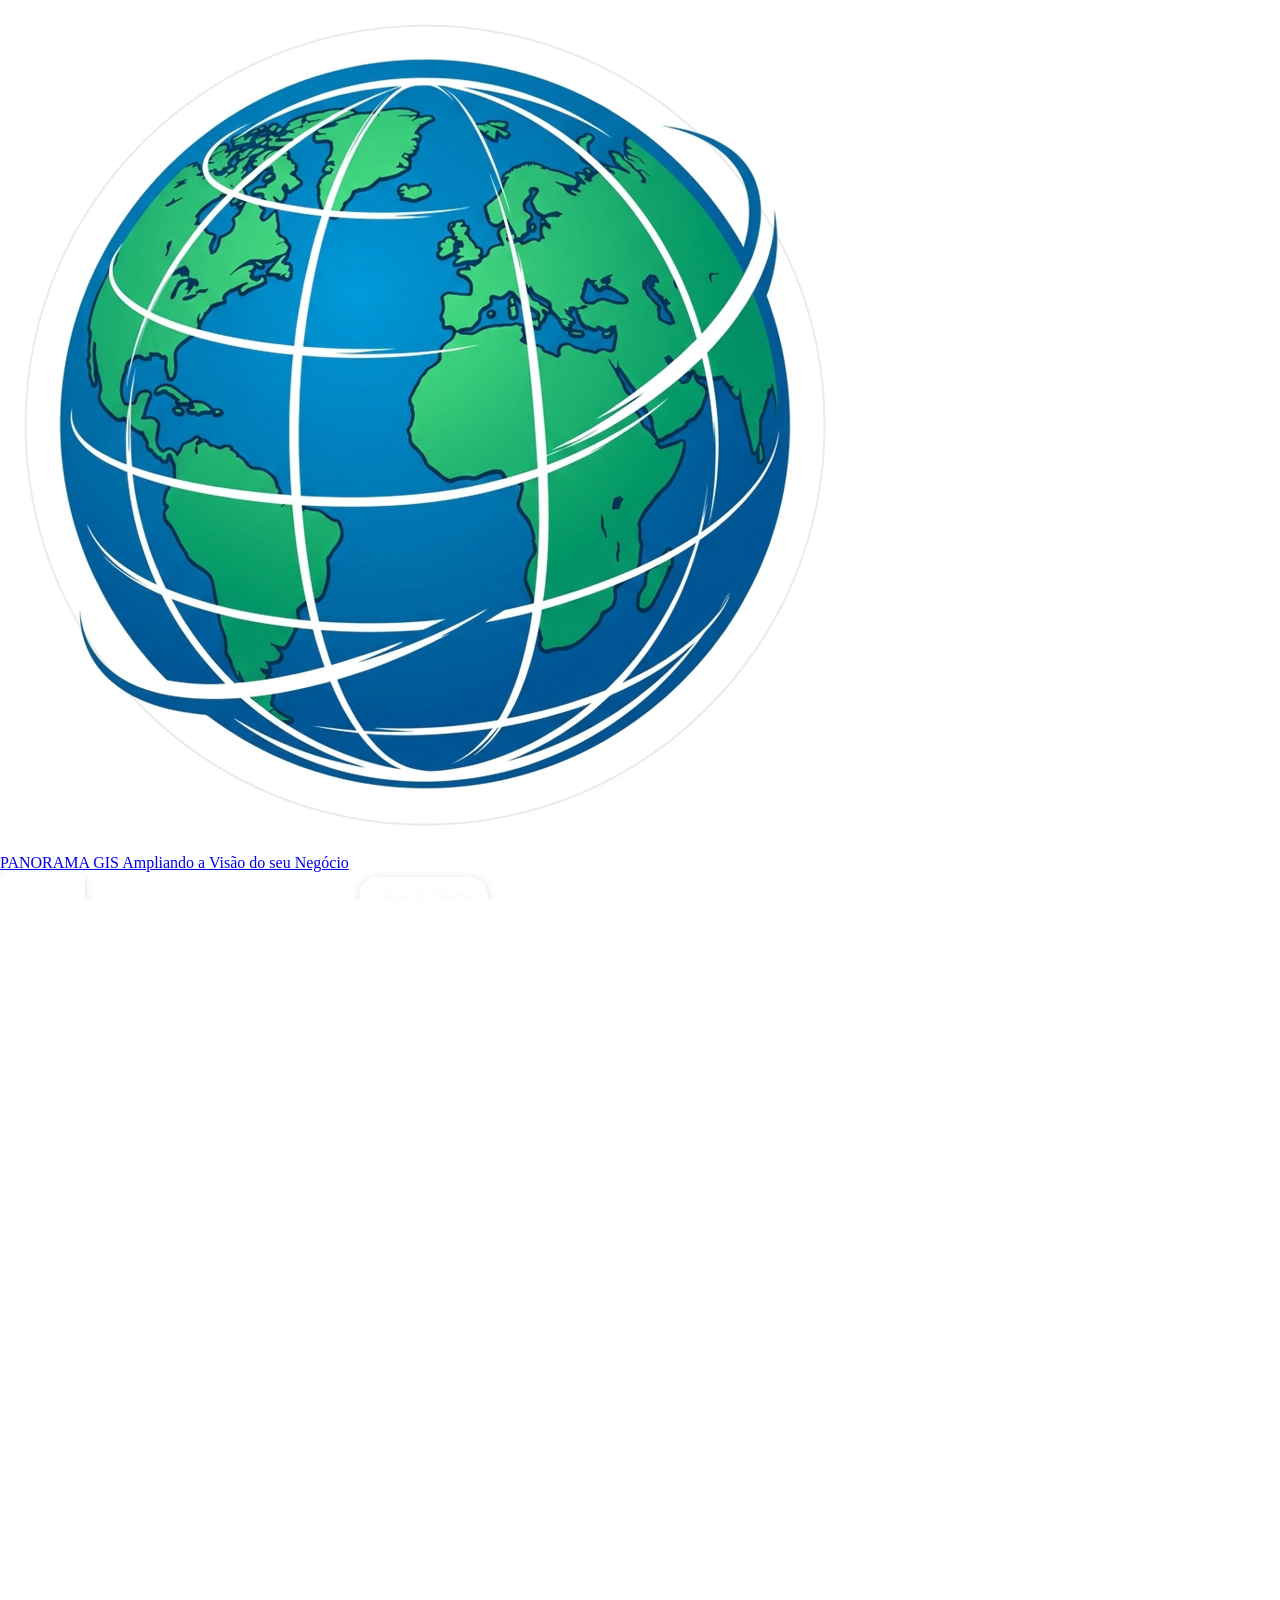
==== index.html @ eb2e35ec "feat: release v1 panorama gis" ====
<!DOCTYPE html>
<html lang="pt-BR">
<head>
  <meta charset="UTF-8" />
  <meta name="viewport" content="width=device-width, initial-scale=1.0" />
  <title>Panorama GIS — Ampliando a Visão do seu Negócio</title>

  <!-- Google Fonts: Plus Jakarta Sans & JetBrains Mono -->
  <link rel="preconnect" href="https://fonts.googleapis.com">
  <link rel="preconnect" href="https://fonts.gstatic.com" crossorigin>
  <link href="https://fonts.googleapis.com/css2?family=JetBrains+Mono:wght@400;500;600&family=Plus+Jakarta+Sans:wght@400;500;600;700;800&display=swap" rel="stylesheet">

  <!-- Tailwind CSS CDN -->
  <script src="https://cdn.tailwindcss.com"></script>
  <script>
    tailwind.config = {
      theme: {
        extend: {
          fontFamily: {
            sans: ['"Plus Jakarta Sans"', 'sans-serif'],
            mono: ['"JetBrains Mono"', 'monospace'],
          },
          colors: {
          teal: {
            50: '#edf7fc',
            100: '#d7eff9',
            200: '#b4e1f4',
            300: '#80d0ff',
            400: '#00A0FF',
            500: '#00A0FF',
            600: '#008ee0',
            700: '#007acc',
            800: '#00629b',
            900: '#003350',
            950: '#001e30',
          },
          emerald: {
            50: '#edf7fc',
            100: '#d7eff9',
            200: '#b4e1f4',
            300: '#80d0ff',
            400: '#00A0FF',
            500: '#00A0FF',
            600: '#008ee0',
            700: '#007acc',
            800: '#00629b',
            900: '#003350',
            950: '#001e30',
          }
          }
        }
      }
    }
        }
      }
    }
  </script>

  <!-- Leaflet CSS & JS -->
  <link rel="stylesheet" href="https://unpkg.com/leaflet@1.9.4/dist/leaflet.css" />
  <script src="https://unpkg.com/leaflet@1.9.4/dist/leaflet.js"></script>

  <!-- Turf.js for instant geospatial area, perimeter & intersection calculations -->
  <script src="https://cdn.jsdelivr.net/npm/@turf/turf@6/turf.min.js"></script>

  <!-- shpjs for reading Shapefile (.zip / .shp) directly in the browser -->
  <script src="https://unpkg.com/shpjs@latest/dist/shp.js"></script>
  <script src="https://unpkg.com/@mapbox/shp-write@0.4.3/shpwrite.js"></script>

  <!-- Lucide Icons -->
  <script src="https://unpkg.com/lucide@latest"></script>

  <!-- Custom CSS -->
  <link rel="stylesheet" href="styles.css" />
</head>
<body class="bg-slate-950 text-slate-100 font-sans antialiased overflow-hidden select-none">

  <!-- ==================== LANDING PAGE OVERLAY (SISGIM-STYLE FOR PANORAMA GIS) ==================== -->
  <!-- ==================== LANDING PAGE OVERLAY (GISCARTA-INSPIRED MODERN LAYOUT FOR PANORAMA GIS) ==================== -->
  <!-- ==================== LANDING PAGE OVERLAY (GISCARTA-INSPIRED MODERN LAYOUT FOR PANORAMA GIS) ==================== -->
  <!-- ==================== LANDING PAGE OVERLAY (GISCARTA VISUAL IDENTITY & MULTI-PAGE SYSTEM) ==================== -->
  <div id="landing-page-view" class="fixed inset-0 bg-[#234066] text-slate-100 z-50 overflow-y-auto custom-scrollbar select-text font-sans">
    <!-- GISCARTA Ambient Radial Glows (Exact Petroleum Blue & Soft Periwinkle/Teal Diffusions) -->
    <div class="pointer-events-none fixed -top-40 left-1/2 -translate-x-1/2 w-[900px] h-[500px] bg-[#2d5282]/40 rounded-full blur-[150px]"></div>
    <div class="pointer-events-none fixed top-1/3 -right-40 w-[600px] h-[600px] bg-[#00A0FF]/10 rounded-full blur-[180px]"></div>
    <div class="pointer-events-none fixed bottom-10 -left-40 w-[550px] h-[550px] bg-[#00A0FF]/10 rounded-full blur-[160px]"></div>

    <!-- Modern Top Navbar (GISCARTA Style: Deep Blue #243f64 with Clean Active Indicators) -->
    <nav class="w-full border-b border-[#35598a]/70 bg-[#234066]/95 backdrop-blur-xl sticky top-0 z-40 transition-all shadow-md">
      <div class="max-w-7xl mx-auto px-6 h-20 flex items-center justify-between">
        <!-- Logo & Brand Lockup with Updated Emblem -->
        <a href="javascript:void(0)" onclick="window.showLandingPage('page-solucoes')" class="flex items-center gap-3.5 group cursor-pointer">
          <img src="assets/branding/atuais/Panorama_GIS_Emblema_Transparente.png" alt="Emblema PANORAMA GIS" class="h-12 w-auto object-contain transition-transform group-hover:scale-105" />
          <div class="flex flex-col justify-center">
            <span class="font-black text-xl tracking-tight text-white leading-none">PANORAMA <span class="text-[#00A0FF]">GIS</span></span>
            <span class="text-[11px] text-[#9bb3d3] font-medium tracking-wide mt-1">Ampliando a Vis&#227;o do seu Neg&#243;cio</span>
          </div>
        </a>

        <!-- Navigation Links: Clean & Elegant Floating Menu (Sem caixa azul escura) -->
                <div class="hidden lg:flex items-center gap-8 sm:gap-9">
          <button id="nav-link-solucoes" onclick="window.showLandingPage('page-solucoes')" class="nav-saas-item active">
            <span>Solu&#231;&#227;o</span>
          </button>
          <button id="nav-link-vantagens" onclick="window.showLandingPage('page-vantagens')" class="nav-saas-item">
            <span>Vantagens</span>
          </button>
          <button id="nav-link-produtos" onclick="window.showLandingPage('page-produtos')" class="nav-saas-item">
            <span>Produtos</span>
          </button>
          <button id="nav-link-planos" onclick="window.showLandingPage('page-planos')" class="nav-saas-item">
            <span>Planos</span>
          </button>
          <button id="nav-link-cliente" onclick="window.showLandingPage('page-cliente')" class="hidden nav-client-pill">
            <i data-lucide="user" class="w-3.5 h-3.5 text-[#0EA5E9]"></i>
            <span>&#193;rea do Cliente</span>
          </button>
        </div>

        <!-- Action CTAs: Quando deslogado -> Botão Entrar Azul ArcGIS. Quando logado -> Perfil + Sair -->
        <div class="flex items-center gap-2 sm:gap-3">
          <a href="login.html" id="btn-landing-login-main" class="btn-panorama-page px-4 sm:px-6 py-2 sm:py-2.5 text-xs sm:text-sm">
            <i data-lucide="log-in" class="w-4 h-4"></i>
            <span>Entrar</span>
          </a>

          <!-- Bloco do Usuário Conectado -->
          <div id="landing-user-profile-widget" class="hidden flex items-center gap-2">
            <button onclick="window.showLandingPage('page-cliente')" class="flex items-center gap-2 px-2.5 sm:px-3 py-1.5 rounded-xl bg-[#1d3554]/90 border border-[#35598a] hover:border-[#00A0FF] text-xs font-semibold text-white transition cursor-pointer">
              <div class="w-7 h-7 rounded-full bg-[#00A0FF] text-white flex items-center justify-center font-bold text-xs" id="landing-user-avatar">
                RV
              </div>
              <span id="landing-user-display-name" class="font-bold text-slate-100 max-w-[90px] sm:max-w-[130px] truncate">Rodrigo</span>
            </button>
            <button id="btn-landing-top-logout" onclick="window.handleLandingLogout()" class="px-2.5 sm:px-3 py-1.5 rounded-xl bg-rose-500/15 hover:bg-rose-500/25 border border-rose-500/30 text-rose-300 hover:text-white text-xs font-bold transition flex items-center gap-1 cursor-pointer" title="Desconectar">
              <i data-lucide="log-out" class="w-3.5 h-3.5"></i>
              <span class="hidden sm:inline">Sair</span>
            </button>
          </div>
        </div>
      </div>

      <!-- Mobile Navigation Drawer / Sub-bar with smooth horizontal scroll and clear targets -->
      <div class="lg:hidden flex items-center justify-between px-3 py-2 border-t border-[#35598a]/50 bg-[#1b3353] text-xs overflow-x-auto custom-scrollbar gap-2">
        <button onclick="window.showLandingPage('page-solucoes')" class="px-2.5 py-1.5 rounded-lg text-slate-200 hover:bg-white/10 hover:text-[#00A0FF] font-semibold whitespace-nowrap min-h-[38px]">Soluções</button>
        <button onclick="window.showLandingPage('page-vantagens')" class="px-2.5 py-1.5 rounded-lg text-slate-200 hover:bg-white/10 hover:text-[#00A0FF] font-semibold whitespace-nowrap min-h-[38px]">Vantagens</button>
        <button onclick="window.showLandingPage('page-produtos')" class="px-2.5 py-1.5 rounded-lg text-slate-200 hover:bg-white/10 hover:text-[#00A0FF] font-semibold whitespace-nowrap min-h-[38px]">Produtos (ASE)</button>
        <button onclick="window.showLandingPage('page-planos')" class="px-2.5 py-1.5 rounded-lg text-slate-200 hover:bg-white/10 hover:text-[#00A0FF] font-semibold whitespace-nowrap min-h-[38px]">Planos</button>
      </div>
</nav>

    <!-- ==================== PÁGINA 1: SOLUÇÃO (HERO & SHOWCASE DA PLATAFORMA) ==================== -->
    <div id="page-solucoes" class="landing-page-content max-w-7xl mx-auto px-6 pt-12 pb-20 relative z-10 text-center animate-fadeIn">
      <div class="inline-flex items-center gap-2 px-4 py-1.5 rounded-full bg-[#1b3353] border border-[#35598a] text-xs text-[#a0c2e8] font-semibold mb-6 shadow-sm">
        <span class="w-2 h-2 rounded-full bg-[#00A0FF] animate-pulse"></span>
        <span>A intelig&#234;ncia territorial automatizada para equipes que exigem agilidade e precis&#227;o</span>
      </div>

      <!-- Main Headline (GISCARTA Format) -->
      <h1 class="text-3xl sm:text-5xl lg:text-6xl font-black tracking-tight leading-[1.12] text-white max-w-5xl mx-auto">
        An&#225;lise geoespacial de alta precis&#227;o: <br class="hidden sm:inline" />
        <span class="text-transparent bg-clip-text bg-gradient-to-r from-white via-[#7eceec] to-[#00A0FF]">de horas no GIS desktop para segundos na nuvem</span>
      </h1>

      <!-- Subtitle -->
      <p class="mt-6 text-sm sm:text-base text-[#cfdeef] leading-relaxed max-w-3xl mx-auto font-normal">
        O <strong>PANORAMA GIS</strong> é a plataforma de análises geoespaciais que combina agilidade comercial com rigor geodésico oficial. AtÃ©ravés do seu produto <strong>ASE (Análise Socioambiental Expedita)</strong>, cruze qualquer gleba rural instantaneamente contra SIGEF/INCRA, CAR Federal, FUNAI, IBAMA, ICMBio, CANIE e IPHAN. Emita laudos periciais com a marca da sua consultoria e ART.
      </p>

      <!-- CTA Buttons GISCARTA Format: Purple/Periwinkle primary (#00A0FF) + Slate outline secondary -->
      <div class="mt-8 flex flex-col sm:flex-row items-center justify-center gap-4">
        <a href="signup.html" target="_blank" id="btn-landing-trial-hero" class="btn-panorama-page w-full sm:w-auto px-8 py-3.5 text-sm">
          <span>Comece gratuitamente</span>
          <i data-lucide="arrow-right" class="w-4 h-4"></i>
        </a>
        <button onclick="if(window.enterSandboxMode){window.enterSandboxMode();}else{document.getElementById('landing-page-view')?.classList.add('hidden');}" class="btn-panorama-page-secondary w-full sm:w-auto px-6 py-3.5 text-sm">
          <i data-lucide="play" class="w-4 h-4 text-[#00A0FF]"></i>
          <span>Explorar mapa interativo</span>
        </button>
      </div>

      <!-- Micro-Trust Bar -->
      <p class="mt-4 text-xs text-[#9bb3d3]">Sem cartão de crédito. Sem necessidade de instalar softwares pesados de SIG.</p>

      <!-- App Mockup Window (GISCARTA Showcase in Blue Tone) -->
      <div class="mt-12 relative max-w-5xl mx-auto rounded-2xl p-1 bg-gradient-to-b from-[#3d6599] via-[#2a4973] to-[#1c3352] shadow-[0_25px_70px_rgba(15,28,48,0.9)] border border-[#3d6599]/80">
        <div class="bg-[#182c46] rounded-xl overflow-hidden border border-[#2e4f7a] text-left">
          <!-- Window Header / Browser Bar -->
          <div class="h-10 bg-[#14253b] border-b border-[#2a476d] px-4 flex items-center justify-between">
            <div class="flex items-center gap-2">
              <span class="w-3 h-3 rounded-full bg-rose-500/80"></span>
              <span class="w-3 h-3 rounded-full bg-amber-500/80"></span>
              <span class="w-3 h-3 rounded-full bg-[#00A0FF]"></span>
              <span class="ml-3 text-[11px] font-mono text-[#a0c2e8] flex items-center gap-1.5 bg-[#0f1d2e] px-3 py-0.5 rounded-md border border-[#2a476d]">
                <i data-lucide="lock" class="w-3 h-3 text-[#00A0FF]"></i>
                https://panorama.gis.br/analise/gleba-santa-maria-mt
              </span>
            </div>
            <div class="flex items-center gap-2 text-[11px] text-[#a0c2e8] font-mono">
              <span class="w-2 h-2 rounded-full bg-[#00A0FF] animate-ping"></span>
              <span>Bases Federativas Conectadas</span>
            </div>
          </div>

          <!-- Window Inner Simulated Layout -->
          <div class="relative grid grid-cols-12 h-[420px] bg-[#122237] overflow-hidden select-none">
            <!-- Left Layers Control Mockup -->
            <div class="col-span-3 bg-[#15273e] border-r border-[#264165] p-3.5 space-y-3 hidden sm:block">
              <div class="flex items-center justify-between pb-2 border-b border-[#264165]">
                <span class="text-[11px] font-extrabold uppercase text-[#9bb3d3] tracking-wider">Camadas Oficiais</span>
                <span class="text-[10px] px-1.5 py-0.5 rounded bg-[#00A0FF]/20 text-[#00A0FF] font-bold">8 Conectadas</span>
              </div>
              <div class="space-y-1.5 text-xs">
                <div class="flex items-center justify-between p-2 rounded-lg bg-[#1a3852] border border-[#00A0FF]/40 text-[#7eceec]">
                  <div class="flex items-center gap-2">
                    <span class="w-2 h-2 rounded-full bg-[#00A0FF]"></span>
                    <span class="font-semibold text-[11px]">INCRA - SIGEF</span>
                  </div>
                  <span class="text-[10px] text-[#9bb3d3]">0 Sobr.</span>
                </div>
                <div class="flex items-center justify-between p-2 rounded-lg bg-[#1a3852] border border-[#00A0FF]/40 text-[#7eceec]">
                  <div class="flex items-center gap-2">
                    <span class="w-2 h-2 rounded-full bg-[#00A0FF]"></span>
                    <span class="font-semibold text-[11px]">CAR Federal (SICAR)</span>
                  </div>
                  <span class="text-[10px] text-[#9bb3d3]">AtÃ©ivo</span>
                </div>
                <div class="flex items-center justify-between p-2 rounded-lg bg-[#182c44] border border-[#264165] text-[#cfdeef]">
                  <div class="flex items-center gap-2">
                    <span class="w-2 h-2 rounded-full bg-[#a855f7]"></span>
                    <span class="font-semibold text-[11px]">FUNAI - Terras Indíg.</span>
                  </div>
                  <span class="text-[10px] text-[#00A0FF]">0 Sobr.</span>
                </div>
                <div class="flex items-center justify-between p-2 rounded-lg bg-[#182c44] border border-[#264165] text-[#cfdeef]">
                  <div class="flex items-center gap-2">
                    <span class="w-2 h-2 rounded-full bg-[#00A0FF]"></span>
                    <span class="font-semibold text-[11px]">IBAMA - Embargos</span>
                  </div>
                  <span class="text-[10px] text-[#00A0FF]">Livre</span>
                </div>
                <div class="flex items-center justify-between p-2 rounded-lg bg-[#182c44] border border-[#264165] text-[#cfdeef]">
                  <div class="flex items-center gap-2">
                    <span class="w-2 h-2 rounded-full bg-[#00A0FF]"></span>
                    <span class="font-semibold text-[11px]">ICMBio - UCs</span>
                  </div>
                  <span class="text-[10px] text-[#00A0FF]">Livre</span>
                </div>
              </div>
            </div>

            <!-- Center Interactive Map Area Mockup -->
            <div class="col-span-12 sm:col-span-6 relative bg-[#0e1b2c] flex items-center justify-center overflow-hidden">
              <div class="absolute inset-0 bg-[radial-gradient(#254166_1px,transparent_1px)] [background-size:16px_16px] opacity-70"></div>
              
              <svg class="absolute inset-0 w-full h-full opacity-70" viewBox="0 0 500 350" fill="none" xmlns="http://www.w3.org/2000/svg">
                <!-- Watercourse -->
                <path d="M-20 80 C 100 120, 220 60, 320 180 C 380 250, 450 280, 520 300" stroke="#00A0FF" stroke-width="4" stroke-dasharray="8 4" opacity="0.6" />
                <path d="M-20 80 C 100 120, 220 60, 320 180 C 380 250, 450 280, 520 300" stroke="#00A0FF" stroke-width="1.5" />
                
                <!-- Buffer / Area Protegida -->
                <polygon points="340,40 480,20 460,140 320,110" fill="rgba(0, 160, 255, 0.15)" stroke="#00A0FF" stroke-width="1.5" stroke-dasharray="4 4" />
                <text x="350" y="85" fill="#80d0ff" font-size="10" font-family="sans-serif" font-weight="bold">Zona de Amortecimento UC</text>

                <!-- Gleba Polygon Under Analysis -->
                <polygon points="120,110 280,90 310,240 180,270 90,200" fill="rgba(33, 182, 111, 0.25)" stroke="#00A0FF" stroke-width="2.5" />
                <circle cx="120" cy="110" r="4" fill="#00A0FF" />
                <circle cx="280" cy="90" r="4" fill="#00A0FF" />
                <circle cx="310" cy="240" r="4" fill="#00A0FF" />
                <circle cx="180" cy="270" r="4" fill="#00A0FF" />
                <circle cx="90" cy="200" r="4" fill="#00A0FF" />
              </svg>

              <!-- On-Map Floating Property Card -->
              <div class="relative z-10 p-3.5 rounded-xl bg-[#162a42]/95 border border-[#00A0FF]/60 backdrop-blur-md shadow-2xl max-w-xs text-center space-y-1.5">
                <div class="flex items-center justify-center gap-1.5 text-[#00A0FF] font-extrabold text-xs">
                  <i data-lucide="check-circle-2" class="w-4 h-4"></i>
                  <span>Gleba Santa Maria — 1.428,50 ha</span>
                </div>
                <p class="text-[11px] text-[#cfdeef]">Sorriso / MT • SIRGAS 2000 UTM 21S</p>
                <div class="inline-block px-2.5 py-0.5 rounded-full bg-[#00A0FF] text-white font-extrabold text-[10px] tracking-wide">
                  100% REGULAR • SEM SOBREPOSIÇÕES
                </div>
              </div>

              <div class="absolute bottom-3 left-3 bg-[#112136]/90 backdrop-blur border border-[#264165] px-2.5 py-1 rounded text-[10px] text-[#9bb3d3] font-mono">
                EPSG: 4674 (SIRGAS 2000)
              </div>
            </div>

            <!-- Right Diagnosis & Action Mockup -->
            <div class="col-span-3 bg-[#15273e] border-l border-[#264165] p-3.5 space-y-3.5 hidden sm:block">
              <div class="flex items-center justify-between pb-2 border-b border-[#264165]">
                <span class="text-[11px] font-extrabold uppercase text-[#9bb3d3] tracking-wider">Diagnóstico Auto</span>
                <span class="text-[10px] text-[#00A0FF] font-mono">0.94 seg</span>
              </div>

              <div class="space-y-2 text-xs">
                <div class="p-2.5 rounded-lg bg-[#0f1d2e] border border-[#264165]">
                  <div class="text-[10px] text-[#9bb3d3]">Sobreposição Restritiva</div>
                  <div class="text-sm font-black text-[#00A0FF]">0.00 ha (0.0%)</div>
                </div>
                <div class="p-2.5 rounded-lg bg-[#0f1d2e] border border-[#264165]">
                  <div class="text-[10px] text-[#9bb3d3]">Risco Jurídico</div>
                  <div class="text-xs font-bold text-[#7eceec] flex items-center gap-1.5">
                    <span class="w-2 h-2 rounded-full bg-[#00A0FF]"></span> Baixo / Apto para Licença
                  </div>
                </div>
                <div class="p-2.5 rounded-lg bg-[#0f1d2e] border border-[#264165]">
                  <div class="text-[10px] text-[#9bb3d3]">ART / Responsável</div>
                  <div class="text-xs font-medium text-slate-200">Eng. Agrônomo • CREA/MT</div>
                </div>
              </div>

              <button class="btn-panorama-page w-full py-2.5 text-[11px]">
                <i data-lucide="file-check-2" class="w-3.5 h-3.5"></i>
                <span>Emitir Laudo PDF</span>
              </button>
            </div>
          </div>
        </div>

        <div class="hidden lg:flex items-center gap-2 absolute -top-5 -right-4 bg-[#1b3353] border border-[#00A0FF]/50 rounded-xl px-4 py-2 shadow-2xl backdrop-blur-md">
          <i data-lucide="zap" class="w-4 h-4 text-[#00A0FF]"></i>
          <span class="text-xs font-bold text-white">Triagem Concluída em 1.4s</span>
        </div>

        <div class="hidden lg:flex items-center gap-2 absolute -bottom-5 -left-4 bg-[#1b3353] border border-[#00A0FF]/50 rounded-xl px-4 py-2 shadow-2xl backdrop-blur-md">
          <i data-lucide="shield-check" class="w-4 h-4 text-[#00A0FF]"></i>
          <span class="text-xs font-bold text-slate-200">Laudo Técnico White-Label com ART</span>
        </div>
      </div>

      <!-- Bottom Next Page Navigation Link -->
      <div class="mt-12 flex justify-center">
        <button onclick="window.showLandingPage('page-vantagens')" class="btn-panorama-page-secondary px-5 py-2.5 text-xs">
          <span>Ver Vantagens da Plataforma</span>
          <i data-lucide="chevron-right" class="w-4 h-4"></i>
        </button>
      </div>
    </div>

    <!-- ==================== PÁGINA 2: VANTAGENS (GRID 4x2) ==================== -->
    <div id="page-vantagens" class="landing-page-content hidden max-w-7xl mx-auto px-6 py-16 relative z-10 animate-fadeIn">
      <div class="text-center max-w-3xl mx-auto space-y-3 mb-14">
        <h2 class="text-2xl sm:text-4xl font-black tracking-tight text-white">
          Por que consultorias e peritos escolhem o PANORAMA GIS
        </h2>
        <p class="text-sm text-[#cfdeef]">
          A combina&#231;&#227;o perfeita entre velocidade comercial para fechar propostas e rigor cartogr&#225;fico.
        </p>
      </div>

      <!-- 8 Feature Cards with Green Checkmarks -->
      <!-- 3 Cards de Retorno & Economia de Recursos (Essencia Integrada) -->
      <div class="grid grid-cols-1 md:grid-cols-3 gap-6 mb-14">
        <!-- Card 1: Menos Tempo -->
        <div class="p-8 rounded-3xl bg-[#1c3352] border border-[#2e4f7a] space-y-4 shadow-xl hover:border-[#00A0FF]/50 transition">
          <div class="w-12 h-12 rounded-2xl bg-[#00A0FF]/20 border border-[#00A0FF]/40 flex items-center justify-center text-[#00A0FF]">
            <i data-lucide="clock-4" class="w-6 h-6"></i>
          </div>
          <div class="text-3xl sm:text-4xl font-black text-white tracking-tight">Menos <span class="text-[#00A0FF]">Tempo</span></div>
          <p class="text-xs text-[#cfdeef] leading-relaxed">
            Elimine o tempo gasto baixando dezenas de shapefiles pesados de portais diferentes, convertendo proje&#231;&#245;es e recortando pol&#237;gonos manualmente.
          </p>
        </div>

        <!-- Card 2: Zero ComplicaÃ§Ãµes -->
        <div class="p-8 rounded-3xl bg-[#1c3352] border border-[#2e4f7a] space-y-4 shadow-xl hover:border-[#00A0FF]/50 transition">
          <div class="w-12 h-12 rounded-2xl bg-[#00A0FF]/20 border border-[#00A0FF]/40 flex items-center justify-center text-[#00A0FF]">
            <i data-lucide="check-check" class="w-6 h-6"></i>
          </div>
          <div class="text-3xl sm:text-4xl font-black text-white tracking-tight">Zero <span class="text-[#00A0FF]">Complica&#231;&#245;es</span></div>
          <p class="text-xs text-[#cfdeef] leading-relaxed">
            Evite emitir laudos com bases desatualizadas salvas no computador. O PANORAMA GIS consome diretamente os webservices federativos oficiais.
          </p>
        </div>

        <!-- Card 3: Mais Faturamento -->
        <div class="p-8 rounded-3xl bg-[#1c3352] border border-[#2e4f7a] space-y-4 shadow-xl hover:border-[#00A0FF]/50 transition">
          <div class="w-12 h-12 rounded-2xl bg-[#00A0FF]/20 border border-[#00A0FF]/40 flex items-center justify-center text-[#00A0FF]">
            <i data-lucide="trending-up" class="w-6 h-6"></i>
          </div>
          <div class="text-3xl sm:text-4xl font-black text-white tracking-tight">Mais <span class="text-[#00A0FF]">Faturamento</span></div>
          <p class="text-xs text-[#cfdeef] leading-relaxed">
            Aumente a velocidade de entrega de propostas e diagn&#243;sticos preliminares, fechando contratos antes que a concorr&#234;ncia consiga abrir o software GIS.
          </p>
        </div>
      </div>

      <div class="mb-6 flex items-center gap-2 text-white font-extrabold text-sm uppercase tracking-wider">
        <i data-lucide="shield-check" class="w-4 h-4 text-[#00A0FF]"></i>
        <span>Diferenciais T&#233;cnicos e Operacionais</span>
      </div>

      <!-- 8 Feature Cards with Green Checkmarks -->
      <div class="grid grid-cols-1 sm:grid-cols-2 lg:grid-cols-4 gap-6">
        <!-- Card 1 -->
        <div class="p-6 rounded-2xl bg-[#1c3352]/90 border border-[#2e4f7a] hover:border-[#00A0FF]/60 transition-all group space-y-3 shadow-md">
          <div class="w-9 h-9 rounded-xl bg-[#00A0FF]/15 border border-[#00A0FF]/40 flex items-center justify-center text-[#00A0FF] group-hover:scale-110 transition-transform">
            <i data-lucide="zap" class="w-5 h-5"></i>
          </div>
          <h3 class="text-base font-bold text-white group-hover:text-[#00A0FF] transition-colors">Análise com 1 Clique</h3>
          <p class="text-xs text-[#cfdeef] leading-relaxed">
            Cruzamento automatizado contra bases geoespaciais restritivas em poucos segundos.
          </p>
        </div>

        <!-- Card 2 -->
        <div class="p-6 rounded-2xl bg-[#1c3352]/90 border border-[#2e4f7a] hover:border-[#00A0FF]/60 transition-all group space-y-3 shadow-md">
          <div class="w-9 h-9 rounded-xl bg-[#00A0FF]/15 border border-[#00A0FF]/40 flex items-center justify-center text-[#00A0FF] group-hover:scale-110 transition-transform">
            <i data-lucide="globe" class="w-5 h-5"></i>
          </div>
          <h3 class="text-base font-bold text-white group-hover:text-[#00A0FF] transition-colors">Rigor Cartográfico</h3>
          <p class="text-xs text-[#cfdeef] leading-relaxed">
            Adoção do sistema geodésico de referência oficial do Brasil. Cálculo exato de áreas geodésicas sem distorções cartográficas.
          </p>
        </div>

        <!-- Card 3 -->
        <div class="p-6 rounded-2xl bg-[#1c3352]/90 border border-[#2e4f7a] hover:border-[#00A0FF]/60 transition-all group space-y-3 shadow-md">
          <div class="w-9 h-9 rounded-xl bg-[#00A0FF]/15 border border-[#00A0FF]/40 flex items-center justify-center text-[#00A0FF] group-hover:scale-110 transition-transform">
            <i data-lucide="file-text" class="w-5 h-5"></i>
          </div>
          <h3 class="text-base font-bold text-white group-hover:text-[#00A0FF] transition-colors">Laudo PDF Personalizado</h3>
          <p class="text-xs text-[#cfdeef] leading-relaxed">
            Exporte relatórios técnicos formatados com a logomarca e número de ART/CREA da sua consultoria.
          </p>
        </div>

        <!-- Card 4 -->
        <div class="p-6 rounded-2xl bg-[#1c3352]/90 border border-[#2e4f7a] hover:border-[#00A0FF]/60 transition-all group space-y-3 shadow-md">
          <div class="w-9 h-9 rounded-xl bg-[#00A0FF]/15 border border-[#00A0FF]/40 flex items-center justify-center text-[#00A0FF] group-hover:scale-110 transition-transform">
            <i data-lucide="database" class="w-5 h-5"></i>
          </div>
          <h3 class="text-base font-bold text-white group-hover:text-[#00A0FF] transition-colors">Camadas em Tempo Real</h3>
          <p class="text-xs text-[#cfdeef] leading-relaxed">
            Conexão com webservices.
          </p>
        </div>

        <!-- Card 5 -->
        <div class="p-6 rounded-2xl bg-[#1c3352]/90 border border-[#2e4f7a] hover:border-[#00A0FF]/60 transition-all group space-y-3 shadow-md">
          <div class="w-9 h-9 rounded-xl bg-[#00A0FF]/15 border border-[#00A0FF]/40 flex items-center justify-center text-[#00A0FF] group-hover:scale-110 transition-transform">
            <i data-lucide="key" class="w-5 h-5"></i>
          </div>
          <h3 class="text-base font-bold text-white group-hover:text-[#00A0FF] transition-colors">Portal do seu Cliente com PIN</h3>
          <p class="text-xs text-[#cfdeef] leading-relaxed">
            Compartilhe o projeto com o empreendedor para aprovação remota transparente via código PIN seguro.
          </p>
        </div>

        <!-- Card 6 -->
        <div class="p-6 rounded-2xl bg-[#1c3352]/90 border border-[#2e4f7a] hover:border-[#00A0FF]/60 transition-all group space-y-3 shadow-md">
          <div class="w-9 h-9 rounded-xl bg-[#00A0FF]/15 border border-[#00A0FF]/40 flex items-center justify-center text-[#00A0FF] group-hover:scale-110 transition-transform">
            <i data-lucide="layers" class="w-5 h-5"></i>
          </div>
          <h3 class="text-base font-bold text-white group-hover:text-[#00A0FF] transition-colors">Multi-Formato Sem Travas</h3>
          <p class="text-xs text-[#cfdeef] leading-relaxed">
            Importação e exportação direta de Shapefile (.zip), KML/KMZ do Google Earth e GeoJSON.
          </p>
        </div>

        <!-- Card 7 -->
        <div class="p-6 rounded-2xl bg-[#1c3352]/90 border border-[#2e4f7a] hover:border-[#00A0FF]/60 transition-all group space-y-3 shadow-md">
          <div class="w-9 h-9 rounded-xl bg-[#00A0FF]/15 border border-[#00A0FF]/40 flex items-center justify-center text-[#00A0FF] group-hover:scale-110 transition-transform">
            <i data-lucide="shield-alert" class="w-5 h-5"></i>
          </div>
          <h3 class="text-base font-bold text-white group-hover:text-[#00A0FF] transition-colors">Auditoria & Rastreabilidade</h3>
          <p class="text-xs text-[#cfdeef] leading-relaxed">
            Registro de data, hora, versões das bases governamentais e hash de validação para segurança pericial incontestável.
          </p>
        </div>

        <!-- Card 8 -->
        <div class="p-6 rounded-2xl bg-[#1c3352]/90 border border-[#2e4f7a] hover:border-[#00A0FF]/60 transition-all group space-y-3 shadow-md">
          <div class="w-9 h-9 rounded-xl bg-[#00A0FF]/15 border border-[#00A0FF]/40 flex items-center justify-center text-[#00A0FF] group-hover:scale-110 transition-transform">
            <i data-lucide="cloud" class="w-5 h-5"></i>
          </div>
          <h3 class="text-base font-bold text-white group-hover:text-[#00A0FF] transition-colors">Zero Instalação</h3>
          <p class="text-xs text-[#cfdeef] leading-relaxed">
            100% no navegador. Acesse do computador do escritório, do tablet na vistoria em campo ou do notebook em reuniões de negócios.
          </p>
        </div>
      </div>

      <!-- Navigation Footer for Page -->
      <div class="mt-12 flex items-center justify-between pt-6 border-t border-[#35598a]/60">
        <button onclick="window.showLandingPage('page-solucoes')" class="btn-panorama-page-secondary px-5 py-2.5 text-xs">
          <i data-lucide="chevron-left" class="w-4 h-4"></i>
          <span>Voltar para Solu&#231;&#227;o</span>
        </button>
        <button onclick="window.showLandingPage('page-produtos')" class="btn-panorama-page-secondary px-5 py-2.5 text-xs">
          <span>Ver Nossos Produtos</span>
          <i data-lucide="chevron-right" class="w-4 h-4"></i>
        </button>
      </div>
    </div>

    <!-- ==================== PÁGINA 3: PRODUTOS & LAUDO (BENTO GRID) ==================== -->
    <div id="page-produtos" class="landing-page-content hidden max-w-7xl mx-auto px-6 py-16 relative z-10 animate-fadeIn">
      <!-- Sub-navegaÃ§Ã£o da PÃ¡gina PRODUTOS: SubpÃ¡gina ASE (AtÃ©ivo) e futuros produtos -->
      <div class="flex flex-col sm:flex-row sm:items-center justify-between gap-4 mb-10 pb-6 border-b border-[#35598a]/60">
        <div>
          <span class="text-[10px] uppercase font-bold tracking-widest text-[#00A0FF] block mb-1">Ecossistema de Solu&#231;&#245;es PANORAMA</span>
          <h1 class="text-xl sm:text-2xl font-black text-white">Produtos da Plataforma</h1>
        </div>

        
      </div>

      <!-- ConteÃºdo da SubpÃ¡gina: ASE - AnÃ¡lise Socioambiental Expedita -->
      <div id="subpage-ase-content" class="space-y-12">
        <div class="text-center max-w-3xl mx-auto space-y-3 mb-10">
          <div class="inline-flex items-center gap-2 px-3 py-1 rounded-full bg-[#00A0FF]/15 border border-[#00A0FF]/40 text-[#00A0FF] text-xs font-bold uppercase tracking-wider">
            <i data-lucide="shield-check" class="w-3.5 h-3.5"></i>
            <span>Produto da Plataforma PANORAMA</span>
          </div>
          <h2 class="text-3xl sm:text-5xl font-black tracking-tight text-white">
            ASE - An&#225;lise Socioambiental Expedita
          </h2>
          <p class="text-sm text-[#cfdeef]">
            Tudo o que sua consultoria precisa para liderar o mercado. Entreg&#225;veis profissionais prontos para encantar seus clientes e atender exig&#234;ncias de bancos, cart&#243;rios e &#243;rg&#227;os ambientais.
          </p>
        </div>

      <!-- Bento Grid Layout in Blue Tone -->
      <div class="grid grid-cols-1 lg:grid-cols-12 gap-6">
        <!-- Bento 1: Triagem Socioambiental Automatizada (8 cols) -->
        <div class="lg:col-span-8 p-8 rounded-3xl bg-gradient-to-br from-[#1c3352] via-[#182c44] to-[#122237] border border-[#2e4f7a] flex flex-col justify-between relative overflow-hidden shadow-xl">
          <div class="space-y-3 max-w-xl relative z-10">
            <div class="inline-flex items-center gap-2 text-xs font-bold text-[#00A0FF] bg-[#1a3852] px-3 py-1 rounded-lg border border-[#00A0FF]/40">
              <i data-lucide="cpu" class="w-3.5 h-3.5"></i>
              Mecanismo Cartográfico Turf.js
            </div>
            <h3 class="text-2xl font-black text-white">Triagem Socioambiental Automatizada</h3>
            <p class="text-xs sm:text-sm text-[#cfdeef] leading-relaxed">
              Importe o polígono da gleba e o PANORAMA GIS executa operações booleanas e de interseção espacial contra os 8 bancos de dados oficiais simultaneamente. O resultado aponta se há sobreposição, a área exata em hectares e o percentual de conformidade.
            </p>
          </div>

          <div class="mt-8 pt-6 border-t border-[#2e4f7a] grid grid-cols-2 sm:grid-cols-4 gap-3 relative z-10">
            <div class="p-3 rounded-xl bg-[#122237]/90 border border-[#2e4f7a]">
              <span class="text-[10px] text-[#9bb3d3] block font-medium">INCRA SIGEF</span>
              <span class="text-xs font-bold text-[#00A0FF] flex items-center gap-1 mt-0.5"><i data-lucide="check" class="w-3 h-3"></i> 0 Conflitos</span>
            </div>
            <div class="p-3 rounded-xl bg-[#122237]/90 border border-[#2e4f7a]">
              <span class="text-[10px] text-[#9bb3d3] block font-medium">FUNAI TI</span>
              <span class="text-xs font-bold text-[#00A0FF] flex items-center gap-1 mt-0.5"><i data-lucide="check" class="w-3 h-3"></i> Livre</span>
            </div>
            <div class="p-3 rounded-xl bg-[#122237]/90 border border-[#2e4f7a]">
              <span class="text-[10px] text-[#9bb3d3] block font-medium">IBAMA Embargos</span>
              <span class="text-xs font-bold text-[#00A0FF] flex items-center gap-1 mt-0.5"><i data-lucide="check" class="w-3 h-3"></i> Sem Autuação</span>
            </div>
            <div class="p-3 rounded-xl bg-[#122237]/90 border border-[#2e4f7a]">
              <span class="text-[10px] text-[#9bb3d3] block font-medium">ICMBio UCs</span>
              <span class="text-xs font-bold text-[#00A0FF] flex items-center gap-1 mt-0.5"><i data-lucide="check" class="w-3 h-3"></i> 0 Sobreposição</span>
            </div>
          </div>
        </div>

        <!-- Bento 2: Laudo Técnico PDF White-Label (4 cols) -->
        <div class="lg:col-span-4 p-8 rounded-3xl bg-[#1c3352] border border-[#2e4f7a] flex flex-col justify-between relative shadow-xl hover:border-[#00A0FF]/50 transition">
          <div class="space-y-3">
            <div class="inline-flex items-center gap-2 text-xs font-bold text-[#00A0FF] bg-[#1a3852] px-3 py-1 rounded-lg border border-[#00A0FF]/40">
              <i data-lucide="award" class="w-3.5 h-3.5"></i>
              White-Label Completo
            </div>
            <h3 class="text-xl font-black text-white">Laudo Pericial com sua Marca e ART</h3>
            <p class="text-xs text-[#cfdeef] leading-relaxed">
              O cliente final recebe um documento com a identidade visual da sua consultoria, mapa temático de situação, tabela de conformidade e termo de responsabilidade técnica assinado.
            </p>
          </div>

          <div class="mt-6 p-4 rounded-xl bg-[#122237] border border-[#2e4f7a] space-y-2 text-xs">
            <div class="flex items-center justify-between text-[#cfdeef]">
              <span>Logomarca da Consultoria:</span>
              <span class="text-[#00A0FF] font-bold">Personalizada</span>
            </div>
            <div class="flex items-center justify-between text-[#cfdeef]">
              <span>Número de ART/CREA:</span>
              <span class="text-white font-mono">Automático</span>
            </div>
            <div class="flex items-center justify-between text-[#cfdeef]">
              <span>Validação Criptográfica:</span>
              <span class="text-[#00A0FF] font-bold">SHA-256</span>
            </div>
          </div>
        </div>

        <!-- Bento 3: Portal do seu Cliente com PIN (4 cols) -->
        <div class="lg:col-span-4 p-8 rounded-3xl bg-[#1c3352] border border-[#2e4f7a] flex flex-col justify-between relative shadow-xl hover:border-[#00A0FF]/50 transition">
          <div class="space-y-3">
            <div class="inline-flex items-center gap-2 text-xs font-bold text-[#00A0FF] bg-[#1a2d48] px-3 py-1 rounded-lg border border-[#00A0FF]/40">
              <i data-lucide="smartphone" class="w-3.5 h-3.5"></i>
              Aprovação Remota
            </div>
            <h3 class="text-xl font-black text-white">Portal do seu Cliente com PIN</h3>
            <p class="text-xs text-[#cfdeef] leading-relaxed">
              Envie um link seguro para o produtor rural ou investidor. Ele acessa com PIN exclusivo de 6 dígitos, visualiza a área no mapa e aprova ou solicita ajustes sem complicações.
            </p>
          </div>

          <div class="mt-6 p-3.5 rounded-xl bg-[#122237] border border-[#00A0FF]/40 flex items-center justify-between">
            <div class="flex items-center gap-2">
              <i data-lucide="key-round" class="w-4 h-4 text-[#00A0FF]"></i>
              <span class="text-xs font-mono font-bold text-[#80d0ff]">PIN: 849-201</span>
            </div>
            <span class="text-[10px] px-2 py-0.5 rounded bg-[#00A0FF]/20 text-[#80d0ff] font-bold">AtÃ©ivo</span>
          </div>
        </div>

        <!-- Bento 4: Hub da Consultoria Multi-Projetos (8 cols) -->
        <div class="lg:col-span-8 p-8 rounded-3xl bg-gradient-to-br from-[#1c3352] via-[#182c44] to-[#14263d] border border-[#2e4f7a] flex flex-col justify-between relative shadow-xl">
          <div class="space-y-3 max-w-xl">
            <div class="inline-flex items-center gap-2 text-xs font-bold text-[#00A0FF] bg-[#1a3852] px-3 py-1 rounded-lg border border-[#00A0FF]/40">
              <i data-lucide="briefcase" class="w-3.5 h-3.5"></i>
              Gestão Corporativa
            </div>
            <h3 class="text-2xl font-black text-white">Hub Centralizado da Consultoria</h3>
            <p class="text-xs sm:text-sm text-[#cfdeef] leading-relaxed">
              Gerencie toda a carteira de clientes, projetos de regularização fundiária (CAR, SIGEF, Licenciamento Ambiental), cadastro de técnicos responsáveis e emissão de ARTs em um único painel.
            </p>
          </div>

          <div class="mt-8 grid grid-cols-1 sm:grid-cols-3 gap-3">
            <div class="p-3.5 rounded-xl bg-[#122237] border border-[#2e4f7a] space-y-1">
              <span class="text-[10px] text-[#9bb3d3] uppercase tracking-wider font-bold">Projetos AtÃ©ivos</span>
              <div class="text-xl font-black text-white">42 Imóveis</div>
              <span class="text-[10px] text-[#00A0FF] font-semibold">18.420 ha sob gestão</span>
            </div>
            <div class="p-3.5 rounded-xl bg-[#122237] border border-[#2e4f7a] space-y-1">
              <span class="text-[10px] text-[#9bb3d3] uppercase tracking-wider font-bold">Laudos Emitidos</span>
              <div class="text-xl font-black text-white">128 Laudos</div>
              <span class="text-[10px] text-[#80d0ff] font-semibold">100% aprovados</span>
            </div>
            <div class="p-3.5 rounded-xl bg-[#122237] border border-[#2e4f7a] space-y-1">
              <span class="text-[10px] text-[#9bb3d3] uppercase tracking-wider font-bold">Equipe Técnica</span>
              <div class="text-xl font-black text-white">6 Analistas</div>
              <span class="text-[10px] text-[#cfdeef] font-semibold">Acesso simultâneo</span>
            </div>
          </div>
        </div>
      </div>

        <!-- ==================== CAMADAS OFICIAIS DO PRODUTO ASE ==================== -->
        <div id="ase-camadas-oficiais" class="pt-12 space-y-8 border-t border-[#2e4f7a]/80">
          <div class="text-center max-w-3xl mx-auto space-y-3">
            <div class="inline-flex items-center gap-2 px-3 py-1 rounded-full bg-[#00A0FF]/15 border border-[#00A0FF]/40 text-[#00A0FF] text-xs font-bold uppercase tracking-wider">
              <span class="w-2 h-2 rounded-full bg-[#00A0FF] animate-pulse"></span>
              <span>Bases Geoespaciais Conectadas ao Produto ASE</span>
            </div>
            <h3 class="text-2xl sm:text-4xl font-black tracking-tight text-white">
              8 Camadas Oficiais Conectadas em Tempo Real
            </h3>
            <p class="text-sm text-[#cfdeef]">
              Garantia de conformidade com os principais &#243;rg&#227;os de fiscaliza&#231;&#227;o e regula&#231;&#227;o territorial do Brasil, consultadas diretamente nos servidores oficiais dos &#243;rg&#227;os (WMS/WFS) em tempo real, sem intermedi&#225;rios.
            </p>
          </div>

          <!-- Grid dos 8 Cards Conectados ao Vivo no Motor ASE -->
          <div class="grid grid-cols-1 sm:grid-cols-2 lg:grid-cols-4 gap-5">
            <!-- 1 INCRA SIGEF -->
            <div class="p-5 rounded-2xl bg-[#1c3352] border border-[#2e4f7a] space-y-2.5 shadow-md hover:border-[#00A0FF]/50 transition group">
              <div class="flex items-center justify-between">
                <span class="text-xs font-black text-[#00A0FF] tracking-wider">INCRA - SIGEF</span>
                <span class="flex items-center gap-1.5 text-[10px] text-[#00A0FF] font-bold bg-[#00A0FF]/15 px-2 py-0.5 rounded-full border border-[#00A0FF]/30">
                  <span class="w-1.5 h-1.5 rounded-full bg-[#00A0FF] animate-pulse"></span>
                  Ao vivo WFS
                </span>
              </div>
              <p class="text-xs font-bold text-white group-hover:text-[#00A0FF] transition-colors">Certifica&#231;&#227;o de Im&#243;veis Rurais</p>
              <p class="text-[11px] text-[#cfdeef] leading-relaxed">Glebas p&#250;blicas e privadas certificadas pela Lei 10.267/01 com memorial descritivo e limites georreferenciados.</p>
              <div class="pt-2 border-t border-[#2e4f7a]/60 text-[10px] text-slate-400 flex items-center justify-between">
                <span>Fonte: GeoPortal INCRA</span>
                <span class="text-[#00A0FF] font-semibold">Sobreposi&#231;&#227;o</span>
              </div>
            </div>

            <!-- 2 ICMBio CNUC -->
            <div class="p-5 rounded-2xl bg-[#1c3352] border border-[#2e4f7a] space-y-2.5 shadow-md hover:border-[#00A0FF]/50 transition group">
              <div class="flex items-center justify-between">
                <span class="text-xs font-black text-[#00A0FF] tracking-wider">ICMBio / MMA</span>
                <span class="flex items-center gap-1.5 text-[10px] text-[#00A0FF] font-bold bg-[#00A0FF]/15 px-2 py-0.5 rounded-full border border-[#00A0FF]/30">
                  <span class="w-1.5 h-1.5 rounded-full bg-[#00A0FF] animate-pulse"></span>
                  Ao vivo WFS
                </span>
              </div>
              <p class="text-xs font-bold text-white group-hover:text-[#00A0FF] transition-colors">Unidades de Conserva&#231;&#227;o (CNUC)</p>
              <p class="text-[11px] text-[#cfdeef] leading-relaxed">Parques Nacionais, Florestas, APAs e zonas de amortecimento oficiais de 10 km (prote&#231;&#227;o integral e uso sustent&#225;vel).</p>
              <div class="pt-2 border-t border-[#2e4f7a]/60 text-[10px] text-slate-400 flex items-center justify-between">
                <span>Fonte: INDE / MMA</span>
                <span class="text-amber-400 font-semibold">10 km Entorno</span>
              </div>
            </div>

            <!-- 3 CANIE CECAV -->
            <div class="p-5 rounded-2xl bg-[#1c3352] border border-[#2e4f7a] space-y-2.5 shadow-md hover:border-[#00A0FF]/50 transition group">
              <div class="flex items-center justify-between">
                <span class="text-xs font-black text-[#00A0FF] tracking-wider">CANIE / CECAV</span>
                <span class="flex items-center gap-1.5 text-[10px] text-[#00A0FF] font-bold bg-[#00A0FF]/15 px-2 py-0.5 rounded-full border border-[#00A0FF]/30">
                  <span class="w-1.5 h-1.5 rounded-full bg-[#00A0FF] animate-pulse"></span>
                  Ao vivo WFS
                </span>
              </div>
              <p class="text-xs font-bold text-white group-hover:text-[#00A0FF] transition-colors">Patrim&#244;nio Espeleol&#243;gico</p>
              <p class="text-[11px] text-[#cfdeef] leading-relaxed">Cadastro Nacional de Informa&#231;&#245;es Espeleol&#243;gicas (cavernas e fei&#231;&#245;es c&#225;rsticas) com an&#225;lise de raio protetivo de 2,5 km.</p>
              <div class="pt-2 border-t border-[#2e4f7a]/60 text-[10px] text-slate-400 flex items-center justify-between">
                <span>Fonte: INDE / CECAV</span>
                <span class="text-rose-400 font-semibold">Raio 2,5 km</span>
              </div>
            </div>

            <!-- 4 FUNAI -->
            <div class="p-5 rounded-2xl bg-[#1c3352] border border-[#2e4f7a] space-y-2.5 shadow-md hover:border-[#00A0FF]/50 transition group">
              <div class="flex items-center justify-between">
                <span class="text-xs font-black text-[#00A0FF] tracking-wider">FUNAI</span>
                <span class="flex items-center gap-1.5 text-[10px] text-[#00A0FF] font-bold bg-[#00A0FF]/15 px-2 py-0.5 rounded-full border border-[#00A0FF]/30">
                  <span class="w-1.5 h-1.5 rounded-full bg-[#00A0FF] animate-pulse"></span>
                  Ao vivo WFS
                </span>
              </div>
              <p class="text-xs font-bold text-white group-hover:text-[#00A0FF] transition-colors">Terras Ind&#237;genas (TI)</p>
              <p class="text-[11px] text-[#cfdeef] leading-relaxed">Pol&#237;gonos homologados, regularizados, declarados e &#225;reas em estudo ou interdi&#231;&#227;o, com buffer de entorno de 10 km.</p>
              <div class="pt-2 border-t border-[#2e4f7a]/60 text-[10px] text-slate-400 flex items-center justify-between">
                <span>Fonte: GeoServer FUNAI</span>
                <span class="text-purple-400 font-semibold">10 km Entorno</span>
              </div>
            </div>

            <!-- 5 IPHAN -->
            <div class="p-5 rounded-2xl bg-[#1c3352] border border-[#2e4f7a] space-y-2.5 shadow-md hover:border-[#00A0FF]/50 transition group">
              <div class="flex items-center justify-between">
                <span class="text-xs font-black text-[#00A0FF] tracking-wider">IPHAN</span>
                <span class="flex items-center gap-1.5 text-[10px] text-[#00A0FF] font-bold bg-[#00A0FF]/15 px-2 py-0.5 rounded-full border border-[#00A0FF]/30">
                  <span class="w-1.5 h-1.5 rounded-full bg-[#00A0FF] animate-pulse"></span>
                  Ao vivo WFS
                </span>
              </div>
              <p class="text-xs font-bold text-white group-hover:text-[#00A0FF] transition-colors">S&#237;tios Arqueol&#243;gicos (SICG)</p>
              <p class="text-[11px] text-[#cfdeef] leading-relaxed">Cadastro Nacional de S&#237;tios Arqueol&#243;gicos e bens acautelados pelo patrim&#244;nio hist&#243;rico, com detec&#231;&#227;o em raio de 2,5 km.</p>
              <div class="pt-2 border-t border-[#2e4f7a]/60 text-[10px] text-slate-400 flex items-center justify-between">
                <span>Fonte: GeoServer IPHAN</span>
                <span class="text-fuchsia-400 font-semibold">Raio 2,5 km</span>
              </div>
            </div>

            <!-- 6 ICMBio Embargos -->
            <div class="p-5 rounded-2xl bg-[#1c3352] border border-[#2e4f7a] space-y-2.5 shadow-md hover:border-[#00A0FF]/50 transition group">
              <div class="flex items-center justify-between">
                <span class="text-xs font-black text-[#00A0FF] tracking-wider">ICMBio</span>
                <span class="flex items-center gap-1.5 text-[10px] text-[#00A0FF] font-bold bg-[#00A0FF]/15 px-2 py-0.5 rounded-full border border-[#00A0FF]/30">
                  <span class="w-1.5 h-1.5 rounded-full bg-[#00A0FF] animate-pulse"></span>
                  Ao vivo WFS
                </span>
              </div>
              <p class="text-xs font-bold text-white group-hover:text-[#00A0FF] transition-colors">&#193;reas Embargadas Federais</p>
              <p class="text-[11px] text-[#cfdeef] leading-relaxed">Termos de embargo e autua&#231;&#245;es oficiais com delimita&#231;&#227;o poligonal, impedindo riscos de san&#231;&#227;o e compliance banc&#225;rio.</p>
              <div class="pt-2 border-t border-[#2e4f7a]/60 text-[10px] text-slate-400 flex items-center justify-between">
                <span>Fonte: INDE / ICMBio</span>
                <span class="text-rose-400 font-semibold">Bloqueio AtÃ©ivo</span>
              </div>
            </div>

            <!-- 7 DNIT SNV -->
            <div class="p-5 rounded-2xl bg-[#1c3352] border border-[#2e4f7a] space-y-2.5 shadow-md hover:border-[#00A0FF]/50 transition group">
              <div class="flex items-center justify-between">
                <span class="text-xs font-black text-[#00A0FF] tracking-wider">DNIT / MT</span>
                <span class="flex items-center gap-1.5 text-[10px] text-[#00A0FF] font-bold bg-[#00A0FF]/15 px-2 py-0.5 rounded-full border border-[#00A0FF]/30">
                  <span class="w-1.5 h-1.5 rounded-full bg-[#00A0FF] animate-pulse"></span>
                  Ao vivo WFS
                </span>
              </div>
              <p class="text-xs font-bold text-white group-hover:text-[#00A0FF] transition-colors">Malha Rodovi&#225;ria (SNV)</p>
              <p class="text-[11px] text-[#cfdeef] leading-relaxed">Rodovias federais e estaduais do Sistema Nacional de Via&#231;&#227;o, com c&#225;lculo de faixas de dom&#237;nio e acessos log&#237;sticos.</p>
              <div class="pt-2 border-t border-[#2e4f7a]/60 text-[10px] text-slate-400 flex items-center justify-between">
                <span>Fonte: INDE / DNIT</span>
                <span class="text-amber-400 font-semibold">5 km Entorno</span>
              </div>
            </div>

            <!-- 8 IBGE BC250 -->
            <div class="p-5 rounded-2xl bg-[#1c3352] border border-[#2e4f7a] space-y-2.5 shadow-md hover:border-[#00A0FF]/50 transition group">
              <div class="flex items-center justify-between">
                <span class="text-xs font-black text-[#00A0FF] tracking-wider">IBGE / BC250</span>
                <span class="flex items-center gap-1.5 text-[10px] text-[#00A0FF] font-bold bg-[#00A0FF]/15 px-2 py-0.5 rounded-full border border-[#00A0FF]/30">
                  <span class="w-1.5 h-1.5 rounded-full bg-[#00A0FF] animate-pulse"></span>
                  Ao vivo WFS
                </span>
              </div>
              <p class="text-xs font-bold text-white group-hover:text-[#00A0FF] transition-colors">Hidrografia e Drenagem</p>
              <p class="text-[11px] text-[#cfdeef] leading-relaxed">Rios, c&#243;rregos e drenagem da Base Cartogr&#225;fica Cont&#237;nua do Brasil, auxiliando na estimativa de cursos d'&#225;gua e APPs h&#237;dricas.</p>
              <div class="pt-2 border-t border-[#2e4f7a]/60 text-[10px] text-slate-400 flex items-center justify-between">
                <span>Fonte: GeoServi&#231;os IBGE</span>
                <span class="text-cyan-400 font-semibold">2 km Entorno</span>
              </div>
            </div>
          </div>

          <!-- Faixa de TransparÃªncia: Bases Complementares & Em IntegraÃ§Ã£o -->
          <div class="p-6 rounded-2xl bg-[#14263e]/90 border border-dashed border-[#2e4f7a] space-y-4">
            <div class="flex flex-col sm:flex-row sm:items-center justify-between gap-2 border-b border-[#2e4f7a]/60 pb-3">
              <div class="flex items-center gap-2">
                <i data-lucide="layers" class="w-4 h-4 text-[#00A0FF]"></i>
                <span class="text-xs font-bold uppercase tracking-wider text-[#cfdeef]">Bases Complementares, Cruzamentos Declarat&#243;rios e Em Integra&#231;&#227;o</span>
              </div>
              <span class="text-[10px] text-slate-400 font-medium">Transpar&#234;ncia t&#233;cnica total da plataforma PANORAMA</span>
            </div>
            <div class="grid grid-cols-1 sm:grid-cols-2 lg:grid-cols-4 gap-4">
              <div class="space-y-1">
                <div class="flex items-center justify-between">
                  <span class="text-xs font-bold text-white">SICAR / CAR Federal</span>
                  <span class="text-[9px] px-1.5 py-0.5 rounded bg-blue-950 text-blue-300 border border-blue-800">Via Upload / Recibo</span>
                </div>
                <p class="text-[11px] text-slate-400 leading-relaxed">Importa&#231;&#227;o instant&#226;nea do shapefile/KML do CAR da gleba para valida&#231;&#227;o de APPs declaradas e Reserva Legal.</p>
              </div>
              <div class="space-y-1">
                <div class="flex items-center justify-between">
                  <span class="text-xs font-bold text-white">IBAMA (Autua&#231;&#245;es)</span>
                  <span class="text-[9px] px-1.5 py-0.5 rounded bg-amber-950 text-amber-300 border border-amber-800">Em Integra&#231;&#227;o</span>
                </div>
                <p class="text-[11px] text-slate-400 leading-relaxed">Cruzamento de dados tabulares de autua&#231;&#245;es do IBAMA (disponibilizados pelo &#243;rg&#227;o em tabelas abertas).</p>
              </div>
              <div class="space-y-1">
                <div class="flex items-center justify-between">
                  <span class="text-xs font-bold text-white">INCRA (Quilombolas)</span>
                  <span class="text-[9px] px-1.5 py-0.5 rounded bg-amber-950 text-amber-300 border border-amber-800">Em Integra&#231;&#227;o</span>
                </div>
                <p class="text-[11px] text-slate-400 leading-relaxed">Territ&#243;rios quilombolas e projetos de assentamento da reforma agr&#225;ria em processo de indexa&#231;&#227;o cartogr&#225;fica.</p>
              </div>
              <div class="space-y-1">
                <div class="flex items-center justify-between">
                  <span class="text-xs font-bold text-white">MapBiomas</span>
                  <span class="text-[9px] px-1.5 py-0.5 rounded bg-purple-950 text-purple-300 border border-purple-800">An&#225;lise Temporal</span>
                </div>
                <p class="text-[11px] text-slate-400 leading-relaxed">Camadas de uso e cobertura do solo para hist&#243;rico de supress&#227;o vegetal e regenera&#231;&#227;o ao longo dos anos.</p>
              </div>
            </div>
          </div>
        </div>

        </div><!-- /subpage-ase-content -->

      <!-- Navigation Footer for Page -->
      <div class="mt-12 flex items-center justify-between pt-6 border-t border-[#35598a]/60">
        <button onclick="window.showLandingPage('page-vantagens')" class="btn-panorama-page-secondary px-5 py-2.5 text-xs">
          <i data-lucide="chevron-left" class="w-4 h-4"></i>
          <span>Voltar para Vantagens</span>
        </button>
        <button onclick="window.showLandingPage('page-planos')" class="btn-panorama-page-secondary px-5 py-2.5 text-xs">
          <span>Ver Planos & Assinaturas</span>
          <i data-lucide="chevron-right" class="w-4 h-4"></i>
        </button>
      </div>
    </div>

    <!-- ==================== PÁGINA 4: ECONOMIA (3 CARDS DE IMPACTO & RETORNO) ==================== -->
    <div id="page-camadas" class="hidden"></div>

    <!-- ==================== PÁGINA 6: PLANOS & ASSINATURAS ==================== -->
    <div id="page-planos" class="landing-page-content hidden max-w-7xl mx-auto px-6 py-16 relative z-10 animate-fadeIn">
      <div class="text-center max-w-3xl mx-auto space-y-3 mb-10">
        <div class="inline-flex items-center gap-2 px-3.5 py-1 rounded-full bg-[#00A0FF]/15 border border-[#00A0FF]/40 text-[#00A0FF] text-xs font-bold uppercase tracking-wider mb-2">
          <i data-lucide="tag" class="w-3.5 h-3.5"></i>
          <span>Cobran&#231;a por Produto da Plataforma</span>
        </div>
        <h2 class="text-2xl sm:text-4xl font-black tracking-tight text-white">
          Planos de Assinatura &#8212; Produto ASE
        </h2>
        <p class="text-sm text-[#cfdeef] max-w-2xl mx-auto">
          Licenciamento oficial do <strong>Produto ASE (An&#225;lise Socioambiental Expedita)</strong>. Teste gratuitamente por 7 dias sem compromisso.
        </p>

        <!-- Toggle Mensal / Anual -->
        <div class="flex items-center justify-center gap-3 pt-4">
          <span id="plan-billing-monthly-lbl" class="text-xs font-bold text-white transition">Mensal</span>
          <button id="toggle-plan-period" type="button" class="w-12 h-6 bg-[#1f3a5f] rounded-full p-0.5 border border-[#355b8c] transition relative cursor-pointer" onclick="window.togglePlanBillingPeriod()">
            <div id="toggle-plan-knob" class="w-5 h-5 bg-emerald-400 rounded-full transition-all duration-200 transform translate-x-0 shadow-md"></div>
          </button>
          <div class="flex items-center gap-1.5">
            <span id="plan-billing-annual-lbl" class="text-xs font-semibold text-[#8ca8c7] transition">Anual</span>
            <span class="text-[10px] font-black uppercase tracking-wider px-2 py-0.5 rounded-full bg-emerald-500/20 border border-emerald-500/40 text-emerald-300">2 Meses Gr&#225;tis</span>
          </div>
        </div>
      </div>

      <div class="max-w-4xl mx-auto grid grid-cols-1 md:grid-cols-2 gap-8 items-stretch">
        <!-- Plano 1: Iniciante -->
        <div class="p-8 rounded-3xl bg-[#1c3352] border border-[#2e4f7a] flex flex-col justify-between space-y-6 shadow-xl hover:border-[#3b6399] transition duration-200">
          <div class="space-y-4">
            <div class="text-xs font-extrabold text-[#9bb3d3] uppercase tracking-wider">Produto ASE &bull; Consultor Individual</div>
            <h3 class="text-2xl font-black text-white">Iniciante (ASE)</h3>
            <div class="flex items-baseline gap-1.5">
              <span id="price-val-iniciante" class="text-4xl font-black text-white font-mono">R$ 149</span>
              <span class="text-xs text-[#9bb3d3]">/m&#234;s</span>
              <span id="price-sub-iniciante" class="text-[11px] text-slate-400 hidden font-sans ml-1">(R$ 1.428/ano)</span>
            </div>
            <p class="text-xs text-[#cfdeef] min-h-[32px]">Ideal para peritos aut&#244;nomos e consultores individuais que precisam de diagn&#243;sticos r&#225;pidos.</p>
            
            <ul class="space-y-3 text-xs text-[#cfdeef] pt-3 border-t border-[#2e4f7a]">
              <li class="flex items-center gap-2.5">
                <i data-lucide="check" class="w-4 h-4 text-emerald-400 shrink-0"></i>
                <span>At&#233; <strong>20 diagn&#243;sticos</strong> de glebas/m&#234;s</span>
              </li>
              <li class="flex items-center gap-2.5">
                <i data-lucide="check" class="w-4 h-4 text-emerald-400 shrink-0"></i>
                <span><strong>1 camada por vez</strong> (an&#225;lise focada)</span>
              </li>
              <li class="flex items-center gap-2.5">
                <i data-lucide="check" class="w-4 h-4 text-emerald-400 shrink-0"></i>
                <span>Buffer de an&#225;lise <strong>at&#233; 5 km</strong></span>
              </li>
              <li class="flex items-center gap-2.5">
                <i data-lucide="check" class="w-4 h-4 text-emerald-400 shrink-0"></i>
                <span>Bases oficiais atualizadas semanalmente</span>
              </li>
              <li class="flex items-center gap-2.5">
                <i data-lucide="check" class="w-4 h-4 text-emerald-400 shrink-0"></i>
                <span>Emiss&#227;o de Laudos em PDF</span>
              </li>
              <li class="flex items-center gap-2.5 text-slate-400">
                <i data-lucide="minus" class="w-4 h-4 text-slate-500 shrink-0"></i>
                <span>Cabe&#231;alho padr&#227;o do sistema</span>
              </li>
              <li class="flex items-center gap-2.5">
                <i data-lucide="check" class="w-4 h-4 text-emerald-400 shrink-0"></i>
                <span>Hist&#243;rico salvo por <strong>90 dias</strong></span>
              </li>
              <li class="flex items-center gap-2.5 text-slate-400">
                <i data-lucide="minus" class="w-4 h-4 text-slate-500 shrink-0"></i>
                <span>Envio de arquivo convencional</span>
              </li>
              <li class="flex items-center gap-2.5">
                <i data-lucide="check" class="w-4 h-4 text-emerald-400 shrink-0"></i>
                <span>Exporta&#231;&#227;o Shapefile e KML</span>
              </li>
              <li class="flex items-center gap-2.5">
                <i data-lucide="check" class="w-4 h-4 text-emerald-400 shrink-0"></i>
                <span><strong>1 Usu&#225;rio</strong> / Assento t&#233;cnico</span>
              </li>
            </ul>
          </div>
          <a href="signup.html?plan=iniciante" class="btn-panorama-page-secondary w-full py-3.5 text-xs text-center font-bold">Come&#231;ar Teste de 7 Dias Gr&#225;tis</a>
        </div>

        <!-- Plano 2: Profissional ⭐ O Campeão -->
        <div class="p-8 rounded-3xl bg-gradient-to-b from-[#1c3352] to-[#122237] border-2 border-emerald-500 flex flex-col justify-between space-y-6 relative shadow-2xl shadow-emerald-950/40 md:scale-[1.03]">
          <div class="absolute -top-3.5 left-1/2 -translate-x-1/2 px-4 py-1 rounded-full bg-emerald-500 text-slate-950 font-black text-[11px] uppercase tracking-wider shadow-lg flex items-center gap-1.5 whitespace-nowrap">
            <span>&#11088; MAIS ESCOLHIDO PELAS CONSULTORIAS</span>
          </div>
          <div class="space-y-4">
            <div class="text-xs font-extrabold text-emerald-400 uppercase tracking-wider">Produto ASE &bull; Consultorias &amp; Escrit&#243;rios</div>
            <h3 class="text-2xl font-black text-white">Profissional (ASE)</h3>
            <div class="flex items-baseline gap-1.5">
              <span id="price-val-profissional" class="text-4xl font-black text-white font-mono">R$ 297</span>
              <span class="text-xs text-[#9bb3d3]">/m&#234;s</span>
              <span id="price-sub-profissional" class="text-[11px] text-slate-400 hidden font-sans ml-1">(R$ 2.868/ano)</span>
            </div>
            <p class="text-xs text-[#cfdeef] min-h-[32px]">Para consultorias que querem acelerar entregas, laudos com sua marca e acesso em equipe.</p>
            
            <ul class="space-y-3 text-xs text-slate-200 pt-3 border-t border-[#2e4f7a]">
              <li class="flex items-center gap-2.5">
                <i data-lucide="check" class="w-4 h-4 text-emerald-400 shrink-0 font-bold"></i>
                <span>At&#233; <strong>60 diagn&#243;sticos</strong> de glebas/m&#234;s</span>
              </li>
              <li class="flex items-center gap-2.5">
                <i data-lucide="check" class="w-4 h-4 text-emerald-400 shrink-0"></i>
                <span><strong>1 camada por vez</strong> (an&#225;lise focada)</span>
              </li>
              <li class="flex items-center gap-2.5">
                <i data-lucide="check" class="w-4 h-4 text-emerald-400 shrink-0"></i>
                <span>Buffer regulat&#243;rio completo <strong>at&#233; 10 km</strong></span>
              </li>
              <li class="flex items-center gap-2.5">
                <i data-lucide="check" class="w-4 h-4 text-emerald-400 shrink-0"></i>
                <span>Bases oficiais atualizadas semanalmente</span>
              </li>
              <li class="flex items-center gap-2.5">
                <i data-lucide="check" class="w-4 h-4 text-emerald-400 shrink-0"></i>
                <span>Emiss&#227;o de Laudos em PDF</span>
              </li>
              <li class="flex items-center gap-2.5">
                <i data-lucide="check" class="w-4 h-4 text-emerald-400 shrink-0 font-bold"></i>
                <span><strong>Logo personaliz&#225;vel</strong> no laudo</span>
              </li>
              <li class="flex items-center gap-2.5">
                <i data-lucide="check" class="w-4 h-4 text-emerald-400 shrink-0 font-bold"></i>
                <span>Hist&#243;rico <strong>permanente e ilimitado</strong></span>
              </li>
              <li class="flex items-center gap-2.5">
                <i data-lucide="check" class="w-4 h-4 text-emerald-400 shrink-0 font-bold"></i>
                <span><strong>Portal do Cliente com Link/PIN</strong></span>
              </li>
              <li class="flex items-center gap-2.5">
                <i data-lucide="check" class="w-4 h-4 text-emerald-400 shrink-0"></i>
                <span>Exporta&#231;&#227;o Shapefile e KML</span>
              </li>
              <li class="flex items-center gap-2.5">
                <i data-lucide="check" class="w-4 h-4 text-emerald-400 shrink-0 font-bold"></i>
                <span>At&#233; <strong>3 Usu&#225;rios</strong> / Assentos t&#233;cnicos</span>
              </li>
            </ul>
          </div>
          <a href="signup.html?plan=profissional" class="btn-panorama-page w-full py-3.5 text-xs text-center font-bold bg-emerald-500 hover:bg-emerald-400 text-slate-950 shadow-lg shadow-emerald-500/25">Testar Plano Profissional Gr&#225;tis</a>
        </div>
      </div>

      <!-- Navigation Footer for Page -->
      <div class="mt-12 flex items-center justify-between pt-6 border-t border-[#35598a]/60">
        <button onclick="window.showLandingPage('page-produtos')" class="btn-panorama-page-secondary px-5 py-2.5 text-xs">
          <i data-lucide="chevron-left" class="w-4 h-4"></i>
          <span>Voltar para Produto ASE</span>
        </button>
        <button onclick="window.showLandingPage('page-solucoes')" class="btn-panorama-page-secondary px-5 py-2.5 text-xs">
          <span>Início (Solução)</span>
          <i data-lucide="rotate-ccw" class="w-3.5 h-3.5"></i>
        </button>
      </div>
    
    <!-- ==================== PÃGINA 5: ÃREA DO CLIENTE (PORTAL CORPORATIVO) ==================== -->
    <div id="page-cliente" class="landing-page-content hidden max-w-7xl mx-auto px-6 py-12 relative z-10 animate-fadeIn text-left">
      <!-- Top Welcome Banner -->
      <div class="p-8 rounded-3xl bg-gradient-to-r from-[#1c3352] via-[#203c62] to-[#172d4a] border border-[#35598a] shadow-2xl relative overflow-hidden mb-10">
        <div class="pointer-events-none absolute -right-10 -bottom-10 w-80 h-80 bg-[#00A0FF]/15 rounded-full blur-3xl"></div>
        <div class="relative z-10 flex flex-col md:flex-row md:items-center justify-between gap-6">
          <div class="space-y-2">
            <div class="inline-flex items-center gap-2 px-3 py-1 rounded-full bg-[#00A0FF]/20 border border-[#00A0FF]/40 text-[#0094e8] text-xs font-bold uppercase tracking-wider">
              <span class="w-2 h-2 rounded-full bg-[#00A0FF] animate-pulse"></span>
              <span>Portal do Assinante AtÃ©ivo</span>
            </div>
            <h1 class="text-2xl sm:text-3xl font-black text-white tracking-tight">
              Ãrea do Cliente &bull; <span id="client-area-name" class="text-[#0094e8]">Rodrigo Vasconcelos</span>
            </h1>
            <p id="client-area-company" class="text-xs sm:text-sm text-[#cfdeef]">
              Consultoria Ambiental & FundiÃ¡ria &bull; Acesso Corporativo PANORAMA GIS
            </p>
          </div>

          <div class="flex items-center gap-3">
            <div class="px-4 py-2.5 rounded-2xl bg-[#14253b] border border-[#2d4d75] text-right">
              <span class="text-[10px] uppercase font-bold text-slate-400 block">Status do Acesso</span>
              <span class="text-xs font-extrabold text-[#0094e8] flex items-center gap-1.5 justify-end">
                <i data-lucide="shield-check" class="w-3.5 h-3.5"></i> Autenticado
              </span>
            </div>
            <button onclick="window.handleLandingLogout()" class="px-4 py-2.5 rounded-xl bg-rose-500/15 hover:bg-rose-500/25 border border-rose-500/30 text-rose-300 text-xs font-bold transition flex items-center gap-1.5 cursor-pointer">
              <i data-lucide="log-out" class="w-3.5 h-3.5"></i>
              <span>Sair</span>
            </button>
          </div>
        </div>
      </div>

      <!-- Grid Principal: SoluÃ§Ãµes Contratadas + GestÃ£o da Conta -->
      <div class="grid grid-cols-1 lg:grid-cols-3 gap-8 items-start">
        
        <!-- COLUNA 1 & 2: SOLUÃ‡ÃƒO CONTRATADA (ASE) EM DESTAQUE MÃXIMO -->
        <div class="lg:col-span-2 space-y-8">
          
          <!-- Card de SoluÃ§Ã£o Contratada: ASE -->
          <div class="p-8 rounded-3xl bg-[#1c3352] border-2 border-[#00A0FF] shadow-2xl space-y-6 relative overflow-hidden group">
            <div class="flex flex-col sm:flex-row sm:items-center justify-between gap-4 pb-4 border-b border-[#2d4d75]">
              <div class="flex items-center gap-3.5">
                <div class="w-12 h-12 rounded-2xl bg-[#00A0FF] text-white flex items-center justify-center shadow-lg shadow-[#00A0FF]/40 shrink-0">
                  <i data-lucide="map" class="w-6 h-6"></i>
                </div>
                <div>
                  <div class="flex items-center gap-2">
                    <h2 class="text-xl font-black text-white tracking-tight">ASE â€” AnÃ¡lise Socioambiental Expedita</h2>
                    <span class="px-2.5 py-0.5 rounded-full bg-[#00A0FF]/20 border border-[#00A0FF]/50 text-[#0094e8] font-bold text-[10px] uppercase">
                      SoluÃ§Ã£o Contratada
                    </span>
                  </div>
                  <p class="text-xs text-[#9bb3d3] mt-0.5">VersÃ£o WebGIS Enterprise &bull; Bases Oficiais Conectadas</p>
                </div>
              </div>
            </div>

            <!-- DescriÃ§Ã£o e Recursos -->
            <p class="text-xs sm:text-sm text-[#cfdeef] leading-relaxed">
              Sua consultoria possui licenÃ§a ativa para o produto <strong>ASE</strong>. Realize diagnÃ³sticos territoriais periciais, cruzando qualquer polÃ­gono em segundos com as 8 bases oficiais normativas (SIGEF/INCRA, CAR, FUNAI, IBAMA, ICMBio, CANIE, IPHAN) e gere laudos com ART.
            </p>

            <!-- MÃ©tricas RÃ¡pidas do ASE -->
            <div class="grid grid-cols-3 gap-4 pt-2">
              <div class="p-4 rounded-2xl bg-[#14263e] border border-[#264165] text-center">
                <span class="text-[11px] text-slate-400 font-medium block">DiagnÃ³sticos do MÃªs</span>
                <span class="text-xl font-mono font-black text-white mt-1 block">12 <span class="text-xs text-slate-400 font-sans">/ 100</span></span>
              </div>
              <div class="p-4 rounded-2xl bg-[#14263e] border border-[#264165] text-center">
                <span class="text-[11px] text-slate-400 font-medium block">Bases Federativas</span>
                <span class="text-xl font-mono font-black text-[#0094e8] mt-1 block">8 / 8</span>
              </div>
              <div class="p-4 rounded-2xl bg-[#14263e] border border-[#264165] text-center">
                <span class="text-[11px] text-slate-400 font-medium block">Laudos Emitidos</span>
                <span class="text-xl font-mono font-black text-white mt-1 block">34</span>
              </div>
            </div>

            <!-- BOTÃƒO DE AÃ‡ÃƒO: ABRIR SOLUÃ‡ÃƒO CONTRATADA EM NOVA GUIA -->
            <div class="pt-4 flex flex-col sm:flex-row items-center justify-between gap-4 border-t border-[#2d4d75]">
              <div class="flex items-center gap-2 text-xs text-[#9bb3d3]">
                <i data-lucide="info" class="w-4 h-4 text-[#00A0FF] shrink-0"></i>
                <span>AbrirÃ¡ em uma nova guia com acesso direto autorizado.</span>
              </div>

              <a 
                href="ase.html" 
                target="_blank" 
                class="btn-panorama-page w-full sm:w-auto px-8 py-3.5 text-sm"
              >
                <i data-lucide="layers" class="w-4 h-4"></i>
                <span>Acessar SoluÃ§Ã£o ASE</span>
                <i data-lucide="external-link" class="w-4 h-4 ml-1"></i>
              </a>
            </div>
          </div>

          <!-- HistÃ³rico Recente de Laudos do ASE -->
          <div class="p-6 rounded-3xl bg-[#1c3352] border border-[#2e4f7a] shadow-xl space-y-4">
            <div class="flex items-center justify-between pb-3 border-b border-[#2e4f7a]">
              <div class="flex items-center gap-2">
                <i data-lucide="history" class="w-4 h-4 text-[#0094e8]"></i>
                <h3 class="text-sm font-bold text-white uppercase tracking-wider">HistÃ³rico Recente de DiagnÃ³sticos (ASE)</h3>
              </div>
              <span class="text-xs text-slate-400">Ãšltimos diagnÃ³sticos realizados</span>
            </div>

            <div class="space-y-2.5">
              <div class="p-3.5 rounded-xl bg-[#15273e] border border-[#264165] flex items-center justify-between gap-3 text-xs">
                <div class="space-y-0.5">
                  <div class="font-bold text-white">Fazenda Primavera (Gleba Santa Maria)</div>
                  <div class="text-[11px] text-slate-400 font-mono">Rio Verde - GO &bull; 1.265,4 ha &bull; CAR: GO-5218805-2A84B97C</div>
                </div>
                <div class="flex items-center gap-2">
                  <span class="px-2 py-0.5 rounded bg-[#00A0FF]/20 text-[#0094e8] font-bold text-[10px]">Liberado</span>
                  <a href="ase.html" target="_blank" class="btn-panorama-page px-3.5 py-1.5 text-xs">Abrir no ASE</a>
                </div>
              </div>

              <div class="p-3.5 rounded-xl bg-[#15273e] border border-[#264165] flex items-center justify-between gap-3 text-xs">
                <div class="space-y-0.5">
                  <div class="font-bold text-white">Gleba EsperanÃ§a</div>
                  <div class="text-[11px] text-slate-400 font-mono">Cristalina - GO &bull; 450,2 ha &bull; Buffer FUNAI 8km</div>
                </div>
                <div class="flex items-center gap-2">
                  <span class="px-2 py-0.5 rounded bg-amber-500/20 text-amber-400 font-bold text-[10px]">AtÃ©enÃ§Ã£o</span>
                  <a href="ase.html" target="_blank" class="btn-panorama-page px-3.5 py-1.5 text-xs">Abrir no ASE</a>
                </div>
              </div>
            </div>
          </div>

        </div>

        <!-- COLUNA 3: PLANO CONTRATADO & CONFIGURAÃ‡Ã•ES DE ACESSO -->
        <div class="space-y-8">
          
          <!-- Card: Plano Contratado -->
          <div class="p-6 rounded-3xl bg-[#1c3352] border border-[#2e4f7a] shadow-xl space-y-4">
            <div class="flex items-center justify-between pb-3 border-b border-[#2e4f7a]">
              <span class="text-xs font-bold uppercase tracking-wider text-[#0094e8]">Plano Contratado</span>
              <span class="px-2 py-0.5 rounded-full bg-[#00A0FF]/20 text-[#0094e8] text-[10px] font-bold">AtÃ©ivo</span>
            </div>
            <div>
              <h3 id="client-plan-title" class="text-xl font-black text-white">Plano Corporativo (ASE)</h3>
              <p class="text-xs text-[#cfdeef] mt-1">Licenciamento anual multiusuÃ¡rio com suporte prioritÃ¡rio.</p>
            </div>
            <ul class="space-y-2 text-xs text-[#cfdeef] pt-2 border-t border-[#264165]">
              <li class="flex items-center gap-2"><i data-lucide="check" class="w-3.5 h-3.5 text-[#0094e8]"></i> DiagnÃ³sticos de glebas ilimitados</li>
              <li class="flex items-center gap-2"><i data-lucide="check" class="w-3.5 h-3.5 text-[#0094e8]"></i> 8 Bases Governamentais Oficiais</li>
              <li class="flex items-center gap-2"><i data-lucide="check" class="w-3.5 h-3.5 text-[#0094e8]"></i> Laudo Pericial White-Label com ART</li>
              <li class="flex items-center gap-2"><i data-lucide="check" class="w-3.5 h-3.5 text-[#0094e8]"></i> ExportaÃ§Ã£o KML, Shapefile e GeoJSON</li>
              <li class="flex items-center gap-2"><i data-lucide="check" class="w-3.5 h-3.5 text-[#0094e8]"></i> AtÃ©Ã© 5 assentos simultÃ¢neos</li>
            </ul>
          </div>

          <!-- Card: ConfiguraÃ§Ãµes de Acesso ao PANORAMA -->
          <div class="p-6 rounded-3xl bg-[#1c3352] border border-[#2e4f7a] shadow-xl space-y-4">
            <div class="flex items-center justify-between pb-3 border-b border-[#2e4f7a]">
              <div class="flex items-center gap-2">
                <i data-lucide="key" class="w-4 h-4 text-[#0094e8]"></i>
                <h3 class="text-xs font-bold text-white uppercase tracking-wider">Acesso ao PANORAMA</h3>
              </div>
              <span class="text-[10px] text-slate-400">SeguranÃ§a</span>
            </div>

            <div class="space-y-3 text-xs">
              <div>
                <label class="block text-[11px] font-semibold text-slate-400 mb-1">E-mail de Login</label>
                <input id="client-cfg-email" type="text" readonly value="rodrigo@suaconsultoria.com.br" class="w-full bg-[#14263e] border border-[#264165] rounded-xl px-3 py-2 text-white font-mono text-[11px]" />
              </div>

              <div>
                <label class="block text-[11px] font-semibold text-slate-400 mb-1">Token de API Corporativa</label>
                <div class="flex items-center gap-2">
                  <input id="client-cfg-token" type="password" readonly value="pgis_98a7sd8f97a8sdf7" class="w-full bg-[#14263e] border border-[#264165] rounded-xl px-3 py-2 text-white font-mono text-[11px]" />
                  <button type="button" onclick="navigator.clipboard?.writeText('pgis_sec_98a7sd8f97a8sdf7'); alert('Token copiado!');" class="p-2 rounded-xl bg-[#203b5f] hover:bg-[#2a4d7a] text-slate-200 transition" title="Copiar Token">
                    <i data-lucide="copy" class="w-4 h-4"></i>
                  </button>
                </div>
              </div>

              <div class="pt-2">
                <label class="block text-[11px] font-semibold text-slate-400 mb-1">ResponsÃ¡vel TÃ©cnico (ART)</label>
                <input id="client-cfg-rt" type="text" value="Eng. Rodrigo Vasconcelos â€” CREA 123456/D" class="w-full bg-[#14263e] border border-[#264165] rounded-xl px-3 py-2 text-white text-xs" />
              </div>

              <button type="button" onclick="localStorage.setItem('panorama_rt_name', document.getElementById('client-cfg-rt').value); alert('ConfiguraÃ§Ãµes atualizadas com sucesso!');" class="w-full py-2.5 rounded-xl bg-[#203b5f] hover:bg-[#284a75] border border-[#35598a] text-white font-bold text-xs transition cursor-pointer">
                Salvar ConfiguraÃ§Ãµes
              </button>
            </div>
          </div>

        </div>

      </div>
    </div></div>

    <!-- Modern Site Footer (GISCARTA Blue Theme) -->
    <footer class="w-full bg-[#182c44] border-t border-[#2a4970] py-14 text-xs text-[#cfdeef] relative z-10">
      <div class="max-w-7xl mx-auto px-6 flex flex-col md:flex-row items-center justify-between gap-6 mb-10">
        <!-- Brand Info -->
        <div class="space-y-3 text-center md:text-left">
          <div class="flex items-center justify-center md:justify-start gap-3">
            <img src="assets/branding/atuais/Panorama_GIS_Emblema_Transparente.png" alt="Emblema PANORAMA GIS" class="h-10 w-auto object-contain " />
            <span class="font-black text-lg tracking-tight text-white leading-none">PANORAMA <span class="text-[#00A0FF]">GIS</span></span>
          </div>
          <p class="text-[#9bb3d3] text-xs leading-relaxed max-w-md">
            Plataforma WebGIS de intelig&#234;ncia territorial para an&#225;lise socioambiental.
          </p>
          <div class="flex items-center justify-center md:justify-start gap-2 text-[11px] text-[#00A0FF] font-medium">
            <span class="w-2 h-2 rounded-full bg-[#00A0FF] animate-pulse"></span>
            Sistemas operacionais e bases governamentais sincronizadas
          </div>
        </div>
      </div>
      <div class="max-w-7xl mx-auto px-6 pt-6 border-t border-[#2a4970] flex flex-col sm:flex-row items-center justify-between text-[11px] text-[#86a2c7] gap-4">
        <div>
          &copy; 2026 PANORAMA GIS — Ampliando a Visão do seu Negócio. Todos os direitos reservados.
        </div>
        <div class="flex items-center gap-4">
          <a href="#" class="hover:text-white">Termos de Uso</a>
          <span>•</span>
          <a href="#" class="hover:text-white">Privacidade & LGPD</a>
          <span>•</span>
          <a href="#" class="hover:text-white">Segurança da Informação</a>
        </div>
      </div>
    </footer>

    <!-- BotÃ£o Flutuante TemporÃ¡rio: Testar Mapa no Cantinho da PÃ¡gina -->
    <div class="fixed bottom-6 right-6 z-50">
      <button id="btn-enter-sandbox" onclick="if(window.enterSandboxMode){window.enterSandboxMode();}else{document.getElementById('landing-page-view')?.classList.add('hidden');}" class="group px-4 py-2.5 rounded-full bg-[#162a42]/95 hover:bg-[#1f3b5c] text-[#00A0FF] border border-[#00A0FF]/50 backdrop-blur-md text-xs font-bold shadow-2xl flex items-center gap-2 cursor-pointer transition-all hover:scale-105" title="Testar o sistema diretamente em modo local sem login (Temporário)">
        <span class="w-2 h-2 rounded-full bg-[#00A0FF] animate-pulse"></span>
        <i data-lucide="compass" class="w-4 h-4 text-[#00A0FF]"></i>
        <span>Testar Mapa</span>
        <span class="text-[9px] px-1.5 py-0.5 rounded bg-[#00A0FF]/20 text-[#7eceec] font-semibold">Demo</span>
      </button>
    </div>
  </div>

  <script>
    // Tabbed Multi-Page Landing View Switcher with Silky Smooth Transition
    let isPageTransitioning = false;
window.showLandingPage = function(pageId, anchorId) {
      if (pageId === 'page-camadas') {
        pageId = 'page-produtos';
        anchorId = 'ase-camadas-oficiais';
      }
      if (isPageTransitioning) return;
      const pages = ['page-solucoes', 'page-vantagens', 'page-produtos', 'page-planos', 'page-cliente'];

      let currentPage = null;
      pages.forEach(function(p) {
        const el = document.getElementById(p);
        if (el && !el.classList.contains('hidden')) {
          currentPage = el;
        }
      });

      const targetEl = document.getElementById(pageId);
      if (!targetEl) return;

      const navMap = {
        'page-solucoes': 'nav-link-solucoes',
        'page-vantagens': 'nav-link-vantagens',
        'page-produtos': 'nav-link-produtos',
        'page-planos': 'nav-link-planos',
        'page-cliente': 'nav-link-cliente'
      };

      const activeNavId = navMap[pageId];

      Object.keys(navMap).forEach(function(k) {
        const link = document.getElementById(navMap[k]);
        if (link) {
          if (navMap[k] === activeNavId) {
            link.classList.add('active');
          } else {
            link.classList.remove('active');
          }
        }
      });

      try { history.replaceState(null, '', '#' + (anchorId === 'ase-camadas-oficiais' ? 'camadas' : pageId.replace('page-', ''))); } catch(e) {}

      function scrollToAnchor() {
        if (anchorId) {
          setTimeout(function() {
            const anchorEl = document.getElementById(anchorId);
            if (anchorEl) anchorEl.scrollIntoView({ behavior: 'smooth' });
          }, 140);
        }
      }

      if (targetEl === currentPage) {
        scrollToAnchor();
        return;
      }

      isPageTransitioning = true;

      if (currentPage) {
        currentPage.classList.add('page-exit');
        currentPage.classList.remove('page-active');

        setTimeout(function() {
          currentPage.classList.add('hidden');
          currentPage.classList.remove('page-exit');

          targetEl.classList.remove('hidden');
          targetEl.classList.add('page-enter');

          const landing = document.getElementById('landing-page-view');
          if (landing && !anchorId) landing.scrollTop = 0;

          requestAnimationFrame(function() {
            targetEl.classList.remove('page-enter');
            targetEl.classList.add('page-active');
            if (window.lucide && window.lucide.createIcons) {
              window.lucide.createIcons();
            }
            scrollToAnchor();
            setTimeout(function() {
              isPageTransitioning = false;
            }, 300);
          });
        }, 120);
      } else {
        targetEl.classList.remove('hidden');
        targetEl.classList.add('page-active');
        isPageTransitioning = false;
        if (window.lucide && window.lucide.createIcons) {
          window.lucide.createIcons();
        }
        scrollToAnchor();
      }
    };

    // Alternância de Período dos Planos (Mensal / Anual)
    let planPeriodAnnual = false;
    window.togglePlanBillingPeriod = function() {
      planPeriodAnnual = !planPeriodAnnual;
      const knob = document.getElementById('toggle-plan-knob');
      const monthlyLbl = document.getElementById('plan-billing-monthly-lbl');
      const annualLbl = document.getElementById('plan-billing-annual-lbl');
      const priceIni = document.getElementById('price-val-iniciante');
      const pricePro = document.getElementById('price-val-profissional');
      const subIni = document.getElementById('price-sub-iniciante');
      const subPro = document.getElementById('price-sub-profissional');

      if (planPeriodAnnual) {
        if (knob) {
          knob.classList.remove('translate-x-0');
          knob.classList.add('translate-x-6');
        }
        if (monthlyLbl) {
          monthlyLbl.classList.remove('text-white', 'font-bold');
          monthlyLbl.classList.add('text-[#8ca8c7]', 'font-semibold');
        }
        if (annualLbl) {
          annualLbl.classList.remove('text-[#8ca8c7]', 'font-semibold');
          annualLbl.classList.add('text-white', 'font-bold');
        }
        if (priceIni) priceIni.textContent = 'R$ 119';
        if (pricePro) pricePro.textContent = 'R$ 239';
        if (subIni) subIni.classList.remove('hidden');
        if (subPro) subPro.classList.remove('hidden');
      } else {
        if (knob) {
          knob.classList.remove('translate-x-6');
          knob.classList.add('translate-x-0');
        }
        if (monthlyLbl) {
          monthlyLbl.classList.remove('text-[#8ca8c7]', 'font-semibold');
          monthlyLbl.classList.add('text-white', 'font-bold');
        }
        if (annualLbl) {
          annualLbl.classList.remove('text-white', 'font-bold');
          annualLbl.classList.add('text-[#8ca8c7]', 'font-semibold');
        }
        if (priceIni) priceIni.textContent = 'R$ 149';
        if (pricePro) pricePro.textContent = 'R$ 297';
        if (subIni) subIni.classList.add('hidden');
        if (subPro) subPro.classList.add('hidden');
      }
    };

    // SincronizaÃ§Ã£o e Logout na Tela Inicial
    window.handleLandingLogout = function() {
      localStorage.removeItem('panorama_session');
      try {
        if (window.supabase && window.CONFIG) {
          const sb = window.supabase.createClient(CONFIG.supabaseUrl, CONFIG.supabaseAnonKey);
          sb.auth.signOut();
        }
      } catch(e) {}
      
      // AtÃ©ualiza a interface da landing page
      document.getElementById('nav-link-cliente')?.classList.add('hidden');
      document.getElementById('landing-user-profile-widget')?.classList.add('hidden');
      document.getElementById('btn-landing-login-main')?.classList.remove('hidden');
      window.showLandingPage('page-solucoes');
    };

    // DetecÃ§Ã£o automÃ¡tica de sessÃ£o autenticada na tela inicial
    window.addEventListener('DOMContentLoaded', function() {
      const sessionStr = localStorage.getItem('panorama_session');
      if (sessionStr) {
        try {
          const sess = JSON.parse(sessionStr);
          const navClientBtn = document.getElementById('nav-link-cliente');
          const navWidget = document.getElementById('landing-user-profile-widget');
          const navLoginBtn = document.getElementById('btn-landing-login-main');
          const nameEl = document.getElementById('client-area-name');
          const compEl = document.getElementById('client-area-company');
          const topNameEl = document.getElementById('landing-user-display-name');
          const topAvatarEl = document.getElementById('landing-user-avatar');
          const emailInput = document.getElementById('client-cfg-email');

          if (navClientBtn) navClientBtn.classList.remove('hidden');
          if (navWidget) navWidget.classList.remove('hidden');
          if (navLoginBtn) navLoginBtn.classList.add('hidden');

          if (nameEl && sess.name) nameEl.textContent = sess.name;
          if (topNameEl && sess.name) topNameEl.textContent = sess.name;
          if (compEl && sess.company) compEl.textContent = sess.company + " â€¢ Acesso Corporativo PANORAMA GIS";
          if (emailInput && sess.email) emailInput.value = sess.email;
          if (topAvatarEl && sess.name) {
            const parts = sess.name.trim().split(' ');
            topAvatarEl.textContent = parts.length > 1 ? (parts[0][0] + parts[1][0]).toUpperCase() : parts[0].substring(0, 2).toUpperCase();
          }

          // Se veio do login com ?page=cliente ou #cliente, abre diretamente a Ãrea do Cliente
          const urlParams = new URLSearchParams(window.location.search);
          if (urlParams.get('page') === 'cliente' || window.location.hash === '#cliente') {
            window.showLandingPage('page-cliente');
          }
        } catch(e) {}
      }
    });
  </script>


            <!-- ==================== PÃGINA FULL-SCREEN: LOGIN (CLONE EXATO GISCARTA) ==================== -->
    <div id="modal-auth-login" class="hidden fixed inset-0 z-50 w-screen h-screen bg-[#182c44] flex flex-col md:flex-row overflow-hidden select-none animate-fadeIn">
      
      <!-- Lado Esquerdo: Canvas Hero GISCARTA (72% da tela com Globo e Canto Arredondado no Topo Direito) -->
      <div class="hidden md:flex flex-1 h-full bg-[#243f64] relative flex-col justify-between p-12 lg:p-16 rounded-r-[36px] overflow-hidden select-none">
        
        <!-- Background SVG Globe GISCARTA -->
        <div class="absolute inset-0 z-0 pointer-events-none flex items-center justify-end">
          <img src="assets/images/giscarta_globe.svg" alt="Globo GIS" class="w-full h-full object-cover scale-95 opacity-80 translate-x-14 -translate-y-20" />
        </div>

        <!-- Top Branding -->
        <div class="relative z-10 flex items-center gap-3">
          <img src="assets/branding/atuais/Panorama_GIS_Emblema_Transparente.png" alt="Panorama GIS" class="h-11 w-auto object-contain " />
          <div class="flex flex-col">
            <div class="text-2xl font-black tracking-tight text-white leading-none">
              PANORAMA <span class="text-[#00A0FF]">GIS</span>
            </div>
            
          </div>
        </div>

        <!-- Bottom Headline -->
        <div class="relative z-10 max-w-xl pb-4">
        <h1 class="text-4xl sm:text-5xl lg:text-6xl font-black text-white tracking-tight leading-[1.12]">
          Intelig&#234;ncia territorial<br/>para seu neg&#243;cio
        </h1>
      </div>
      </div>

      <!-- Lado Direito: Barra Lateral de Login (28% da tela, 100vh) -->
      <div class="w-full md:w-[440px] lg:w-[480px] xl:w-[500px] h-full bg-[#182c44] flex flex-col justify-between p-8 sm:p-10 lg:p-12 overflow-y-auto custom-scrollbar relative z-10">
        
        <!-- Top Action Bar -->
        <div class="flex items-center justify-between pb-4">
          <button id="btn-back-from-login" type="button" class="inline-flex items-center gap-2 text-xs font-bold text-[#8ca8c7] hover:text-[#00A0FF] transition cursor-pointer">
            <i data-lucide="arrow-left" class="w-4 h-4"></i>
            <span>Voltar ao In&#237;cio</span>
          </button>
          <button id="btn-close-auth-login" type="button" class="w-8 h-8 rounded-full bg-[#203a5a] hover:bg-[#2b4c74] text-slate-300 hover:text-white flex items-center justify-center transition cursor-pointer" title="Fechar">
            <i data-lucide="x" class="w-4 h-4"></i>
          </button>
        </div>

        <div class="my-auto py-4">
          <h2 class="text-xl sm:text-[22px] font-black text-white mb-2 tracking-tight whitespace-nowrap">Conecte-se ao PANORAMA GIS</h2>
          <p class="text-xs text-[#9bb3d3] mb-6">Acesse seu ambiente corporativo seguro</p>

          <!-- Google Auth Button (GISCARTA style) -->
          <button type="button" onclick="window.showToast ? window.showToast('Login com Google dispon&#237;vel na vers&#227;o Cloud conectada.') : alert('Login com Google')" class="w-full py-3 px-4 bg-[#213c5e] hover:bg-[#284973] border border-[#345985] rounded-xl text-white font-bold text-xs flex items-center justify-center gap-3 transition cursor-pointer mb-5 shadow-sm">
            <svg class="w-4 h-4 shrink-0" viewBox="0 0 24 24"><path fill="#4285F4" d="M23.745 12.27c0-.7-.06-1.4-.19-2.07H12v4.51h6.6c-.29 1.52-1.14 2.8-2.4 3.65v3.03h3.88c2.27-2.09 3.66-5.17 3.66-9.12z"/><path fill="#34A853" d="M12 24c3.24 0 5.95-1.08 7.93-2.91l-3.88-3.03c-1.08.72-2.45 1.16-4.05 1.16-3.12 0-5.77-2.1-6.72-4.93H1.27v3.13C3.25 21.31 7.31 24 12 24z"/><path fill="#FBBC05" d="M5.28 14.29c-.25-.72-.38-1.49-.38-2.29s.13-1.57.38-2.29V6.58H1.27C.46 8.2 0 10.04 0 12s.46 3.8 1.27 5.42l4.01-3.13z"/><path fill="#EA4335" d="M12 4.75c1.77 0 3.35.61 4.6 1.8l3.42-3.42C17.95 1.19 15.24 0 12 0 7.31 0 3.25 2.69 1.27 6.58l4.01 3.13c.95-2.83 3.6-4.96 6.72-4.96z"/></svg>
            <span>Entrar com o Google</span>
          </button>

          <div class="flex items-center my-5">
            <div class="flex-grow border-t border-[#2e5077]"></div>
            <span class="px-3 text-[11px] text-[#7f9ebf] uppercase font-bold tracking-wider">ou</span>
            <div class="flex-grow border-t border-[#2e5077]"></div>
          </div>

          <div class="space-y-4 text-xs">
            <div>
              <label class="block text-[#a0c2e8] font-bold mb-1.5"><span class="text-rose-400 mr-0.5">*</span> E-mail Corporativo</label>
              <input id="login-email-input" type="email" placeholder="voce@suaconsultoria.com.br" class="w-full bg-[#1e3859] border border-[#2e5077] rounded-xl px-4 py-3 text-white placeholder-slate-400 focus:outline-none focus:border-[#00A0FF] transition" />
            </div>

            <div>
              <label class="block text-[#a0c2e8] font-bold mb-1.5"><span class="text-rose-400 mr-0.5">*</span> Senha</label>
              <div class="relative">
                <input id="login-pass-input" type="password" placeholder="Sua senha" class="w-full bg-[#1e3859] border border-[#2e5077] rounded-xl px-4 py-3 text-white placeholder-slate-400 focus:outline-none focus:border-[#00A0FF] transition pr-11" />
                <button type="button" onclick="const p=document.getElementById('login-pass-input'); p.type = p.type==='password'?'text':'password';" class="absolute right-3.5 top-1/2 -translate-y-1/2 text-slate-400 hover:text-white cursor-pointer">
                  <i data-lucide="eye" class="w-4 h-4"></i>
                </button>
              </div>
            </div>

            <button id="btn-submit-login" type="button" class="w-full py-3.5 rounded-xl bg-[#00A0FF] hover:bg-[#008ee0] text-white font-black text-sm shadow-xl transition cursor-pointer mt-2">
              Entrar
            </button>

            <!-- Links em duas colunas estilo GISCARTA -->
            <div class="flex items-center justify-between text-xs pt-1">
              <button id="btn-switch-to-trial" type="button" class="text-[#00A0FF] font-bold hover:underline cursor-pointer">
                Fa&#231;a Parte
              </button>
              <button id="btn-forgot" type="button" class="text-[#00A0FF] font-bold hover:underline cursor-pointer">
                Esqueceu a senha?
              </button>
            </div>

            <button id="btn-login-sandbox" type="button" class="w-full py-2.5 rounded-xl bg-[#213c5e]/70 hover:bg-[#284973] text-slate-200 border border-[#345985] font-semibold text-xs transition flex items-center justify-center gap-2 cursor-pointer mt-3">
              <i data-lucide="play" class="w-3.5 h-3.5 text-[#00A0FF]"></i> Entrar em Modo Demonstra&#231;&#227;o / Teste Local
            </button>

            <div id="login-error" class="hidden text-xs text-rose-300 bg-rose-500/10 border border-rose-500/30 rounded-xl px-3.5 py-2.5"></div>
            <div id="config-warning" class="hidden text-xs text-amber-200 bg-amber-500/10 border border-amber-500/30 rounded-xl px-3.5 py-2.5">Supabase ainda n&#227;o configurado. Voc&#234; pode usar o bot&#227;o <strong>Entrar em Modo Demonstra&#231;&#227;o</strong> para testar livremente sem banco.</div>
          </div>
        </div>

        <div class="pt-4 border-t border-[#244266] text-center text-[11px] text-[#6382a3]">
          Ao se conectar, voc&#234; concorda com nossos <a href="#" class="underline hover:text-white">Termos de Servi&#231;o</a> e <a href="#" class="underline hover:text-white">Pol&#237;tica de Privacidade</a>.
        </div>
      </div>
    </div>


    <!-- ==================== PÃGINA FULL-SCREEN: ASSINATURA / CADASTRO (CLONE EXATO GISCARTA) ==================== -->
    <div id="modal-auth-trial" class="hidden fixed inset-0 z-50 w-screen h-screen bg-[#182c44] flex flex-col md:flex-row overflow-hidden select-none animate-fadeIn">
      
      <!-- Lado Esquerdo: Canvas Hero GISCARTA (72% da tela com Globo e Canto Arredondado no Topo Direito) -->
      <div class="hidden md:flex flex-1 h-full bg-[#243f64] relative flex-col justify-between p-12 lg:p-16 rounded-r-[36px] overflow-hidden select-none">
        
        <!-- Background SVG Globe GISCARTA -->
        <div class="absolute inset-0 z-0 pointer-events-none flex items-center justify-end">
          <img src="assets/images/giscarta_globe.svg" alt="Globo GIS" class="w-full h-full object-cover scale-95 opacity-80 translate-x-14 -translate-y-20" />
        </div>

        <!-- Top Branding -->
        <div class="relative z-10 flex items-center gap-3">
          <img src="assets/branding/atuais/Panorama_GIS_Emblema_Transparente.png" alt="Panorama GIS" class="h-11 w-auto object-contain " />
          <div class="flex flex-col">
            <div class="text-2xl font-black tracking-tight text-white leading-none">
              PANORAMA <span class="text-[#00A0FF]">GIS</span>
            </div>
            
          </div>
        </div>

        <!-- Bottom Headline -->
        <div class="relative z-10 max-w-xl pb-4">
        <h1 class="text-4xl sm:text-5xl lg:text-6xl font-black text-white tracking-tight leading-[1.12]">
          Intelig&#234;ncia territorial<br/>para seu neg&#243;cio
        </h1>
      </div>
      </div>

      <!-- Lado Direito: Barra Lateral de Cadastro (28% da tela, 100vh) -->
      <div class="w-full md:w-[440px] lg:w-[480px] xl:w-[500px] h-full bg-[#182c44] flex flex-col justify-between p-8 sm:p-10 lg:p-12 overflow-y-auto custom-scrollbar relative z-10">
        
        <!-- Top Action Bar -->
        <div class="flex items-center justify-between pb-4">
          <button id="btn-back-from-trial" type="button" class="inline-flex items-center gap-2 text-xs font-bold text-[#8ca8c7] hover:text-[#00A0FF] transition cursor-pointer">
            <i data-lucide="arrow-left" class="w-4 h-4"></i>
            <span>Voltar ao In&#237;cio</span>
          </button>
          <button id="btn-close-auth-trial" type="button" class="w-8 h-8 rounded-full bg-[#203a5a] hover:bg-[#2b4c74] text-slate-300 hover:text-white flex items-center justify-center transition cursor-pointer" title="Fechar">
            <i data-lucide="x" class="w-4 h-4"></i>
          </button>
        </div>

        <div class="my-auto py-4">
          <h2 class="text-xl sm:text-[22px] font-black text-white mb-2 tracking-tight whitespace-nowrap">Fa&#231;a Parte do PANORAMA GIS</h2>
          <p class="text-xs text-[#9bb3d3] mb-6">Crie sua conta corporativa com 7 dias de teste gr&#225;tis</p>

          <!-- Google Auth Button (GISCARTA style) -->
          <button type="button" onclick="window.showToast ? window.showToast('Cadastro com Google dispon&#237;vel na vers&#227;o Cloud conectada.') : alert('Cadastro com Google')" class="w-full py-3 px-4 bg-[#213c5e] hover:bg-[#284973] border border-[#345985] rounded-xl text-white font-bold text-xs flex items-center justify-center gap-3 transition cursor-pointer mb-5 shadow-sm">
            <svg class="w-4 h-4 shrink-0" viewBox="0 0 24 24"><path fill="#4285F4" d="M23.745 12.27c0-.7-.06-1.4-.19-2.07H12v4.51h6.6c-.29 1.52-1.14 2.8-2.4 3.65v3.03h3.88c2.27-2.09 3.66-5.17 3.66-9.12z"/><path fill="#34A853" d="M12 24c3.24 0 5.95-1.08 7.93-2.91l-3.88-3.03c-1.08.72-2.45 1.16-4.05 1.16-3.12 0-5.77-2.1-6.72-4.93H1.27v3.13C3.25 21.31 7.31 24 12 24z"/><path fill="#FBBC05" d="M5.28 14.29c-.25-.72-.38-1.49-.38-2.29s.13-1.57.38-2.29V6.58H1.27C.46 8.2 0 10.04 0 12s.46 3.8 1.27 5.42l4.01-3.13z"/><path fill="#EA4335" d="M12 4.75c1.77 0 3.35.61 4.6 1.8l3.42-3.42C17.95 1.19 15.24 0 12 0 7.31 0 3.25 2.69 1.27 6.58l4.01 3.13c.95-2.83 3.6-4.96 6.72-4.96z"/></svg>
            <span>Cadastrar com o Google</span>
          </button>

          <div class="flex items-center my-5">
            <div class="flex-grow border-t border-[#2e5077]"></div>
            <span class="px-3 text-[11px] text-[#7f9ebf] uppercase font-bold tracking-wider">ou</span>
            <div class="flex-grow border-t border-[#2e5077]"></div>
          </div>

          <div class="space-y-3.5 text-xs">
            <div>
              <label class="block text-[#a0c2e8] font-bold mb-1.5"><span class="text-rose-400 mr-0.5">*</span> Nome da Consultoria / Raz&#227;o Social</label>
              <input id="trial-company-name" type="text" placeholder="Ex: BiomaGeo Engenharia Ambiental" class="w-full bg-[#1e3859] border border-[#2e5077] rounded-xl px-4 py-3 text-white placeholder-slate-400 focus:outline-none focus:border-[#00A0FF] transition" />
            </div>

            <div>
              <label class="block text-[#a0c2e8] font-bold mb-1.5"><span class="text-rose-400 mr-0.5">*</span> E-mail Corporativo</label>
              <input id="trial-email" type="email" placeholder="contato@suaempresa.com.br" class="w-full bg-[#1e3859] border border-[#2e5077] rounded-xl px-4 py-3 text-white placeholder-slate-400 focus:outline-none focus:border-[#00A0FF] transition" />
            </div>

            <div class="grid grid-cols-1 sm:grid-cols-2 gap-3">
              <div>
                <label class="block text-[#a0c2e8] font-bold mb-1.5"><span class="text-rose-400 mr-0.5">*</span> Senha de Acesso</label>
                <div class="relative">
                  <input id="trial-password" type="password" placeholder="M&#237;nimo 8 d&#237;gitos" minlength="8" class="w-full bg-[#1e3859] border border-[#2e5077] rounded-xl px-4 py-3 text-white placeholder-slate-400 focus:outline-none focus:border-[#00A0FF] transition pr-10" />
                  <button type="button" onclick="const p=document.getElementById('trial-password'); p.type = p.type==='password'?'text':'password';" class="absolute right-3.5 top-1/2 -translate-y-1/2 text-slate-400 hover:text-white cursor-pointer">
                    <i data-lucide="eye" class="w-3.5 h-3.5"></i>
                  </button>
                </div>
              </div>

              <div>
                <label class="block text-[#a0c2e8] font-bold mb-1.5"><span class="text-rose-400 mr-0.5">*</span> Confirmar Senha</label>
                <div class="relative">
                  <input id="trial-password-confirm" type="password" placeholder="Repita a senha" minlength="8" class="w-full bg-[#1e3859] border border-[#2e5077] rounded-xl px-4 py-3 text-white placeholder-slate-400 focus:outline-none focus:border-[#00A0FF] transition pr-10" />
                  <button type="button" onclick="const p=document.getElementById('trial-password-confirm'); p.type = p.type==='password'?'text':'password';" class="absolute right-3.5 top-1/2 -translate-y-1/2 text-slate-400 hover:text-white cursor-pointer">
                    <i data-lucide="eye" class="w-3.5 h-3.5"></i>
                  </button>
                </div>
              </div>
            </div>

            <!-- Campos auxiliares preservados mas simplificados -->
            <div class="grid grid-cols-1 sm:grid-cols-2 gap-3 pt-1">
              <div>
                <label class="block text-[#8ca8c7] font-semibold mb-1">CNPJ ou CPF (Opcional)</label>
                <input id="trial-cnpj" type="text" placeholder="00.000.000/0001-00" class="w-full bg-[#193250] border border-[#284970] rounded-xl px-3 py-2 text-white placeholder-slate-400 font-mono text-[11px] focus:outline-none focus:border-[#00A0FF]" />
              </div>
              <div>
                <label class="block text-[#8ca8c7] font-semibold mb-1">Respons&#225;vel T&#233;cnico (Opcional)</label>
                <input id="trial-rt-name" type="text" placeholder="Ex: Eng. Rodrigo Silva" class="w-full bg-[#193250] border border-[#284970] rounded-xl px-3 py-2 text-white placeholder-slate-400 text-[11px] focus:outline-none focus:border-[#00A0FF]" />
              </div>
            </div>

            <!-- SeleÃ§Ã£o de Plano PrÃ©-definido -->
            <div>
              <label class="block text-[#8ca8c7] font-semibold mb-1">Plano Selecionado para os 7 dias</label>
              <select id="trial-plan-select" class="w-full bg-[#193250] border border-emerald-500/60 rounded-xl px-3 py-2 text-emerald-400 font-bold text-xs focus:outline-none cursor-pointer">
                <option value="profissional" selected>Profissional (ASE) ⭐ O Campeão &bull; 60 laudos &bull; R$ 297/mês</option>
                <option value="iniciante">Iniciante (ASE) &bull; 20 laudos &bull; R$ 149/mês</option>
              </select>
            </div>

            <!-- Card de Destaque 7 Dias GISCARTA Style -->
            <div class="p-3 rounded-xl bg-[#1c3947]/80 border border-[#00A0FF]/50 text-xs text-[#9de8d5] space-y-1 shadow-sm">
              <div class="font-bold flex items-center gap-1.5 text-white">
                <i data-lucide="check-circle-2" class="w-4 h-4 text-[#00A0FF]"></i>
                <span>7 Dias Gr&#225;tis Inclusos â€¢ Sem Cart&#227;o</span>
              </div>
              <p class="text-[#cfdeef] text-[11px] leading-relaxed">
                Ambiente liberado imediatamente com an&#225;lise de glebas rurais, cruzamentos SIGEF/CAR e laudos com sua marca.
              </p>
            </div>

            <button id="btn-submit-trial" type="button" class="w-full py-3.5 rounded-xl bg-[#00A0FF] hover:bg-[#008ee0] text-white font-black text-sm shadow-xl transition cursor-pointer mt-1">
              Cadastrar
            </button>

            <!-- Link estilo GISCARTA: I already have an account -->
            <div class="text-center pt-2">
              <button id="btn-switch-to-login" type="button" class="text-[#00A0FF] font-bold text-xs hover:underline cursor-pointer">
                J&#225; tem uma conta? Conecte-se
              </button>
            </div>
          </div>
        </div>

        <div class="pt-4 border-t border-[#244266] text-center text-[11px] text-[#6382a3]">
          Ao se cadastrar, voc&#234; concorda com nossos <a href="#" class="underline hover:text-white">Termos de Servi&#231;o</a> e <a href="#" class="underline hover:text-white">Pol&#237;tica de Privacidade</a>.
        </div>
      </div>
    </div>
  <!-- ==================== TRIAL COUNTDOWN BAR (Shown when logged in as a 7-Day Trial Consultancy) ==================== -->
  <div id="trial-countdown-banner" class="hidden bg-gradient-to-r from-amber-500/20 via-emerald-500/20 to-[#1E293B] border-b border-emerald-500/30 px-5 py-1.5 flex items-center justify-between text-xs z-30 relative">
    <div class="flex items-center gap-2">
      <span class="px-2 py-0.5 rounded bg-[#00A0FF] text-white font-extrabold text-[10px] uppercase">Teste Grátis 7 Dias AtÃ©ivo</span>
      <span id="trial-banner-text" class="text-slate-200">Restam <strong>7 dias</strong> de avaliação gratuita no Produto ASE (Plano Profissional).</span>
    </div>
    <button id="btn-activate-definitive" class="text-[11px] font-bold text-[#00A0FF] hover:text-white underline">
      Confirmar Assinatura Definitiva →
    </button>
  </div>

  <!-- ==================== TOP BAR ==================== -->
  <header id="top-bar" class="h-20 sm:h-24 bg-[#0F172A] border-b border-white/[0.08] px-3 sm:px-6 flex items-center justify-between z-40 relative transition-all duration-300">
    <!-- Left: Brand / White-Label Identity & Mobile Drawer Triggers -->
    <div class="flex items-center gap-2 sm:gap-4">
      <!-- Mobile Drawer Trigger for Left Sidebar (Camadas / Ferramentas) -->
      <button id="btn-toggle-layers-mobile" class="lg:hidden p-2 rounded-xl bg-slate-800/80 border border-slate-700 text-[#00A0FF] hover:bg-slate-700 transition cursor-pointer touch-target-min flex items-center justify-center" title="Abrir Camadas">
        <i data-lucide="layers" class="w-5 h-5"></i>
      </button>

      <!-- Panorama GIS Clean Eye Emblem -->
      <div id="brand-logo-box" class="h-16 sm:h-20 flex items-center justify-center shrink-0">
        <img id="default-panorama-svg" src="assets/branding/atuais/Panorama_GIS_Emblema_Transparente.png" alt="Emblema Panorama GIS" class="h-11 sm:h-16 w-auto object-contain transition-all" />
        <img id="custom-uploaded-logo" src="" alt="Logo Consultoria" class="hidden h-11 sm:h-16 w-auto object-contain p-1 rounded-lg bg-white" />
      </div>

      <div class="flex flex-col justify-center">
        <div class="flex items-center gap-2">
          <span id="brand-title" class="font-black text-lg sm:text-2xl tracking-tight text-white leading-none">PANORAMA <span class="text-[#00A0FF]">GIS</span></span>
          <span id="mode-badge" class="hidden xs:inline-block text-[10px] sm:text-[11px] font-bold uppercase tracking-wider px-2 py-0.5 rounded-full bg-[#00A0FF]/15 text-[#00A0FF] border border-[#00A0FF]/30 shadow-sm">
            Modo Consultor
          </span>
        </div>
        <p id="brand-subtitle" class="text-[11px] sm:text-xs text-slate-300 font-medium tracking-wide mt-0.5 sm:mt-1 truncate max-w-[180px] sm:max-w-none">Análise Socioambiental Expedita - ASE</p>
      </div>

      <div class="h-6 w-px bg-slate-800 mx-1.5 hidden md:block"></div>

      <!-- Active Client & Project Selector -->
      <div class="hidden xl:flex items-center gap-2 bg-slate-800/70 border border-slate-700/70 rounded-lg px-3 py-1.5">
        <i data-lucide="folder-git-2" class="w-4 h-4 text-[#00A0FF] shrink-0"></i>
        <select id="scenario-select" class="bg-transparent text-xs font-semibold text-slate-200 focus:outline-none cursor-pointer pr-1">
          <!-- Populated dynamically per logged-in consultancy -->
        </select>
      </div>
    </div>

    <!-- Center/Right Actions (Clean Header & User Profile Dropdown) -->
    <div class="flex items-center gap-1.5 sm:gap-3">
      <!-- Mobile Drawer Trigger for Right Sidebar (Diagnóstico / Relatório) -->
      <button id="btn-toggle-diagnosis-mobile" class="lg:hidden p-2 rounded-xl bg-slate-800/80 border border-slate-700 text-emerald-400 hover:bg-slate-700 transition cursor-pointer touch-target-min flex items-center justify-center" title="Abrir Diagnóstico">
        <i data-lucide="clipboard-check" class="w-5 h-5"></i>
      </button>

      <!-- Consultancy Area Button -->
      <button id="btn-open-clients-hub" class="hidden sm:inline-flex px-3 sm:px-4 py-2 sm:py-2.5 rounded-xl bg-slate-800 hover:bg-slate-700 text-slate-200 border border-slate-700 text-xs font-semibold transition-all shadow-sm cursor-pointer" title="Área da Consultoria: Projetos, Clientes e Configuração da Marca">
        Área da Consultoria
      </button>

      <!-- Client Portal Simulation Toggle Button -->
      <button id="btn-toggle-portal" class="hidden md:flex items-center gap-1.5 px-3 py-2 rounded-xl bg-[#00A0FF]/20 hover:bg-[#00A0FF]/30 text-[#00A0FF] border border-[#00A0FF]/50 text-xs font-bold transition-all shadow-sm cursor-pointer">
        <i data-lucide="eye" class="w-3.5 h-3.5"></i>
        <span id="toggle-portal-text">Simular Visão do Cliente</span>
      </button>

      <div class="h-8 w-px bg-slate-800 mx-1 hidden sm:block"></div>

      <!-- User Profile Widget & Dropdown (Right Corner - Exactly like user screenshot) -->
      <div class="relative" id="user-menu-container">
        <button id="btn-user-profile-menu" class="flex items-center gap-3 p-1 sm:px-3 sm:py-1.5 rounded-xl hover:bg-slate-800/80 transition-all border border-transparent hover:border-slate-700/80 text-left cursor-pointer group">
          <!-- Circular Avatar with Initials (RM / RV) -->
          <div id="user-avatar-circle" class="w-10 h-10 rounded-full bg-gradient-to-tr from-indigo-600 via-blue-500 to-indigo-400 text-white font-extrabold text-sm flex items-center justify-center shadow-md shadow-indigo-950/60 shrink-0 ring-2 ring-indigo-500/30">
            RV
          </div>
          <div class="hidden md:flex flex-col">
            <span id="user-display-name" class="font-bold text-xs text-white leading-tight group-hover:text-[#00A0FF] transition-colors">Rodrigo Vasconcelos</span>
            <span id="user-display-role" class="text-[10px] text-slate-400 font-medium">Consultor Técnico</span>
          </div>
          <i data-lucide="chevron-down" id="user-menu-chevron" class="w-4 h-4 text-slate-400 group-hover:text-white transition-transform duration-200"></i>
        </button>

        <!-- Floating Dropdown Menu (100% Solid Opaque Slate, High Contrast, z-[100]) -->
        <div id="user-dropdown-menu" class="hidden absolute right-0 mt-2 w-64 bg-[#0F172A] border border-white/10 rounded-2xl shadow-[0_20px_50px_rgba(0,0,0,0.95)] p-2 z-[100] divide-y divide-slate-700/60 text-xs select-none">
          <!-- Header Section: Minha Conta -->
          <div class="px-3 py-2.5 bg-slate-950/70 rounded-xl mb-1 border border-slate-800/80">
            <p class="text-[10px] uppercase font-bold tracking-wider text-slate-400">Minha Conta</p>
            <p id="dropdown-user-name" class="font-extrabold text-white text-sm mt-0.5 truncate">Rodrigo Vasconcelos</p>
            <p id="dropdown-user-email" class="text-[11px] text-[#00A0FF] font-mono truncate">consultor@exemplo.com.br</p>
            <span id="dropdown-plan-badge" class="inline-block mt-1 text-[10px] font-bold px-2 py-0.5 rounded bg-[#00A0FF]/15 text-[#00A0FF] border border-[#00A0FF]/30">Plano Corporativo</span>
          </div>

          <!-- Action Links -->
          <div class="py-1 space-y-0.5">
            <button id="menu-item-clients-hub" class="w-full flex items-center gap-2.5 px-3 py-2.5 rounded-lg hover:bg-slate-800 text-slate-200 font-semibold transition text-left cursor-pointer">
              <i data-lucide="building-2" class="w-4 h-4 text-[#00A0FF]"></i>
              <span>Área da Consultoria</span>
            </button>
            <button id="menu-item-provider-admin" class="hidden w-full flex items-center gap-2.5 px-3 py-2.5 rounded-lg hover:bg-slate-800 text-amber-300 font-semibold transition text-left cursor-pointer">
              <i data-lucide="shield-check" class="w-4 h-4 text-amber-400"></i>
              <span>Painel Provedor (Admin)</span>
            </button>
            <button id="menu-item-landing" class="w-full flex items-center gap-2.5 px-3 py-2.5 rounded-lg hover:bg-slate-800 text-slate-300 font-semibold transition text-left cursor-pointer">
              <i data-lucide="home" class="w-4 h-4 text-sky-400"></i>
              <span>Página Inicial</span>
            </button>
          </div>

          <!-- Logout Section -->
          <div class="pt-1">
            <button id="btn-logout" class="w-full flex items-center gap-2.5 px-3 py-2.5 rounded-lg hover:bg-rose-500/15 text-rose-300 font-bold transition text-left cursor-pointer">
              <i data-lucide="log-out" class="w-4 h-4 text-rose-400"></i>
              <span>Sair da Conta</span>
            </button>
          </div>
        </div>
      </div>
    </div>
  </header>

  <!-- ==================== CLIENT PORTAL BANNER (Hidden in Consultant Mode) ==================== -->
  <div id="client-portal-banner" class="hidden bg-gradient-to-r from-slate-900 via-[#0F172A] to-[#1E293B] border-b border-[#00A0FF]/30 px-6 py-2.5 flex items-center justify-between z-20 relative">
    <div class="flex items-center gap-3">
      <span class="flex h-2.5 w-2.5 relative">
        <span class="animate-ping absolute inline-flex h-full w-full rounded-full bg-[#00A0FF] opacity-75"></span>
        <span class="relative inline-flex rounded-full h-2.5 w-2.5 bg-[#00A0FF]"></span>
      </span>
      <p class="text-xs font-medium text-sky-100">
        <strong>Sala Digital Exclusiva do Cliente:</strong> Você está visualizando o portal exatamente como <span id="banner-client-name" class="underline font-bold">Cliente</span> vê ao abrir o link enviado pela consultoria.
      </p>
    </div>
    <div class="flex items-center gap-2">
      <span id="portal-url-preview" class="text-[11px] font-mono bg-slate-950/60 text-[#00A0FF] px-2.5 py-1 rounded border border-[#00A0FF]/30 hidden sm:inline-block">
        —
      </span>
      <button id="btn-copy-portal-link" class="text-xs bg-white/10 hover:bg-white/20 text-white px-3 py-1 rounded-md font-semibold flex items-center gap-1.5 border border-white/15 transition">
        <i data-lucide="copy" class="w-3.5 h-3.5"></i> Copiar Link Deste Cliente
      </button>
    </div>
  </div>

  <!-- ==================== MAIN WORKSPACE ==================== -->
  <!-- Backdrop cinza escuro para fechar gavetas laterais em mobile -->
  <div id="webgis-drawer-backdrop" class="hidden fixed inset-0 bg-slate-950/75 backdrop-blur-sm z-30 transition-opacity"></div>

  <main class="flex webgis-main-container w-full relative overflow-hidden">

    <!-- ==================== LEFT SIDEBAR: LAYERS & PROJECT TOOLS ==================== -->
    <aside id="left-sidebar" class="webgis-drawer-left w-80 bg-[#0F172A] border-r border-white/[0.08] flex flex-col justify-between z-20 shrink-0 transition-all duration-300">
      <!-- Mobile Close Drawer Header -->
      <div class="lg:hidden p-3.5 border-b border-slate-800 flex items-center justify-between bg-slate-900/90 shrink-0">
        <div class="flex items-center gap-2">
          <i data-lucide="layers" class="w-4 h-4 text-[#00A0FF]"></i>
          <span class="font-extrabold text-sm text-white">Camadas & Ferramentas</span>
        </div>
        <button id="btn-close-left-drawer" class="p-1.5 rounded-lg bg-slate-800 text-slate-300 hover:text-white cursor-pointer touch-target-min" title="Fechar Gaveta">
          <i data-lucide="x" class="w-5 h-5"></i>
        </button>
      </div>

      <div class="p-4 overflow-y-auto space-y-5 flex-1 custom-scrollbar">

        <!-- Consultant Tools Card (Hidden in Client Mode) -->
        <div id="consultant-tools-card" class="bg-slate-800/50 border border-slate-700/70 rounded-xl p-3.5 space-y-3">
          <div class="flex items-center justify-between gap-1.5">
            <div class="flex items-center gap-1.5 min-w-0">
              <i data-lucide="layers" class="w-3.5 h-3.5 text-[#00A0FF] shrink-0"></i>
              <span class="text-[11px] font-bold uppercase tracking-wider text-slate-300 truncate" title="Camadas do Empreendimento">
                Camadas
              </span>
              <span id="layers-quota-badge" class="whitespace-nowrap shrink-0 text-[11px] font-mono px-2 py-0.5 rounded bg-[#00A0FF]/20 text-[#00A0FF] border border-[#00A0FF]/30 font-bold">0 / 5</span>
            </div>

          </div>
          <!-- Primary Action: Import KML / Shapefile / GeoJSON -->
          <label id="upload-btn-wrapper" for="file-upload" class="btn-ase-primary cursor-pointer w-full flex items-center justify-center gap-2 py-2.5 px-3 rounded-lg text-xs font-semibold active:scale-95 group">
            <i data-lucide="upload-cloud" class="w-4 h-4 text-white shrink-0 group-hover:-translate-y-0.5 transition-transform"></i>
            <span>+ Adicionar Camada (KML/SHP)</span>
            <input id="file-upload" type="file" accept=".kml,.kmz,.zip,.shp,.geojson,.json" class="hidden" />
          </label>

          <!-- Draw Geometry Options: Polygon, Line, Point -->
          <div class="grid grid-cols-3 gap-1.5">
            <button id="btn-draw-polygon" class="btn-ase-tool flex flex-col items-center justify-center gap-1 py-2 px-1.5 text-[11px] font-semibold cursor-pointer" title="Desenhar Polígono no mapa">
              <i data-lucide="pentagon" class="w-3.5 h-3.5 text-[#00A0FF]"></i> Polígono
            </button>
            <button id="btn-draw-line" class="btn-ase-tool flex flex-col items-center justify-center gap-1 py-2 px-1.5 text-[11px] font-semibold cursor-pointer" title="Desenhar Linha/Traçado no mapa">
              <i data-lucide="spline" class="w-3.5 h-3.5 text-cyan-400"></i> Linha
            </button>
            <button id="btn-draw-point" class="btn-ase-tool flex flex-col items-center justify-center gap-1 py-2 px-1.5 text-[11px] font-semibold cursor-pointer" title="Marcar Ponto no mapa">
              <i data-lucide="map-pin" class="w-3.5 h-3.5 text-amber-400"></i> Ponto
            </button>
          </div>

          <!-- Quick CAR Lookup Simulation -->
          <div class="pt-1">
            <label class="text-[11px] text-slate-400 block mb-1">Recibo do CAR / Matrícula do imóvel (opcional):</label>
            <div class="flex gap-1.5">
              <input id="car-input" type="text" placeholder="Ex.: GO-5200000-XXXXXXXX" class="w-full bg-[#27394a] border border-slate-600/70 rounded-lg px-2.5 py-1.5 text-xs font-mono text-slate-200 focus:outline-none focus:border-[#00A0FF]" />
              <button id="btn-search-car" class="px-2.5 py-1.5 bg-slate-700 hover:bg-slate-600 rounded-lg text-slate-200 transition" title="Salvar no projeto">
                <i data-lucide="search" class="w-3.5 h-3.5"></i>
              </button>
            </div>
          </div>
        </div>

        <!-- Layer Tree: Project Layers (AtÃ©é 5 por projeto) -->
        <div>
          <div class="flex items-center justify-between mb-2">
            <h3 class="text-xs font-bold uppercase tracking-wider text-slate-400 flex items-center gap-1.5">
              <i data-lucide="list" class="w-3.5 h-3.5 text-[#00A0FF]"></i> Camadas Adicionadas
            </h3>
            <button id="btn-run-all-analysis" class="btn-ase-primary shrink-0 text-[11px] px-3.5 py-1.5 rounded-lg flex items-center gap-1.5 active:scale-95 group" title="Executar cruzamento socioambiental de todas as camadas do projeto">
              <i data-lucide="play" class="w-3 h-3 fill-white text-white group-hover:scale-110 transition-transform"></i> <span>Analisar Todas</span>
            </button>
          </div>
          <div class="space-y-2" id="project-layers-list">
            <div class="p-3 rounded-lg border border-dashed border-slate-700 text-xs text-slate-400 text-center">
              Nenhuma camada adicionada. Importe ou desenhe acima (até 5 camadas).
            </div>
          </div>
        </div>

        <!-- Bases oficiais: consumidas AO VIVO direto dos órgãos (lista gerada por app.js a partir de govlayers.js) -->
        <div>
          <div class="flex items-center justify-between mb-2.5">
            <h3 class="text-xs font-bold uppercase tracking-wider text-slate-400 flex items-center gap-1.5">
              <i data-lucide="shield-alert" class="w-3.5 h-3.5 text-amber-400"></i> Bases Oficiais (Governo)
            </h3>
            <span class="text-[10px] px-1.5 py-0.5 rounded bg-[#00A0FF]/20 text-[#00A0FF] border border-[#00A0FF]/30 font-mono">Ao vivo</span>
          </div>
          <div id="gov-layers-list" class="space-y-1.5"></div>
          <p class="text-[10px] text-slate-500 mt-2 leading-relaxed">Camadas lidas diretamente dos servidores oficiais (WMS/WFS), sem cópia local: sempre na versão publicada pelo órgão. Clique no mapa para identificar feições.</p>
        </div>
      </div>

      <!-- Basemap Switcher Footer -->
      <div class="p-3.5 border-t border-white/[0.08] bg-[#0F172A]">
        <span class="text-[11px] font-semibold uppercase tracking-wider text-slate-400 block mb-2">Mapa Base (Fundo)</span>
        <div class="grid grid-cols-2 gap-2">
          <button type="button" data-basemap="satellite" class="basemap-btn active">Satélite HD</button>
          <button type="button" data-basemap="topo" class="basemap-btn">Topográfico</button>
        </div>
      </div>
    </aside>


    <!-- ==================== CENTER: INTERACTIVE MAP ==================== -->
    <section class="flex-1 relative h-full bg-[#020617]">
      <div id="map" class="w-full h-full z-10"></div>

      <!-- Global SVG Pattern for Leaflet Hatching (Red Hatching for Buffer) -->
      <svg style="position: absolute; width: 0; height: 0; overflow: hidden; pointer-events: none;" aria-hidden="true">
        <defs>
          <pattern id="red-hatch" width="10" height="10" patternTransform="rotate(45 0 0)" patternUnits="userSpaceOnUse">
            <rect width="10" height="10" fill="#ef4444" fill-opacity="0.12"></rect>
            <line x1="0" y1="0" x2="0" y2="10" stroke="#ef4444" stroke-width="2.5" stroke-opacity="0.85"></line>
          </pattern>
        </defs>
      </svg>

      <!-- Floating Map Toolbar (Top Left over Map) -->
      <div class="absolute top-3 sm:top-4 left-3 sm:left-4 z-20 flex flex-wrap items-center gap-1.5 sm:gap-2 bg-[#0F172A]/85 backdrop-blur-[10px] border border-white/10 rounded-xl p-1.5 shadow-xl max-w-[calc(100vw-1.5rem)]">
        <button id="btn-zoom-property" class="btn-ase-tool flex items-center gap-1.5 px-2.5 sm:px-3 py-1.5 text-[11px] sm:text-xs font-semibold cursor-pointer touch-target-min" title="Enquadrar Imóvel">
          <i data-lucide="maximize-2" class="w-3.5 h-3.5 text-[#00A0FF]"></i> <span class="hidden xs:inline">Enquadrar</span>
        </button>
        <button id="btn-measure-ruler" class="btn-ase-tool flex items-center gap-1.5 px-2.5 sm:px-3 py-1.5 text-[11px] sm:text-xs font-semibold cursor-pointer touch-target-min" title="Régua de Medição de Distâncias">
          <i data-lucide="ruler" class="w-3.5 h-3.5 text-[#00A0FF]"></i> <span id="ruler-btn-label">Régua</span>
        </button>
        <button id="btn-measure-tool" class="btn-ase-tool flex items-center gap-1.5 px-2.5 sm:px-3 py-1.5 text-[11px] sm:text-xs font-semibold cursor-pointer touch-target-min" title="Clique em feições para inspecionar">
          <i data-lucide="mouse-pointer-click" class="w-3.5 h-3.5 text-[#00A0FF]"></i> <span class="hidden xs:inline">Inspecionar</span>
        </button>
        <button id="btn-Add-comment" class="btn-ase-tool flex items-center gap-1.5 px-2.5 sm:px-3 py-1.5 text-[11px] sm:text-xs font-semibold cursor-pointer touch-target-min" title="Adicionar nota de revisão no mapa">
          <i data-lucide="message-square-plus" class="w-3.5 h-3.5 text-amber-400"></i> <span id="comment-btn-label" class="hidden sm:inline">Adicionar Nota</span>
        </button>
      </div>

      <!-- Drawing Helper Banner (Hidden unless drawing) -->
      <div id="drawing-helper" class="hidden absolute top-4 left-1/2 -translate-x-1/2 z-30 bg-[#0F172A]/85 backdrop-blur-[10px] border border-emerald-500/40 text-emerald-100 px-4 py-2.5 rounded-xl shadow-2xl flex items-center gap-3 text-xs">
        <i data-lucide="pen-tool" class="w-4 h-4 text-[#00A0FF] animate-bounce"></i>
        <span id="drawing-instructions"><strong>Modo Desenho:</strong> Clique no mapa para marcar os pontos.</span>
        <button id="btn-finish-draw" class="btn-ase-primary text-xs font-semibold px-3 py-1.5 rounded-md cursor-pointer">Concluir Camada</button>
        <button id="btn-cancel-draw" class="text-slate-300 hover:text-white underline ml-1 cursor-pointer">Cancelar</button>
      </div>

      <!-- Ruler Measurement Banner (Hidden unless measuring) -->
      <div id="measure-banner" class="hidden absolute top-4 right-4 z-30 bg-[#0F172A]/85 backdrop-blur-[10px] border border-emerald-500/40 rounded-xl px-4 py-2.5 shadow-2xl flex items-center gap-3 text-xs">
        <div class="w-7 h-7 rounded-lg bg-[#00A0FF]/20 text-[#00A0FF] border border-[#00A0FF]/40 flex items-center justify-center shrink-0">
          <i data-lucide="ruler" class="w-4 h-4"></i>
        </div>
        <div class="flex flex-col">
          <span class="font-bold text-white flex items-center gap-1.5">
            Régua de Medição
            <span id="measure-badge-state" class="text-[9px] px-1.5 py-0.2 rounded bg-[#00A0FF]/20 text-[#00A0FF] border border-[#00A0FF]/30 uppercase font-mono font-bold">AtÃ©iva</span>
          </span>
          <span id="measure-instructions" class="text-[11px] text-slate-300">Clique no mapa para marcar o ponto inicial.</span>
        </div>
        <div class="h-6 w-px bg-slate-600/80 mx-1"></div>
        <div class="flex items-center gap-1.5 font-mono text-xs font-bold text-white bg-slate-900/80 px-2.5 py-1 rounded-lg border border-slate-700/80">
          <span class="text-slate-400 text-[10px]">TOTAL:</span>
          <span id="measure-total-val" class="text-[#00A0FF] text-sm">0 m</span>
        </div>
        <button id="btn-measure-finish" class="hidden px-2.5 py-1 rounded-lg bg-[#00A0FF]/20 hover:bg-[#008ee0]/30 text-[#00A0FF] border border-[#00A0FF]/40 text-xs font-bold transition cursor-pointer">
          Concluir
        </button>
        <button id="btn-measure-clear" class="px-2.5 py-1 rounded-lg bg-slate-800 hover:bg-slate-700 text-slate-300 text-xs font-semibold transition cursor-pointer" title="Limpar pontos">
          Limpar
        </button>
        <button id="btn-measure-close" class="p-1 rounded-lg hover:bg-rose-500/20 text-slate-400 hover:text-rose-400 transition cursor-pointer" title="Fechar régua">
          <i data-lucide="x" class="w-4 h-4"></i>
        </button>
      </div>

      <!-- Floating Bottom Coordinates & Scale Bar -->
      <div class="absolute bottom-3 sm:bottom-4 left-3 sm:left-4 z-20 flex items-center gap-2 sm:gap-4 bg-[#0F172A]/85 backdrop-blur-[10px] border border-white/10 px-2.5 sm:px-3.5 py-1.5 rounded-lg text-[10px] sm:text-[11px] font-mono text-slate-300 shadow-lg max-w-[calc(100vw-7rem)] overflow-hidden">
        <div class="hidden sm:flex items-center gap-1.5 shrink-0">
          <span class="w-2 h-2 rounded-full bg-[#00A0FF]"></span>
          <span>Datum: <strong>SIRGAS 2000</strong></span>
        </div>
        <div class="hidden sm:block h-3 w-px bg-slate-700"></div>
        <div id="mouse-coords" class="truncate">Lat: -16.7654° | Lon: -47.6123°</div>
      </div>

      <!-- Floating Map Dynamic Legend (Bottom Right over Map) -->
      <div id="map-legend-wrapper" class="absolute bottom-4 right-4 z-20 flex flex-col items-end">
        <!-- Collapsible Legend Card -->
        <div id="map-legend-card" class="hidden mb-2 w-64 sm:w-72 bg-[#0F172A]/85 backdrop-blur-[10px] border border-white/10 rounded-2xl p-3 sm:p-3.5 shadow-2xl text-xs select-none max-h-72 sm:max-h-80 flex flex-col transition-all duration-200">
          <!-- Legend Header -->
          <div class="flex items-center justify-between pb-2 mb-2 border-b border-slate-600/60 shrink-0">
            <div class="flex items-center gap-2">
              <i data-lucide="layers" class="w-4 h-4 text-[#00A0FF]"></i>
              <span class="font-extrabold text-white text-xs uppercase tracking-wider">Legenda do Mapa</span>
            </div>
            <div class="flex items-center gap-1.5">
              <span id="legend-badge-count" class="text-[10px] font-mono font-bold px-1.5 py-0.5 rounded bg-[#00A0FF]/20 text-[#00A0FF] border border-[#00A0FF]/30">0 ativas</span>
              <button id="btn-close-legend" class="p-1 rounded-lg hover:bg-slate-700 text-slate-300 hover:text-white transition cursor-pointer" title="Minimizar legenda">
                <i data-lucide="x" class="w-3.5 h-3.5"></i>
              </button>
            </div>
          </div>

          <!-- Scrollable List of Active Layers -->
          <div id="map-legend-items" class="space-y-3 overflow-y-auto custom-scrollbar flex-1 pr-1">
            <!-- Dynamic Active Layers populated by updateMapLegend() -->
          </div>
        </div>

        <!-- Toggle Button -->
        <button id="btn-toggle-legend" class="flex items-center gap-2 px-3.5 py-2 rounded-xl bg-[#0F172A]/85 hover:bg-[#1E293B] backdrop-blur-[10px] border border-white/10 text-xs font-bold text-white shadow-xl transition-all cursor-pointer group active:scale-95" title="Abrir/Fechar Legenda das Camadas AtÃ©ivas">
          <i data-lucide="list" class="w-4 h-4 text-[#00A0FF] group-hover:scale-110 transition-transform"></i>
          <span>Legenda</span>
          <span id="legend-btn-badge" class="px-1.5 py-0.5 rounded-full bg-[#00A0FF]/20 text-[#00A0FF] border border-[#00A0FF]/30 text-[10px] font-mono font-bold">0</span>
          <i data-lucide="chevron-up" id="legend-chevron" class="w-3.5 h-3.5 text-slate-400 group-hover:text-white transition-transform duration-200"></i>
        </button>
      </div>
    </section>
    <!-- ==================== RIGHT SIDEBAR: AUTOMATED DIAGNOSIS & PORTAL APPROVAL ==================== -->
    <aside id="right-sidebar" class="webgis-drawer-right w-96 bg-[#0F172A] border-l border-white/[0.08] flex flex-col justify-between z-20 shrink-0 overflow-y-auto custom-scrollbar">
      <!-- Mobile Close Drawer Header -->
      <div class="lg:hidden p-3.5 border-b border-slate-800 flex items-center justify-between bg-slate-900/90 shrink-0">
        <div class="flex items-center gap-2">
          <i data-lucide="clipboard-check" class="w-4 h-4 text-emerald-400"></i>
          <span class="font-extrabold text-sm text-white">Diagnóstico Territorial</span>
        </div>
        <button id="btn-close-right-drawer" class="p-1.5 rounded-lg bg-slate-800 text-slate-300 hover:text-white cursor-pointer touch-target-min" title="Fechar Gaveta">
          <i data-lucide="x" class="w-5 h-5"></i>
        </button>
      </div>

      <div class="p-4 sm:p-5 space-y-5">

        <!-- Header of Diagnosis -->
        <div class="flex items-start justify-between border-b border-slate-800 pb-4">
          <div>
            <div class="flex items-center gap-1.5 mb-1">
              <span class="text-[10px] font-bold uppercase tracking-wider text-[#00A0FF] bg-[#00A0FF]/15 px-2 py-0.5 rounded border border-[#00A0FF]/30" id="active-client-pill">
                Projeto
              </span>
            </div>
            <h2 id="prop-title" class="text-base font-bold text-white">Nenhum projeto selecionado</h2>
            <p id="prop-location" class="text-xs text-slate-400">Área da Consultoria → Cadastrar Novo Projeto</p>
          </div>
          <div id="overall-risk-badge" class="px-2.5 py-1 rounded-lg bg-amber-500/15 border border-amber-500/40 text-amber-300 text-xs font-bold flex items-center gap-1.5 shrink-0">
            <i data-lucide="alert-triangle" class="w-3.5 h-3.5"></i> Sem análise
          </div>
        </div>

        <!-- KPI Metrics Grid (Calculated in Real Time with Turf.js) -->
        <div class="grid grid-cols-3 gap-2.5">
          <div class="bg-slate-800/60 border border-slate-700/60 rounded-xl p-3">
            <span class="text-[11px] text-slate-400 block">Área Total</span>
            <span id="kpi-area" class="text-sm font-bold font-mono text-white">—</span>
            <span id="kpi-modulos" class="text-[10px] text-slate-400 block mt-0.5">—</span>
          </div>
          <div class="bg-slate-800/60 border border-slate-700/60 rounded-xl p-3">
            <span class="text-[11px] text-slate-400 block">Perímetro</span>
            <span id="kpi-perimeter" class="text-sm font-bold font-mono text-white">—</span>
            <span id="kpi-vertices" class="text-[10px] text-slate-400 block mt-0.5">—</span>
          </div>
          <div class="bg-slate-800/60 border border-slate-700/60 rounded-xl p-3">
            <span class="text-[11px] text-slate-400 block">Bases com Alerta</span>
            <span id="kpi-rl" class="text-sm font-bold font-mono text-[#00A0FF]">—</span>
            <span id="kpi-rl-min" class="text-[10px] text-[#00A0FF]/80 block mt-0.5">bases consultadas</span>
          </div>
        </div>

        <!-- Automated National Crossing Matrix -->
        <div>
          <div class="flex items-center justify-between mb-3">
            <h3 class="text-xs font-bold uppercase tracking-wider text-slate-300 flex items-center gap-1.5">
              <i data-lucide="scan-search" class="w-4 h-4 text-[#00A0FF]"></i> Cruzamento com Bases Nacionais
            </h3>
            <span id="crossing-timestamp" class="text-[10px] text-slate-400 font-mono">Processado em 0.8s</span>
          </div>

          <div id="diagnosis-cards-container" class="space-y-2.5">
            <!-- Populated dynamically by app.js -->
          </div>
        </div>

        <!-- AÃ§Ãµes de Entrega do Estudo -->
        <div class="bg-slate-800/50 border border-slate-700/70 rounded-xl p-4 space-y-2.5">
          <button id="btn-open-report-2" class="btn-ase-primary w-full flex items-center justify-center gap-2 py-2.5 px-3 rounded-lg text-xs font-semibold cursor-pointer">
            <i data-lucide="printer" class="w-4 h-4"></i> Gerar Laudo PDF
          </button>
          <button id="btn-download-layers-package" class="btn-ase-secondary w-full flex items-center justify-center gap-2 py-2.5 px-3 rounded-lg text-xs font-semibold cursor-pointer">
            <i data-lucide="download" class="w-4 h-4 text-emerald-400"></i> Baixar Camadas (KML/SHP)
          </button>
        </div>
      </div>
    </aside>
  </main>

  <!-- ==================== NEW MODAL: CONSULTANCY AREA & PROJECT REGISTRATION (ERANI BASTOS / PROGEA) ==================== -->
  <div id="modal-clients-hub" class="hidden fixed inset-0 bg-slate-950/85 backdrop-blur-sm z-50 flex items-center justify-center p-4 overflow-y-auto">
    <div class="bg-[#0F172A] border border-white/10 rounded-2xl max-w-5xl w-full p-6 shadow-2xl space-y-6 my-8">
      <!-- Header with Consultancy Switcher & Quota Bar -->
      <div class="flex flex-col sm:flex-row sm:items-center justify-between gap-4 border-b border-slate-800 pb-4">
        <div class="flex items-center gap-3">
          <div class="p-2.5 rounded-xl bg-[#00A0FF]/15 text-[#00A0FF] border border-[#00A0FF]/30">
            <i data-lucide="building-2" class="w-6 h-6"></i>
          </div>
          <div>
            <div class="flex items-center gap-2">
              <h3 id="hub-consultancy-title" class="text-lg font-extrabold text-white">Área da Consultoria</h3>
              <span id="hub-plan-badge" class="text-[11px] font-bold px-2.5 py-0.5 rounded-full bg-[#00A0FF]/20 text-[#00A0FF] border border-[#00A0FF]/30">—</span>
            </div>
            <p class="text-xs text-slate-400">Gerencie seu plano, cadastre projetos (do mesmo cliente ou clientes diferentes) e compartilhe o portal com sua marca.</p>
          </div>
        </div>

        <div class="flex items-center gap-3">
          <button id="btn-close-clients-hub" class="text-slate-400 hover:text-white p-1" title="Fechar (Esc)">
            <i data-lucide="x" class="w-5 h-5"></i>
          </button>
        </div>
      </div>

      <!-- HUB NAVIGATION TABS -->
      <div class="flex items-center gap-2 border-b border-slate-800 pb-3 overflow-x-auto">
        <button type="button" data-hub-tab="projects" class="hub-tab-btn px-4 py-2 rounded-xl text-xs font-bold transition flex items-center gap-2 bg-[#00A0FF]/20 text-[#00A0FF] border border-[#00A0FF]/40">
          <i data-lucide="folder-kanban" class="w-4 h-4"></i>
          <span>Projetos & Clientes</span>
        </button>
        <button type="button" data-hub-tab="branding" class="hub-tab-btn px-4 py-2 rounded-xl text-xs font-bold transition flex items-center gap-2 text-slate-400 hover:text-slate-200 hover:bg-slate-800/60 border border-transparent">
          <i data-lucide="palette" class="w-4 h-4 text-[#00A0FF]"></i>
          <span>Marca da Consultoria</span>
        </button>
        <button type="button" data-hub-tab="team" class="hub-tab-btn px-4 py-2 rounded-xl text-xs font-bold transition flex items-center gap-2 text-slate-400 hover:text-slate-200 hover:bg-slate-800/60 border border-transparent">
          <i data-lucide="users" class="w-4 h-4 text-cyan-400"></i>
          <span>Equipe Técnica</span>
        </button>
        <button type="button" data-hub-tab="quota" class="hub-tab-btn px-4 py-2 rounded-xl text-xs font-bold transition flex items-center gap-2 text-slate-400 hover:text-slate-200 hover:bg-slate-800/60 border border-transparent">
          <i data-lucide="gauge" class="w-4 h-4 text-amber-400"></i>
          <span>Franquia & Plano</span>
        </button>
      </div>

      <!-- TAB PANE 1: PROJETOS & CLIENTES (DEFAULT) -->
      <div id="hub-tab-pane-projects" class="space-y-5">
        <!-- Add New Project Form (Supports Same Client or New Client) -->
        <div class="bg-slate-800/50 border border-[#00A0FF]/30 rounded-xl p-4 space-y-3">
          <div class="flex items-center justify-between">
            <h4 class="text-xs font-bold uppercase tracking-wider text-[#00A0FF] flex items-center gap-1.5">
              <i data-lucide="folder-plus" class="w-4 h-4"></i> Cadastrar Novo Projeto na Carteira da Consultoria
            </h4>
            <span class="text-[11px] text-slate-400">Você pode cadastrar vários imóveis para um mesmo cliente ou para clientes diferentes</span>
          </div>

          <div class="grid grid-cols-1 sm:grid-cols-12 gap-3 text-xs">
            <div class="sm:col-span-4">
              <label class="text-slate-300 font-semibold block mb-1">1. Cliente Final (Mesmo ou Novo)</label>
              <input id="new-client-name" list="existing-clients-datalist" type="text" placeholder="Digite ou selecione um cliente..." class="w-full bg-[#243545] border border-slate-600/70 rounded-lg px-3 py-2 text-slate-100 focus:outline-none focus:border-[#00A0FF]" />
              <datalist id="existing-clients-datalist">
              </datalist>
            </div>
            <div class="sm:col-span-3">
              <label class="text-slate-300 font-semibold block mb-1">2. Nome do Projeto / Gleba</label>
              <input id="new-client-project" type="text" placeholder="Ex: Fazenda São José (Mat. 4102)" class="w-full bg-[#243545] border border-slate-600/70 rounded-lg px-3 py-2 text-slate-100 focus:outline-none focus:border-[#00A0FF]" />
            </div>
            <div class="sm:col-span-2">
              <label class="text-slate-300 font-semibold block mb-1">3. Município / UF</label>
              <input id="new-client-city" type="text" placeholder="Ex: Jataí / GO" class="w-full bg-[#243545] border border-slate-600/70 rounded-lg px-3 py-2 text-slate-100 focus:outline-none focus:border-[#00A0FF]" />
            </div>
            <div class="sm:col-span-3 flex items-end">
              <button id="btn-create-client-portal" class="btn-ase-primary w-full py-2.5 px-3 rounded-lg text-xs font-semibold flex items-center justify-center gap-1.5 cursor-pointer">
                <i data-lucide="plus-circle" class="w-4 h-4"></i> Cadastrar & Abrir no Mapa
              </button>
            </div>
          </div>
        </div>

        <!-- Existing Client Projects Table -->
        <div>
          <div class="flex items-center justify-between mb-2.5">
            <h4 class="text-xs font-bold uppercase tracking-wider text-slate-300">Projetos Cadastrados por esta Consultoria</h4>
            <span class="text-[11px] text-slate-400">Analise no mapa, exporte Laudo/KML ou compartilhe o Portal com o seu cliente</span>
          </div>

          <div class="overflow-x-auto border border-slate-800 rounded-xl">
            <table class="w-full text-left border-collapse text-xs">
              <thead>
                <tr class="bg-slate-800/80 text-slate-300 border-b border-slate-700">
                  <th class="py-3 px-4 font-bold">Cliente Final</th>
                  <th class="py-3 px-4 font-bold">Projeto / Imóvel</th>
                  <th class="py-3 px-4 font-bold">Link de Compartilhamento (Cliente)</th>
                  <th class="py-3 px-4 font-bold">PIN</th>
                  <th class="py-3 px-4 font-bold text-right">Ações do Consultor</th>
                </tr>
              </thead>
              <tbody id="clients-hub-tbody" class="divide-y divide-slate-700/60 bg-[#243545]/60">
                <!-- Populated dynamically by app.js -->
              </tbody>
            </table>
          </div>
        </div>
      </div>

      <!-- TAB PANE 2: MARCA DA CONSULTORIA (WHITE-LABEL) -->
      <div id="hub-tab-pane-branding" class="space-y-4 hidden">
        <div id="hub-whitelabel-section" class="bg-slate-950/90 border border-[#00A0FF]/30 rounded-xl p-5 space-y-4 shadow-inner">
          <div class="flex items-center justify-between border-b border-slate-800 pb-3">
            <div class="flex items-center gap-2.5">
              <div class="p-2 rounded-lg bg-[#00A0FF]/15 text-[#00A0FF] border border-[#00A0FF]/30">
                <i data-lucide="palette" class="w-5 h-5"></i>
              </div>
              <div>
                <h4 class="text-sm font-bold text-white">Marca Própria da Consultoria (Identidade Visual)</h4>
                <p class="text-xs text-slate-400">Configure sua logomarca, razão social e ART para aparecer nos laudos e no portal dos seus clientes</p>
              </div>
            </div>
            <span class="text-[10px] font-mono px-2.5 py-0.5 rounded bg-[#00A0FF]/15 text-[#00A0FF] border border-[#00A0FF]/30 font-bold">White-Label</span>
          </div>

          <div class="grid grid-cols-1 md:grid-cols-12 gap-5 text-xs">
            <!-- Logo Upload Box with Preview -->
            <div class="md:col-span-4 bg-[#243545]/90 border border-slate-700 rounded-xl p-4 flex flex-col items-center justify-between text-center space-y-3">
              <span class="text-slate-300 font-semibold block text-left w-full">Logomarca da Consultoria</span>
              
              <div id="hub-logo-preview-box" class="w-full h-24 rounded-lg bg-slate-950 border border-dashed border-slate-700 flex items-center justify-center p-2 overflow-hidden relative">
                <img id="hub-logo-preview" src="" alt="Sua Logo" class="hidden max-h-full max-w-full object-contain" />
                <div id="hub-logo-empty" class="text-slate-500 flex flex-col items-center gap-1">
                  <i data-lucide="image" class="w-6 h-6 opacity-40"></i>
                  <span class="text-[11px]">Nenhuma logo personalizada</span>
                </div>
              </div>

              <div class="flex items-center gap-2 w-full pt-1">
                <label for="hub-logo-upload" class="flex-1 cursor-pointer flex items-center justify-center gap-1.5 px-3 py-2 rounded-lg bg-[#00A0FF] hover:bg-[#00A0FF] text-white font-bold transition text-xs shadow-sm">
                  <i data-lucide="upload" class="w-3.5 h-3.5"></i>
                  <span>Enviar Logo</span>
                  <input id="hub-logo-upload" type="file" accept="image/*" class="hidden" />
                </label>
                <button id="btn-hub-reset-logo" type="button" class="px-3 py-2 rounded-lg bg-slate-800 hover:bg-slate-700 text-slate-400 hover:text-rose-400 text-xs transition border border-slate-700" title="Remover Logo Customizada">
                  <i data-lucide="trash-2" class="w-3.5 h-3.5"></i>
                </button>
              </div>
              <span class="text-[10px] text-slate-500">Formatos aceitos: PNG, JPG ou SVG (máx. 350 KB)</span>
            </div>

            <!-- Text Inputs & Actions -->
            <div class="md:col-span-8 flex flex-col justify-between space-y-3">
              <div>
                <label class="block text-slate-300 font-semibold mb-1">Nome da Empresa de Consultoria / Razão Social</label>
                <input id="hub-company-name" type="text" placeholder="Ex: VerdeVivo Consultoria & Engenharia Ambiental" class="w-full bg-[#243545] border border-slate-600/70 rounded-lg px-3 py-2 text-slate-100 focus:outline-none focus:border-[#00A0FF] font-medium" />
              </div>

              <div class="grid grid-cols-1 sm:grid-cols-2 gap-3">
                <div>
                  <label class="block text-slate-300 font-semibold mb-1">Slogan / Especialidade no Cabeçalho</label>
                  <input id="hub-company-slogan" type="text" placeholder="Ex: Engenharia e Soluções Territoriais" class="w-full bg-[#243545] border border-slate-600/70 rounded-lg px-3 py-2 text-slate-100 focus:outline-none focus:border-[#00A0FF]" />
                </div>
                <div>
                  <label class="block text-slate-300 font-semibold mb-1">Responsável Técnico (CREA / CRBio / CFT)</label>
                  <input id="hub-rt-name" type="text" placeholder="Ex: Eng. Florestal Rodrigo Vasconcelos — CREA 123456/D" class="w-full bg-[#243545] border border-slate-600/70 rounded-lg px-3 py-2 text-slate-100 focus:outline-none focus:border-[#00A0FF]" />
                </div>
              </div>

              <div class="pt-2 flex flex-wrap items-center justify-between gap-3 border-t border-slate-800/80">
                <button id="btn-hub-reset-to-default-brand" type="button" class="px-3.5 py-2 rounded-xl bg-slate-800/90 hover:bg-slate-700 text-slate-300 hover:text-white font-semibold text-xs border border-slate-700 transition flex items-center gap-1.5 cursor-pointer shadow-sm" title="Redefinir campos e logomarca para o padr&#227;o original PANORAMA GIS">
                  <i data-lucide="rotate-ccw" class="w-3.5 h-3.5 text-amber-400"></i>
                  <span>Restaurar Padr&#227;o PANORAMA</span>
                </button>
                <div class="flex items-center gap-3">
                  <span id="hub-brand-save-status" class="text-[11px] text-[#00A0FF] font-medium"></span>
                  <button id="btn-hub-save-brand" type="button" class="btn-ase-primary px-5 py-2.5 rounded-lg text-xs font-semibold flex items-center gap-1.5 cursor-pointer">
                    <i data-lucide="check" class="w-4 h-4"></i>
                    <span>Salvar Marca da Consultoria</span>
                  </button>
                </div>
              </div>

            </div>
          </div>
        </div>
      </div>

      <!-- TAB PANE 3: EQUIPE TÉCNICA -->
      <div id="hub-tab-pane-team" class="space-y-4 hidden">
        <div id="team-box" class="bg-slate-950/80 border border-slate-800 rounded-xl p-4 space-y-3">
          <div class="flex items-center justify-between">
            <h4 class="text-xs font-bold uppercase tracking-wider text-slate-300 flex items-center gap-1.5"><i data-lucide="users" class="w-4 h-4 text-[#00A0FF]"></i> Equipe e Acessos</h4>
            <span id="team-seats-text" class="text-[11px] font-mono text-[#00A0FF]">—</span>
          </div>
          <div id="team-list" class="space-y-1.5 text-xs"></div>
          <div id="team-add-form" class="grid grid-cols-1 sm:grid-cols-12 gap-2 text-xs">
            <input id="team-new-name" type="text" placeholder="Nome do colaborador" class="sm:col-span-4 bg-[#243545] border border-slate-600/70 rounded-lg px-3 py-2 text-slate-100 focus:outline-none focus:border-[#00A0FF]" />
            <input id="team-new-email" type="email" placeholder="E-mail do colaborador" class="sm:col-span-5 bg-[#243545] border border-slate-600/70 rounded-lg px-3 py-2 text-slate-100 focus:outline-none focus:border-[#00A0FF]" />
            <button id="btn-team-add" class="btn-ase-primary sm:col-span-3 py-2 px-3 rounded-lg text-xs font-semibold cursor-pointer">Convidar por e-mail</button>
          </div>
        </div>
      </div>

      <!-- TAB PANE 4: FRANQUIA & PLANO -->
      <div id="hub-tab-pane-quota" class="space-y-4 hidden">
        <!-- 3 SUBSCRIPTION PLANS SELECTOR (Essencial / Profissional / Corporativo) -->
        <div>
          <div class="flex items-center justify-between mb-2">
            <span class="text-xs font-bold uppercase tracking-wider text-slate-300 flex items-center gap-1.5">
              <i data-lucide="award" class="w-4 h-4 text-[#00A0FF]"></i> Seu plano (a troca de plano é feita pelo gestor do Panorama GIS)
            </span>
          </div>
          <div class="grid grid-cols-1 md:grid-cols-2 gap-4 text-xs">
            <!-- Plano Iniciante -->
            <div data-plan="iniciante" class="plan-card cursor-pointer rounded-xl p-4 border border-slate-700 bg-slate-950/60 hover:border-emerald-500/50 transition flex flex-col justify-between">
              <div>
                <div class="flex items-center justify-between mb-1.5">
                  <span class="font-extrabold text-slate-200 text-sm">Iniciante (ASE)</span>
                  <span class="plan-status-badge text-[10px] font-mono px-2 py-0.5 rounded bg-slate-800 text-slate-300">20 Diagnósticos/mês</span>
                </div>
                <p class="text-[11px] text-slate-400 leading-relaxed">Ideal para perito autônomo. 1 camada por vez, buffer até 5 km, laudos em PDF e histórico por 90 dias.</p>
              </div>
              <div class="mt-3 pt-2.5 border-t border-slate-800/80 flex items-center justify-between text-[11px]">
                <span class="text-slate-400">R$ 149/mês &bull; 1 Usuário</span>
                <span class="plan-select-label text-emerald-400 font-bold">Selecionar</span>
              </div>
            </div>

            <!-- Plano Profissional ⭐ O Campeão -->
            <div data-plan="profissional" class="plan-card cursor-pointer rounded-xl p-4 border-2 border-emerald-500 bg-emerald-500/10 transition flex flex-col justify-between relative shadow-lg shadow-emerald-950/30">
              <div class="absolute -top-2.5 right-3 px-2 py-0.5 rounded-full bg-emerald-500 text-slate-950 font-black text-[9px] uppercase tracking-wider">
                ⭐ O Campeão
              </div>
              <div>
                <div class="flex items-center justify-between mb-1.5">
                  <span class="font-extrabold text-white text-sm">Profissional (ASE)</span>
                  <span class="plan-status-badge text-[10px] font-bold px-2 py-0.5 rounded bg-emerald-500 text-slate-950">60 Diagnósticos/mês</span>
                </div>
                <p class="text-[11px] text-slate-300 leading-relaxed">Buffer regulatório até 10 km, <strong>Logo personalizável</strong> no laudo, Portal do Cliente com Link/PIN e histórico permanente.</p>
              </div>
              <div class="mt-3 pt-2.5 border-t border-emerald-500/20 flex items-center justify-between text-[11px]">
                <span class="text-emerald-400 font-bold">R$ 297/mês &bull; Até 3 Usuários</span>
                <span class="plan-select-label text-emerald-400 font-bold">Plano Ativo ✓</span>
              </div>
            </div>
          </div>
        </div>

        <!-- Quota Usage Progress Bar (out of 20 projects) -->
        <div class="bg-slate-950/80 border border-slate-800 rounded-xl p-4 flex flex-col sm:flex-row sm:items-center justify-between gap-4">
          <div class="space-y-1 flex-1">
            <div class="flex items-center justify-between text-xs">
              <span class="font-bold text-slate-200 flex items-center gap-1.5">
                <i data-lucide="layers" class="w-4 h-4 text-[#00A0FF]"></i> Franquia de Projetos Cadastrados na Assinatura
              </span>
              <span id="hub-quota-text" class="font-mono font-bold text-[#00A0FF]">—</span>
            </div>
            <div class="w-full h-2.5 bg-slate-800 rounded-full overflow-hidden">
              <div id="hub-quota-bar" class="bg-gradient-to-r from-[#00A0FF] to-[#008ee0] h-full rounded-full transition-all duration-300" style="width: 10%"></div>
            </div>
          </div>
          <div class="text-[11px] text-slate-400 sm:border-l sm:border-slate-800 sm:pl-4 max-w-xs">
            Resp. Técnico vinculado aos Laudos:<br/>
            <strong id="hub-rt-display" class="text-slate-200">—</strong>
          </div>
        </div>
      </div>
    </div>
  </div>

  <!-- ==================== MODAL 1: CONSULTANCY BRAND CUSTOMIZER (WITH LOGO UPLOAD) ==================== -->
  <div id="modal-whitelabel" class="hidden fixed inset-0 bg-slate-950/80 backdrop-blur-sm z-50 flex items-center justify-center p-4">
    <div class="bg-[#0F172A] border border-white/10 rounded-2xl max-w-md w-full p-6 shadow-2xl space-y-5">
      <div class="flex items-center justify-between border-b border-slate-800 pb-3">
        <div class="flex items-center gap-2.5">
          <div class="p-2 rounded-lg bg-[#00A0FF]/15 text-[#00A0FF]">
            <i data-lucide="palette" class="w-5 h-5"></i>
          </div>
          <div>
            <h3 class="text-base font-bold text-white">Marca Própria da Consultoria</h3>
            <p class="text-xs text-slate-400">Personalize a logomarca e os dados que aparecem para o seu cliente</p>
          </div>
        </div>
        <button id="btn-close-whitelabel" class="text-slate-400 hover:text-white">
          <i data-lucide="x" class="w-5 h-5"></i>
        </button>
      </div>

      <div class="space-y-4 text-xs">
        <!-- Logo Upload Option -->
        <div>
          <label class="block text-slate-300 font-semibold mb-1.5">Logomarca da Consultoria (PNG / JPG / SVG)</label>
          <div class="flex items-center gap-3">
            <label for="wl-logo-upload" class="cursor-pointer flex items-center gap-2 px-3 py-2 rounded-lg bg-slate-800 hover:bg-slate-700 border border-slate-600 text-[#00A0FF] font-semibold transition">
              <i data-lucide="image-plus" class="w-4 h-4"></i> Escolher Imagem da Logo
              <input id="wl-logo-upload" type="file" accept="image/*" class="hidden" />
            </label>
            <button id="btn-reset-logo" class="text-slate-400 hover:text-slate-200 underline text-[11px]">Usar ícone padrão</button>
          </div>
        </div>

        <div>
          <label class="block text-slate-300 font-semibold mb-1">Nome da Empresa de Consultoria</label>
          <input id="wl-company-name" type="text" value="VerdeVivo Consultoria & Engenharia Ambiental" class="w-full bg-slate-800 border border-slate-700 rounded-lg px-3 py-2 text-slate-100 focus:outline-none focus:border-[#00A0FF]" />
        </div>

        <div>
          <label class="block text-slate-300 font-semibold mb-1">Slogan / Especialidade no Cabeçalho</label>
          <input id="wl-company-slogan" type="text" value="Ampliando a Visão do seu Negócio" class="w-full bg-slate-800 border border-slate-700 rounded-lg px-3 py-2 text-slate-100 focus:outline-none focus:border-[#00A0FF]" />
        </div>

        <div>
          <label class="block text-slate-300 font-semibold mb-1">Responsável Técnico (CREA / CRBio / CFT)</label>
          <input id="wl-rt-name" type="text" value="Eng. Florestal Rodrigo Vasconcelos — CREA 123456/D" class="w-full bg-slate-800 border border-slate-700 rounded-lg px-3 py-2 text-slate-100 focus:outline-none focus:border-[#00A0FF]" />
        </div>
      </div>

      <div class="flex items-center justify-between gap-2 pt-2 border-t border-slate-800">
        <button id="btn-wl-reset-to-default" type="button" class="px-3 py-1.5 rounded-lg bg-slate-800 hover:bg-slate-700 text-slate-300 text-xs font-semibold transition border border-slate-700 flex items-center gap-1.5 cursor-pointer" title="Restaurar padrÃ£o PANORAMA GIS"><i data-lucide="rotate-ccw" class="w-3.5 h-3.5 text-amber-400"></i><span>Restaurar PadrÃ£o</span></button>
        <button id="btn-save-whitelabel" class="btn-ase-primary px-4 py-2 rounded-lg text-xs font-semibold">
          Salvar Marca da Consultoria
        </button>
      </div>
    </div>
  </div>

  <!-- ==================== MODAL 2: PRINTABLE TECHNICAL REPORT (LAUDO PDF) ==================== -->
  
  <!-- ==================== MODAL: EXPORTAR PACOTE DE CAMADAS (KML/SHP) ==================== -->
  <div id="modal-download-layers" class="hidden fixed inset-0 bg-slate-950/85 backdrop-blur-sm z-50 flex items-center justify-center p-4 overflow-y-auto">
    <div class="bg-[#0F172A] border border-white/10 rounded-2xl max-w-lg w-full p-6 shadow-2xl space-y-5 my-8">
      <div class="flex items-start justify-between border-b border-slate-800 pb-3">
        <div>
          <h3 class="text-base font-bold text-white flex items-center gap-2">
            <i data-lucide="layers" class="w-5 h-5 text-emerald-400"></i> Baixar Camadas do Projeto
          </h3>
          <p class="text-xs text-slate-400 mt-0.5">SIRGAS 2000 • Injeção automática com buffer e feições recortadas</p>
        </div>
        <button id="btn-close-download-layers" class="text-slate-400 hover:text-white p-1 rounded-lg hover:bg-slate-800 transition cursor-pointer">
          <i data-lucide="x" class="w-5 h-5"></i>
        </button>
      </div>

      <!-- Preview of Layers Injected -->
      <div class="bg-[#1E293B] rounded-xl p-3.5 border border-white/[0.08] space-y-2.5 text-xs">
        <span class="text-[11px] font-bold uppercase tracking-wider text-slate-400 block">Camadas Injetadas no Pacote:</span>
        <div class="space-y-2">
          <div class="flex items-center justify-between text-slate-200">
            <span class="flex items-center gap-2"><span class="w-2.5 h-2.5 rounded bg-sky-400 shrink-0"></span> Empreendimento:</span>
            <span id="export-summary-proj" class="font-mono text-slate-300 font-semibold truncate max-w-[220px]">—</span>
          </div>
          <div class="flex items-center justify-between text-slate-200">
            <span class="flex items-center gap-2"><span class="w-2.5 h-2.5 rounded bg-rose-500/80 shrink-0"></span> Raio de Análise:</span>
            <span id="export-summary-buffer" class="font-mono text-amber-300 font-semibold">—</span>
          </div>
          <div class="flex items-center justify-between text-slate-200">
            <span class="flex items-center gap-2"><span class="w-2.5 h-2.5 rounded bg-emerald-400 shrink-0"></span> Feições Recortadas:</span>
            <span id="export-summary-clipped" class="font-mono text-emerald-400 font-semibold">—</span>
          </div>
        </div>
      </div>

      <!-- Format Selection Buttons -->
      <div class="space-y-2.5 pt-1">
        <button id="btn-export-kml-action" class="w-full flex items-center justify-between p-3 rounded-xl bg-slate-800/80 hover:bg-slate-800 border border-slate-700/70 hover:border-emerald-500/50 transition cursor-pointer text-left">
          <div class="flex items-center gap-3">
            <div class="p-2 rounded-lg bg-emerald-500/15 text-emerald-400 border border-emerald-500/30">
              <i data-lucide="globe" class="w-5 h-5"></i>
            </div>
            <div>
              <div class="text-xs font-bold text-white flex items-center gap-2">
                Pacote Completo KML (.kml)
                <span class="text-[10px] bg-emerald-500/20 text-emerald-300 px-1.5 py-0.2 rounded font-semibold">Recomendado</span>
              </div>
              <div class="text-[11px] text-slate-400">Pastas separadas (Empreendimento, Buffer, RestriÃ§Ãµes) para Google Earth & QGIS</div>
            </div>
          </div>
          <i data-lucide="download" class="w-4 h-4 text-slate-400"></i>
        </button>

        <button id="btn-export-shp-action" class="w-full flex items-center justify-between p-3 rounded-xl bg-slate-800/80 hover:bg-slate-800 border border-slate-700/70 hover:border-sky-500/50 transition cursor-pointer text-left">
          <div class="flex items-center gap-3">
            <div class="p-2 rounded-lg bg-sky-500/15 text-sky-400 border border-sky-500/30">
              <i data-lucide="archive" class="w-5 h-5"></i>
            </div>
            <div>
              <div class="text-xs font-bold text-white">Shapefile Compactado (.zip)</div>
              <div class="text-[11px] text-slate-400">Arquivos vetoriais (.shp, .shx, .dbf, .prj) com tabela de atributos para SIG</div>
            </div>
          </div>
          <i data-lucide="download" class="w-4 h-4 text-slate-400"></i>
        </button>

        <button id="btn-export-geojson-action" class="w-full flex items-center justify-between p-3 rounded-xl bg-slate-800/80 hover:bg-slate-800 border border-slate-700/70 hover:border-purple-500/50 transition cursor-pointer text-left">
          <div class="flex items-center gap-3">
            <div class="p-2 rounded-lg bg-purple-500/15 text-purple-400 border border-purple-500/30">
              <i data-lucide="code-2" class="w-5 h-5"></i>
            </div>
            <div>
              <div class="text-xs font-bold text-white">GeoJSON Geoespacial (.geojson)</div>
              <div class="text-[11px] text-slate-400">FeatureCollection padronizada para QGIS, ArcGIS e geoprocessamento</div>
            </div>
          </div>
          <i data-lucide="download" class="w-4 h-4 text-slate-400"></i>
        </button>
      </div>
    </div>
  </div>
  <div id="modal-report" class="hidden fixed inset-0 bg-slate-950/85 backdrop-blur-sm z-50 flex items-center justify-center p-4 overflow-y-auto">
    <div class="bg-white text-slate-900 rounded-2xl max-w-3xl w-full p-8 shadow-2xl my-8 space-y-6 relative" id="printable-report-area">
      <!-- Non-printable top action bar -->
      <div class="flex items-center justify-between border-b border-slate-200 pb-4 no-print">
        <span class="text-xs font-bold uppercase tracking-wider text-[#008ee0] bg-sky-50 px-3 py-1 rounded-full border border-sky-200">
          Pré-visualização do Laudo Técnico Automatizado
        </span>
        <div class="flex items-center gap-2">
          <button onclick="window.print()" class="flex items-center gap-1.5 px-4 py-2 rounded-lg bg-[#00A0FF] hover:bg-[#008ee0] text-white text-xs font-bold shadow transition">
            <i data-lucide="printer" class="w-4 h-4"></i> Imprimir / Salvar PDF
          </button>
          <button id="btn-close-report" class="px-3 py-2 rounded-lg bg-slate-100 hover:bg-slate-200 text-slate-700 text-xs font-semibold transition">
            Fechar
          </button>
        </div>
      </div>

      <!-- Report Header -->
      <div class="flex items-start justify-between border-b-2 border-slate-900 pb-5">
        <div>
          <p id="report-consultancy-name" class="text-sm font-extrabold uppercase tracking-wider text-[#008ee0]">VerdeVivo Consultoria & Engenharia Ambiental</p>
          <h1 class="text-2xl font-extrabold text-slate-900 mt-1">Relatório de Triagem e Viabilidade Socioambiental</h1>
          <p id="report-rt-info" class="text-xs text-slate-500 mt-1">Resp. Técnico: Eng. Florestal Rodrigo Vasconcelos — CREA 123456/D</p>
        </div>
        <div class="text-right text-xs text-slate-500 font-mono">
          <div>Gerado via <strong>Panorama GIS</strong></div>
          <div class="text-[10px] text-slate-400">Ampliando a Visão do seu Negócio</div>
          <div id="report-date">Data: 20/10/2026</div>
        </div>
      </div>

      <!-- Property Info Table -->
      <div class="grid grid-cols-2 sm:grid-cols-4 gap-3 bg-slate-50 p-4 rounded-xl border border-slate-200 text-xs">
        <div>
          <span class="text-slate-500 block">Empreendimento / Imóvel</span>
          <strong id="report-prop-name" class="text-slate-900 text-sm">—</strong>
        </div>
        <div>
          <span class="text-slate-500 block">Município / Bioma</span>
          <strong id="report-prop-loc" class="text-slate-900">—</strong>
        </div>
        <div>
          <span class="text-slate-500 block">Área Calculada</span>
          <strong id="report-prop-area" class="text-slate-900 font-mono">1.428,5 ha</strong>
        </div>
        <div>
          <span class="text-slate-500 block">Interessado / Cliente</span>
          <strong id="report-client-name" class="text-slate-900">—</strong>
        </div>
      </div>

      <!-- Crossing Table -->
      <div>
        <h3 class="text-xs font-bold uppercase tracking-wider text-slate-500 mb-2.5">Quadro Síntese de Cruzamento Espacial (Bases Oficiais)</h3>
        <table class="w-full text-left border-collapse text-xs">
          <thead>
            <tr class="bg-slate-100 text-slate-700 border-y border-slate-300">
              <th class="py-2.5 px-3 font-bold">Base Oficial / Órgão</th>
              <th class="py-2.5 px-3 font-bold">Fonte / AtÃ©ualização</th>
              <th class="py-2.5 px-3 font-bold">Resultado na Área</th>
              <th class="py-2.5 px-3 font-bold text-right">Status</th>
            </tr>
          </thead>
          <tbody id="report-table-body" class="divide-y divide-slate-200">
            <!-- Populated by app.js -->
          </tbody>
        </table>
      </div>

      <!-- Conclusion Box -->
      <div class="bg-slate-50 p-4 rounded-xl border border-slate-200 space-y-1.5">
        <h4 class="text-xs font-bold uppercase tracking-wider text-slate-700">Parecer Técnico Preliminar</h4>
        <p id="report-conclusion-text" class="text-xs text-slate-700 leading-relaxed"></p>
      </div>

      <!-- Signature Footer -->
      <div class="pt-6 border-t border-slate-200 flex items-center justify-between text-[11px] text-slate-500">
        <div>Documento gerado eletronicamente com coordenadas aferidas no sistema geodésico SIRGAS 2000.</div>
        <div class="font-mono">Autenticação: #PGIS-2026-9941A</div>
      </div>
    </div>
  </div>

  <!-- ==================== NEW MODAL 3: SAAS PROVIDER MASTER ADMIN PANEL (FOR RODRIGO) ==================== -->
  <div id="modal-provider-admin" class="hidden fixed inset-0 bg-slate-950/90 backdrop-blur-md z-50 flex items-center justify-center p-4 overflow-y-auto">
    <div class="bg-[#0F172A] border border-amber-500/40 rounded-2xl max-w-6xl w-full p-6 shadow-2xl space-y-6 my-8">
      <!-- Header -->
      <div class="flex flex-col sm:flex-row sm:items-center justify-between gap-4 border-b border-slate-800 pb-4">
        <div class="flex items-center gap-3">
          <div class="p-2.5 rounded-xl bg-amber-500/15 text-amber-400 border border-amber-500/30">
            <i data-lucide="shield-check" class="w-6 h-6"></i>
          </div>
          <div>
            <div class="flex items-center gap-2.5">
              <h3 class="text-lg font-extrabold text-white">Painel Master do Provedor — Panorama GIS</h3>
              <span class="text-[10px] font-bold uppercase tracking-wider px-2.5 py-0.5 rounded-full bg-amber-500/20 text-amber-300 border border-amber-500/30">
                Sigilo LGPD AtÃ©ivo (Sem acesso aos mapas privados das consultorias)
              </span>
            </div>
            <p class="text-xs text-slate-400">Gerencie as empresas assinantes, planos contratados, consumo de franquia, acessos simultâneos e a saúde das fontes oficiais.</p>
          </div>
        </div>
        <button id="btn-close-provider-admin" class="text-slate-400 hover:text-white p-1">
          <i data-lucide="x" class="w-5 h-5"></i>
        </button>
      </div>

      <!-- Provider Business KPIs (MRR, Active Consultancies, Total Projects Quota, Server Status) -->
      <div class="grid grid-cols-1 sm:grid-cols-2 lg:grid-cols-4 gap-3.5">
        <div class="bg-slate-950/80 border border-slate-800 rounded-xl p-4">
          <div class="flex items-center justify-between text-xs text-slate-400 mb-1">
            <span>Receita Recorrente Mensal (MRR)</span>
            <i data-lucide="dollar-sign" class="w-4 h-4 text-[#00A0FF]"></i>
          </div>
          <div id="admin-kpi-mrr" class="text-xl font-extrabold font-mono text-[#00A0FF]">—</div>
          <div id="admin-kpi-arr" class="text-[11px] text-slate-500 mt-1">—</div>
        </div>

        <div class="bg-slate-950/80 border border-slate-800 rounded-xl p-4">
          <div class="flex items-center justify-between text-xs text-slate-400 mb-1">
            <span>Consultorias Assinantes</span>
            <i data-lucide="building-2" class="w-4 h-4 text-[#00A0FF]"></i>
          </div>
          <div id="admin-kpi-tenants" class="text-xl font-extrabold font-mono text-white">—</div>
          <div id="admin-kpi-tenants-detail" class="text-[11px] text-slate-400 mt-1">—</div>
        </div>

        <div class="bg-slate-950/80 border border-slate-800 rounded-xl p-4">
          <div class="flex items-center justify-between text-xs text-slate-400 mb-1">
            <span>Consumo Global de Projetos</span>
            <i data-lucide="hard-drive" class="w-4 h-4 text-sky-400"></i>
          </div>
          <div id="admin-kpi-projects" class="text-xl font-extrabold font-mono text-white">—</div>
          <div id="admin-kpi-seats" class="text-[11px] text-slate-400 mt-1">—</div>
        </div>

        <div class="bg-slate-950/80 border border-slate-800 rounded-xl p-4">
          <div class="flex items-center justify-between text-xs text-slate-400 mb-1">
            <span>Bases Nacionais (IBAMA/ICMBio/INCRA)</span>
            <i data-lucide="database" class="w-4 h-4 text-amber-400"></i>
          </div>
          <div id="admin-kpi-sources" class="text-sm font-bold text-slate-300 flex items-center gap-1.5 mt-1">Não verificado</div>
          <button id="btn-check-sources" class="text-[11px] text-amber-300 hover:underline mt-1.5">Verificar fontes agora</button>
          <div id="admin-kpi-sources-detail" class="text-[10px] text-slate-500 mt-1"></div>
        </div>
      </div>

      <!-- Onboard New Consultancy Form -->
      <div class="bg-slate-800/40 border border-slate-700/80 rounded-xl p-4 space-y-3">
        <h4 class="text-xs font-bold uppercase tracking-wider text-amber-400 flex items-center gap-1.5">
          <i data-lucide="plus-square" class="w-4 h-4"></i> Cadastrar Nova Empresa de Consultoria Assinante (Seu Cliente B2B)
        </h4>
        <div class="grid grid-cols-1 sm:grid-cols-12 gap-3 text-xs">
          <div class="sm:col-span-3">
            <label class="text-slate-300 font-semibold block mb-1">Nome da Consultoria</label>
            <input id="admin-new-cons-name" type="text" placeholder="Ex: Cerrado Geo Consultoria" class="w-full bg-[#243545] border border-slate-600/70 rounded-lg px-3 py-2 text-slate-100 focus:outline-none focus:border-amber-500" />
          </div>
          <div class="sm:col-span-2">
            <label class="text-slate-300 font-semibold block mb-1">CNPJ</label>
            <input id="admin-new-cons-cnpj" type="text" placeholder="00.000.000/0001-00" class="w-full bg-[#243545] border border-slate-600/70 rounded-lg px-3 py-2 text-slate-100 font-mono focus:outline-none focus:border-amber-500" />
          </div>
          <div class="sm:col-span-3">
            <label class="text-slate-300 font-semibold block mb-1">E-mail / Responsável</label>
            <input id="admin-new-cons-email" type="text" placeholder="contato@cerradogeo.com.br" class="w-full bg-[#243545] border border-slate-600/70 rounded-lg px-3 py-2 text-slate-100 focus:outline-none focus:border-amber-500" />
          </div>
          <div class="sm:col-span-2">
            <label class="text-slate-300 font-semibold block mb-1">Plano Contratado</label>
            <select id="admin-new-cons-plan" class="w-full bg-[#243545] border border-slate-600/70 rounded-lg px-2.5 py-2 text-slate-100 font-semibold focus:outline-none focus:border-amber-500">
              <option value="essencial">Essencial (5 Proj. - R$ 290)</option>
              <option value="profissional" selected>Profissional (20 Proj. - R$ 590)</option>
              <option value="corporativo">Corporativo (Ilim. - R$ 990)</option>
            </select>
          </div>
          <div class="sm:col-span-2 flex items-end">
            <button id="btn-admin-add-consultancy" class="w-full py-2 px-3 rounded-lg bg-amber-500 hover:bg-amber-400 text-slate-950 font-extrabold flex items-center justify-center gap-1.5 transition shadow-lg">
              <i data-lucide="key" class="w-4 h-4"></i> Liberar Acesso
            </button>
          </div>
        </div>
      </div>

      <!-- Consultancies Control Table (Zero private client/map data exposed, only commercial & quota control) -->
      <div>
        <div class="flex items-center justify-between mb-2.5">
          <h4 class="text-xs font-bold uppercase tracking-wider text-slate-300">Carteira de Empresas de Consultoria Assinantes</h4>
          <span class="text-[11px] text-slate-400">Controle de planos, consumo de franquia, mensalidade e bloqueio/liberação de acesso</span>
        </div>

        <div class="overflow-x-auto border border-slate-800 rounded-xl">
          <table class="w-full text-left border-collapse text-xs">
            <thead>
              <tr class="bg-slate-800/90 text-slate-300 border-b border-slate-700">
                <th class="py-3 px-4 font-bold">Empresa de Consultoria / CNPJ</th>
                <th class="py-3 px-4 font-bold">Contato / Login Admin</th>
                <th class="py-3 px-4 font-bold">Plano Contratado</th>
                <th class="py-3 px-4 font-bold">Uso da Franquia (Sigiloso)</th>
                <th class="py-3 px-4 font-bold">Mensalidade / Venc.</th>
                <th class="py-3 px-4 font-bold">Status</th>
                <th class="py-3 px-4 font-bold text-right">Controle do Provedor</th>
              </tr>
            </thead>
            <tbody id="provider-admin-tbody" class="divide-y divide-slate-700/60 bg-[#243545]/60">
              <!-- Populated dynamically by app.js -->
            </tbody>
          </table>
        </div>
      </div>
    </div>
  </div>

  <!-- Toast Notification -->
  <div id="toast" class="fixed bottom-5 right-5 z-50 hidden bg-[#0F172A] border border-emerald-500/40 text-white px-4 py-3 rounded-xl shadow-2xl flex items-center gap-3 text-xs font-medium">
    <i data-lucide="check-circle" class="w-4 h-4 text-[#00A0FF] shrink-0"></i>
    <span id="toast-message">Ação concluída com sucesso!</span>
  </div>

  <!-- Supabase (login, perfis, planos, projetos) -->
  <script src="https://cdn.jsdelivr.net/npm/@supabase/supabase-js@2"></script>
  <script charset="UTF-8" src="config.js"></script>
  <!-- Camadas oficiais ao vivo (WMS/WFS direto dos órgãos) -->
  <script charset="UTF-8" src="govlayers.js"></script>
  <!-- Lógica do app -->
  <script charset="UTF-8" src="app.js"></script>
</body>
</html>
---- styles.css ----
/* Smooth scrolling */
html, #landing-page-view {
  scroll-behavior: smooth;
}

/* Suporte a Viewport Dinâmico Mobile (100dvh) e Prevenção de Rolagem Dupla */
html, body {
  height: 100%;
  height: 100dvh;
  margin: 0;
  padding: 0;
  overflow: hidden;
}

/* Área útil do WebGIS Main Workspace */
.webgis-main-container {
  height: calc(100vh - 5rem);
  height: calc(100dvh - 5rem);
}

@media (min-width: 640px) {
  .webgis-main-container {
    height: calc(100vh - 6rem);
    height: calc(100dvh - 6rem);
  }
}

/* Gavetas / Drawers Responsivos para WebGIS em Mobile e Tablets */
@media (max-width: 1023px) {
  .webgis-drawer-left {
    position: fixed !important;
    top: 5rem !important;
    left: 0 !important;
    bottom: 0 !important;
    width: 85% !important;
    max-width: 380px !important;
    z-index: 1040 !important;
    transform: translateX(-100%);
    transition: transform 0.3s cubic-bezier(0.16, 1, 0.3, 1), box-shadow 0.3s ease !important;
    box-shadow: none !important;
  }
  .webgis-drawer-left.drawer-open {
    transform: translateX(0) !important;
    box-shadow: 10px 0 35px rgba(0, 0, 0, 0.8) !important;
  }

  .webgis-drawer-right {
    position: fixed !important;
    top: 5rem !important;
    right: 0 !important;
    bottom: 0 !important;
    width: 88% !important;
    max-width: 420px !important;
    z-index: 1040 !important;
    transform: translateX(100%);
    transition: transform 0.3s cubic-bezier(0.16, 1, 0.3, 1), box-shadow 0.3s ease !important;
    box-shadow: none !important;
  }
  .webgis-drawer-right.drawer-open {
    transform: translateX(0) !important;
    box-shadow: -10px 0 35px rgba(0, 0, 0, 0.8) !important;
  }
}

/* Backdrop escuro para fechar gavetas ao tocar fora */
#webgis-drawer-backdrop {
  z-index: 1030 !important;
}

/* Alvo de Toque Acessível (Mobile First: Min 44x44px em Botões de Toque) */
@media (max-width: 768px) {
  .touch-target-min {
    min-height: 44px !important;
    min-width: 44px !important;
  }
  .leaflet-control-zoom a {
    width: 44px !important;
    height: 44px !important;
    line-height: 42px !important;
    font-size: 20px !important;
  }
}

/* Silky Smooth Page Transitions for Multi-Page Landing View */
.landing-page-content {
  transition: opacity 0.28s cubic-bezier(0.16, 1, 0.3, 1), transform 0.32s cubic-bezier(0.16, 1, 0.3, 1);
  will-change: opacity, transform;
}
.landing-page-content.page-enter {
  opacity: 0 !important;
  transform: translateY(12px) !important;
}
.landing-page-content.page-active {
  opacity: 1 !important;
  transform: translateY(0) !important;
}
.landing-page-content.page-exit {
  opacity: 0 !important;
  transform: translateY(-8px) !important;
}

/* Custom scrollbars for sidebars */
.custom-scrollbar::-webkit-scrollbar {
  width: 6px;
}

.custom-scrollbar::-webkit-scrollbar-track {
  background: rgba(15, 23, 42, 0.6);
}

.custom-scrollbar::-webkit-scrollbar-thumb {
  background: rgba(51, 65, 85, 0.7);
  border-radius: 9999px;
}

.custom-scrollbar::-webkit-scrollbar-thumb:hover {
  background: rgba(16, 185, 129, 0.85);
}

/* Leaflet Dark Theme Overrides */
.leaflet-container {
  background-color: #020617 !important;
  font-family: 'Plus Jakarta Sans', sans-serif !important;
}

.leaflet-popup-content-wrapper {
  background: rgba(15, 23, 42, 0.95) !important;
  color: #f1f5f9 !important;
  border: 1px solid rgba(255, 255, 255, 0.12) !important;
  border-radius: 12px !important;
  box-shadow: 0 20px 25px -5px rgba(0, 0, 0, 0.6) !important;
  backdrop-filter: blur(10px);
  -webkit-backdrop-filter: blur(10px);
}

.leaflet-popup-tip {
  background: rgba(15, 23, 42, 0.95) !important;
}

/* Posicionamento do controle de zoom no canto superior esquerdo abaixo do botão de enquadrar área */
.leaflet-top.leaflet-left {
  top: 68px !important;
  left: 16px !important;
  z-index: 1000 !important;
  pointer-events: auto !important;
}

.leaflet-control-zoom {
  border: 1px solid rgba(255, 255, 255, 0.12) !important;
  border-radius: 10px !important;
  overflow: hidden;
  box-shadow: 0 10px 15px -3px rgba(0, 0, 0, 0.5) !important;
  margin: 0 !important;
  display: block !important;
}

.leaflet-control-zoom a {
  background-color: rgba(15, 23, 42, 0.85) !important;
  backdrop-filter: blur(10px) !important;
  -webkit-backdrop-filter: blur(10px) !important;
  color: #e2e8f0 !important;
  border-bottom: 1px solid rgba(255, 255, 255, 0.08) !important;
  width: 32px !important;
  height: 32px !important;
  line-height: 30px !important;
  font-size: 16px !important;
  display: flex !important;
  align-items: center !important;
  justify-content: center !important;
  text-decoration: none !important;
  transition: all 0.15s ease !important;
}

.leaflet-control-zoom a:last-child {
  border-bottom: none !important;
}

.leaflet-control-zoom a:hover {
  background-color: #10B981 !important;
  color: #FFFFFF !important;
}

/* Tooltip / Label de vértices da Régua de Medição - Verde Esmeralda ASE */
.measure-vertex-label {
  background: rgba(15, 23, 42, 0.95) !important;
  border: 1px solid #10B981 !important;
  color: #f8fafc !important;
  font-family: 'JetBrains Mono', monospace !important;
  font-size: 11px !important;
  font-weight: 700 !important;
  padding: 2px 7px !important;
  border-radius: 6px !important;
  box-shadow: 0 4px 12px rgba(0, 0, 0, 0.6) !important;
  white-space: nowrap !important;
}
.measure-vertex-label::before {
  border-top-color: #10B981 !important;
}
  font-family: 'JetBrains Mono', monospace !important;
  font-size: 11px !important;
  font-weight: 700 !important;
  padding: 2px 7px !important;
  border-radius: 6px !important;
  box-shadow: 0 4px 12px rgba(0, 0, 0, 0.6) !important;
  white-space: nowrap !important;
}
.measure-vertex-label::before {
  border-top-color: rgba(0, 160, 255, 0.9) !important;
}

/* Simbologia da Camada de Raio de Análise: Contorno sólido vermelho e preenchimento com hachura vermelha */
.leaflet-buffer-hatch path,
path.leaflet-buffer-hatch {
  stroke: #ef4444 !important;
  stroke-width: 2.5px !important;
  stroke-opacity: 1 !important;
  stroke-dasharray: none !important;
  fill: url(#red-hatch) !important;
  fill-opacity: 1 !important;
}

/* Swatch com hachura vermelha para legenda e botões */
.hatch-swatch-red {
  background: repeating-linear-gradient(45deg, rgba(239, 68, 68, 0.25), rgba(239, 68, 68, 0.25) 2px, #ef4444 2px, #ef4444 3.5px) !important;
  border: 1.5px solid #ef4444 !important;
}

/* Custom Map Photo Markers */
.photo-marker-pin {
  width: 30px;
  height: 30px;
  border-radius: 9999px;
  background: #f59e0b;
  border: 2px solid #ffffff;
  display: flex;
  align-items: center;
  justify-content: center;
  color: #0f172a;
  font-weight: 800;
  font-size: 12px;
  box-shadow: 0 4px 12px rgba(245, 158, 11, 0.5);
  transition: transform 0.15s ease;
}

.photo-marker-pin:hover {
  transform: scale(1.18);
}

/* Efeitos visuais desativados (sem halo/glow) */
.fx-glow-ciano,
.fx-glow-esmeralda,
.fx-glow-roxo,
.fx-glow-duplo,
.fx-rim-light {
  filter: none !important;
}
.container-glass {
  background: rgba(255, 255, 255, 0.12) !important;
  backdrop-filter: blur(12px) !important;
  border: 1px solid rgba(255, 255, 255, 0.22) !important;
  box-shadow: 0 4px 20px rgba(0, 0, 0, 0.3) !important;
  border-radius: 14px !important;
  padding: 6px 12px !important;
}
.container-badge-branco {
  background: #ffffff !important;
  border-radius: 12px !important;
  padding: 6px 12px !important;
  box-shadow: 0 4px 15px rgba(0, 0, 0, 0.35) !important;
}
.container-spotlight {
  background: radial-gradient(circle, rgba(0, 148, 232, 0.3) 0%, rgba(35, 64, 102, 0.5) 65%, transparent 100%) !important;
  border: 1px solid rgba(0, 148, 232, 0.3) !important;
  border-radius: 14px !important;
  padding: 6px 12px !important;
}

/* Print Styles for Technical Report */
@media print {
  body * {
    visibility: hidden;
  }
  #modal-report,
  #printable-report-area,
  #printable-report-area * {
    visibility: visible;
  }
  #modal-report {
    position: absolute;
    left: 0;
    top: 0;
    width: 100%;
    background: white !important;
    padding: 0 !important;
  }
  #printable-report-area {
    box-shadow: none !important;
    max-width: 100% !important;
    width: 100% !important;
    margin: 0 !important;
    padding: 16px !important;
  }
  .no-print {
    display: none !important;
  }
}

/* Number input for buffer radius: breathing room between numbers and spin buttons */
[data-buffer-input] {
  padding-right: 6px !important;
}
[data-buffer-input]::-webkit-inner-spin-button,
[data-buffer-input]::-webkit-outer-spin-button {
  margin-left: 8px !important;
  cursor: pointer;
  opacity: 0.85;
}
[data-buffer-input]::-webkit-inner-spin-button:hover,
[data-buffer-input]::-webkit-outer-spin-button:hover {
  opacity: 1;
}

/* Camada Cartográfica: Terras Indígenas (FUNAI) em Roxo no Mapa */
.funai-wms-layer,
.leaflet-tile-pane img.funai-wms-layer,
img.funai-wms-layer {
  filter: hue-rotate(155deg) saturate(1.4) brightness(0.95) !important;
}

/* ==================== SAAS NAVBAR MENU & LINKS (LANDING PAGE) ==================== */
/* 1. Links de Navegação */
.nav-saas-item {
  font-size: 14.5px !important;
  font-weight: 500 !important;
  letter-spacing: -0.01em !important;
  color: rgba(255, 255, 255, 0.7) !important;
  padding: 0 14px !important;
  height: 38px !important;
  min-height: 38px !important;
  border-radius: 8px !important;
  position: relative !important;
  transition: all 0.2s cubic-bezier(0.16, 1, 0.3, 1) !important;
  cursor: pointer !important;
  display: inline-flex !important;
  align-items: center !important;
  justify-content: center !important;
  border: 1px solid transparent !important;
  background: transparent !important;
  text-decoration: none !important;
  box-sizing: border-box !important;
  line-height: 1 !important;
}

.nav-saas-item:hover {
  color: #FFFFFF !important;
  background: rgba(255, 255, 255, 0.06) !important;
  transform: translateY(-1px) !important;
}

.nav-saas-item.active {
  color: #FFFFFF !important;
  font-weight: 600 !important;
  background: rgba(255, 255, 255, 0.1) !important;
  border: 1px solid rgba(255, 255, 255, 0.15) !important;
  box-shadow: 0 2px 10px rgba(0, 0, 0, 0.12) !important;
}

/* 2. Destaque para Área do Cliente (Pill Discreto) */
.nav-client-pill {
  background: rgba(255, 255, 255, 0.08) !important;
  border: 1px solid rgba(255, 255, 255, 0.2) !important;
  padding: 0 14px !important;
  height: 38px !important;
  min-height: 38px !important;
  border-radius: 20px !important;
  color: #F8FAFC !important;
  font-weight: 500 !important;
  font-size: 13.5px !important;
  letter-spacing: -0.01em !important;
  display: inline-flex !important;
  align-items: center !important;
  justify-content: center !important;
  gap: 0.5rem !important;
  transition: all 0.2s cubic-bezier(0.16, 1, 0.3, 1) !important;
  cursor: pointer !important;
  box-shadow: 0 2px 8px rgba(0, 0, 0, 0.15) !important;
  text-decoration: none !important;
  box-sizing: border-box !important;
  line-height: 1 !important;
}

.nav-client-pill:hover {
  background: rgba(255, 255, 255, 0.14) !important;
  border-color: rgba(255, 255, 255, 0.35) !important;
  color: #FFFFFF !important;
  transform: translateY(-1px) !important;
  box-shadow: 0 4px 14px rgba(14, 165, 233, 0.25) !important;
}

.nav-client-pill.active {
  background: rgba(14, 165, 233, 0.2) !important;
  border-color: rgba(14, 165, 233, 0.6) !important;
  color: #FFFFFF !important;
  font-weight: 600 !important;
  box-shadow: 0 0 16px rgba(14, 165, 233, 0.35) !important;
}

/* ==================== SAAS HIGH-TECH MODERN BUTTON SYSTEM (PÁGINAS) ==================== */
/* 1. Botão Primary */
.btn-panorama-page,
.btn-saas-primary {
  background: linear-gradient(135deg, #0EA5E9 0%, #0284C7 100%) !important;
  border: 1px solid rgba(255, 255, 255, 0.2) !important;
  box-shadow: 0 4px 16px -2px rgba(14, 165, 233, 0.35) !important;
  border-radius: 9px !important; /* 8px a 10px: solidez corporativa */
  font-weight: 600 !important; /* semibold */
  letter-spacing: -0.01em !important;
  color: #FFFFFF !important;
  display: inline-flex !important;
  align-items: center !important;
  justify-content: center !important;
  gap: 0.5rem !important;
  transition: transform 0.2s cubic-bezier(0.16, 1, 0.3, 1), box-shadow 0.2s cubic-bezier(0.16, 1, 0.3, 1), filter 0.2s cubic-bezier(0.16, 1, 0.3, 1), background 0.2s ease, border-color 0.2s ease !important;
  cursor: pointer !important;
  text-decoration: none !important;
}

.btn-panorama-page:hover,
.btn-saas-primary:hover {
  transform: translateY(-1px) !important;
  filter: brightness(1.08) !important;
  box-shadow: 0 6px 20px -2px rgba(14, 165, 233, 0.45) !important;
}

.btn-panorama-page:active,
.btn-saas-primary:active {
  transform: translateY(0) scale(0.985) !important;
  filter: brightness(0.98) !important;
}

/* 2. Botão Secondary / Transparente */
.btn-panorama-page-secondary,
.btn-saas-secondary {
  background: rgba(255, 255, 255, 0.05) !important;
  backdrop-filter: blur(8px) !important;
  -webkit-backdrop-filter: blur(8px) !important;
  border: 1px solid rgba(255, 255, 255, 0.15) !important;
  border-radius: 9px !important; /* 8px a 10px */
  font-weight: 500 !important; /* medium */
  letter-spacing: -0.01em !important;
  color: #F8FAFC !important;
  display: inline-flex !important;
  align-items: center !important;
  justify-content: center !important;
  gap: 0.5rem !important;
  transition: transform 0.2s cubic-bezier(0.16, 1, 0.3, 1), background 0.2s cubic-bezier(0.16, 1, 0.3, 1), border-color 0.2s cubic-bezier(0.16, 1, 0.3, 1), color 0.2s ease !important;
  cursor: pointer !important;
  text-decoration: none !important;
}

.btn-panorama-page-secondary:hover,
.btn-saas-secondary:hover {
  background: rgba(255, 255, 255, 0.1) !important;
  border-color: rgba(255, 255, 255, 0.3) !important;
  color: #FFFFFF !important;
  transform: translateY(-1px) !important;
}

.btn-panorama-page-secondary:active,
.btn-saas-secondary:active {
  transform: translateY(0) scale(0.985) !important;
}

/* ==================== ASE WEBGIS DESIGN SYSTEM (ESMERALDA CORPORATIVO) ==================== */

/* 1. Cores da Interface: Painéis Laterais, Modais e Barras Flutuantes */
.bg-ase-panel {
  background-color: #0F172A !important;
}

.bg-ase-card {
  background-color: #1E293B !important;
  border: 1px solid rgba(255, 255, 255, 0.08) !important;
}

.bg-ase-floating {
  background-color: rgba(15, 23, 42, 0.85) !important;
  backdrop-filter: blur(10px) !important;
  -webkit-backdrop-filter: blur(10px) !important;
  border: 1px solid rgba(255, 255, 255, 0.1) !important;
}

/* 2. Botões de Ação Principal (CTAs de destaque: "Aprovar Estudo", "Analisar Todas") */
.btn-ase-primary {
  background-color: #10B981 !important;
  color: #FFFFFF !important;
  font-weight: 600 !important;
  border: 1px solid rgba(255, 255, 255, 0.2) !important;
  box-shadow: 0 4px 12px rgba(16, 185, 129, 0.25) !important;
  border-radius: 0.5rem !important; /* rounded-lg */
  transition: all 0.2s cubic-bezier(0.16, 1, 0.3, 1) !important;
  cursor: pointer !important;
  display: inline-flex !important;
  align-items: center !important;
  justify-content: center !important;
  gap: 0.375rem !important;
  text-decoration: none !important;
}

.btn-ase-primary:hover {
  background-color: #059669 !important;
  box-shadow: 0 6px 16px rgba(16, 185, 129, 0.35) !important;
  transform: translateY(-1px) !important;
}

.btn-ase-primary:active {
  transform: translateY(0) scale(0.985) !important;
}

/* 3. Botões Secundários e de Ferramentas */
.btn-ase-secondary,
.btn-ase-tool {
  background-color: rgba(255, 255, 255, 0.06) !important;
  border: 1px solid rgba(255, 255, 255, 0.12) !important;
  color: #F1F5F9 !important;
  border-radius: 0.5rem !important; /* rounded-lg */
  transition: all 0.2s cubic-bezier(0.16, 1, 0.3, 1) !important;
  cursor: pointer !important;
}

.btn-ase-secondary:hover,
.btn-ase-tool:hover {
  background-color: rgba(255, 255, 255, 0.12) !important;
  border-color: rgba(255, 255, 255, 0.2) !important;
  color: #FFFFFF !important;
}

.btn-ase-secondary:active,
.btn-ase-tool:active {
  transform: scale(0.98) !important;
}

/* 4. Estado Selecionado/Ativo (Ferramentas de Medição/Desenho no mapa) */
.tool-active,
.btn-ase-tool.tool-active,
.btn-ase-tool-active {
  background-color: #10B981 !important;
  border-color: rgba(255, 255, 255, 0.3) !important;
  color: #FFFFFF !important;
  box-shadow: 0 4px 12px rgba(16, 185, 129, 0.3) !important;
}

.tool-active i,
.tool-active svg,
.btn-ase-tool.tool-active i,
.btn-ase-tool.tool-active svg,
.btn-ase-tool-active i,
.btn-ase-tool-active svg {
  color: #FFFFFF !important;
  stroke: #FFFFFF !important;
}

/* 5. Seletor de Mapa Base (Fundo): Satélite HD & Topográfico */
.basemap-btn {
  background: rgba(255, 255, 255, 0.05) !important;
  color: #94A3B8 !important;
  border: 1px solid rgba(255, 255, 255, 0.12) !important;
  font-size: 12px !important;
  font-weight: 500 !important;
  padding: 6px 8px !important;
  border-radius: 6px !important;
  display: inline-flex !important;
  align-items: center !important;
  justify-content: center !important;
  cursor: pointer !important;
  transition: all 0.2s cubic-bezier(0.16, 1, 0.3, 1) !important;
  text-decoration: none !important;
  box-sizing: border-box !important;
}

.basemap-btn:hover:not(.active) {
  background: rgba(255, 255, 255, 0.1) !important;
  color: #F1F5F9 !important;
  border-color: rgba(255, 255, 255, 0.2) !important;
}

.basemap-btn.active {
  background: #10B981 !important;
  color: #FFFFFF !important;
  font-weight: 600 !important;
  border: 1px solid #10B981 !important;
  box-shadow: 0 2px 8px rgba(16, 185, 129, 0.3) !important;
}
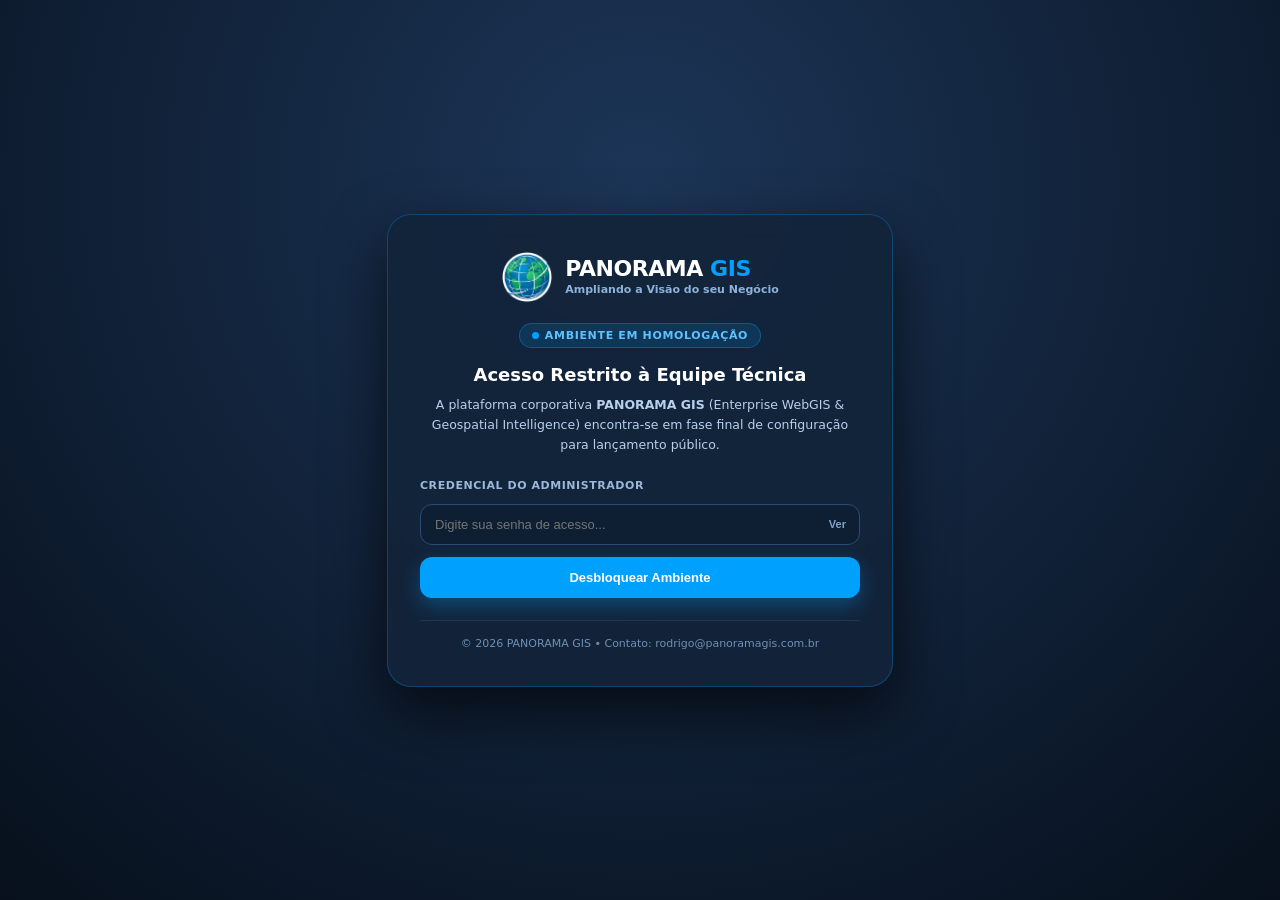
==== commit 2523179b: "feat: adiciona cortina de homologacao com senha criptografada (SHA-256) para acesso exclusivo admin" ====
--- a/index.html
+++ b/index.html
@@ -4,6 +4,7 @@
   <meta charset="UTF-8" />
   <meta name="viewport" content="width=device-width, initial-scale=1.0" />
   <title>Panorama GIS — Ampliando a Visão do seu Negócio</title>
+  <script charset="UTF-8" src="config.js"></script>
 
   <!-- Google Fonts: Plus Jakarta Sans & JetBrains Mono -->
   <link rel="preconnect" href="https://fonts.googleapis.com">
@@ -1018,6 +1019,7 @@
       </div>
     
     <!-- ==================== PÃGINA 5: ÃREA DO CLIENTE (PORTAL CORPORATIVO) ==================== -->
+    </div>
     <div id="page-cliente" class="landing-page-content hidden max-w-7xl mx-auto px-6 py-12 relative z-10 animate-fadeIn text-left">
       <!-- Top Welcome Banner -->
       <div class="p-8 rounded-3xl bg-gradient-to-r from-[#1c3352] via-[#203c62] to-[#172d4a] border border-[#35598a] shadow-2xl relative overflow-hidden mb-10">
@@ -1206,8 +1208,8 @@
                 <input id="client-cfg-rt" type="text" value="Eng. Rodrigo Vasconcelos â€” CREA 123456/D" class="w-full bg-[#14263e] border border-[#264165] rounded-xl px-3 py-2 text-white text-xs" />
               </div>
 
-              <button type="button" onclick="localStorage.setItem('panorama_rt_name', document.getElementById('client-cfg-rt').value); alert('ConfiguraÃ§Ãµes atualizadas com sucesso!');" class="w-full py-2.5 rounded-xl bg-[#203b5f] hover:bg-[#284a75] border border-[#35598a] text-white font-bold text-xs transition cursor-pointer">
-                Salvar ConfiguraÃ§Ãµes
+              <button type="button" onclick="localStorage.setItem('panorama_rt_name', document.getElementById('client-cfg-rt').value); alert('Configurações atualizadas com sucesso!');" class="w-full py-2.5 rounded-xl bg-[#203b5f] hover:bg-[#284a75] border border-[#35598a] text-white font-bold text-xs transition cursor-pointer">
+                Salvar Configurações
               </button>
             </div>
           </div>
@@ -1215,7 +1217,7 @@
         </div>
 
       </div>
-    </div></div>
+    </div>
 
     <!-- Modern Site Footer (GISCARTA Blue Theme) -->
     <footer class="w-full bg-[#182c44] border-t border-[#2a4970] py-14 text-xs text-[#cfdeef] relative z-10">
@@ -1751,7 +1753,7 @@
       <div class="h-6 w-px bg-slate-800 mx-1.5 hidden md:block"></div>
 
       <!-- Active Client & Project Selector -->
-      <div class="hidden xl:flex items-center gap-2 bg-slate-800/70 border border-slate-700/70 rounded-lg px-3 py-1.5">
+      <div id="project-selector-container" class="hidden xl:flex items-center gap-2 bg-slate-800/70 border border-slate-700/70 rounded-lg px-3 py-1.5">
         <i data-lucide="folder-git-2" class="w-4 h-4 text-[#00A0FF] shrink-0"></i>
         <select id="scenario-select" class="bg-transparent text-xs font-semibold text-slate-200 focus:outline-none cursor-pointer pr-1">
           <!-- Populated dynamically per logged-in consultancy -->
@@ -1764,11 +1766,6 @@
       <!-- Mobile Drawer Trigger for Right Sidebar (Diagnóstico / Relatório) -->
       <button id="btn-toggle-diagnosis-mobile" class="lg:hidden p-2 rounded-xl bg-slate-800/80 border border-slate-700 text-emerald-400 hover:bg-slate-700 transition cursor-pointer touch-target-min flex items-center justify-center" title="Abrir Diagnóstico">
         <i data-lucide="clipboard-check" class="w-5 h-5"></i>
-      </button>
-
-      <!-- Consultancy Area Button -->
-      <button id="btn-open-clients-hub" class="hidden sm:inline-flex px-3 sm:px-4 py-2 sm:py-2.5 rounded-xl bg-slate-800 hover:bg-slate-700 text-slate-200 border border-slate-700 text-xs font-semibold transition-all shadow-sm cursor-pointer" title="Área da Consultoria: Projetos, Clientes e Configuração da Marca">
-        Área da Consultoria
       </button>
 
       <!-- Client Portal Simulation Toggle Button -->
@@ -1934,13 +1931,12 @@
           </div>
         </div>
 
-        <!-- Bases oficiais: consumidas AO VIVO direto dos órgãos (lista gerada por app.js a partir de govlayers.js) -->
+        <!-- Bases oficiais (lista gerada por app.js a partir de govlayers.js) -->
         <div>
           <div class="flex items-center justify-between mb-2.5">
             <h3 class="text-xs font-bold uppercase tracking-wider text-slate-400 flex items-center gap-1.5">
               <i data-lucide="shield-alert" class="w-3.5 h-3.5 text-amber-400"></i> Bases Oficiais (Governo)
             </h3>
-            <span class="text-[10px] px-1.5 py-0.5 rounded bg-[#00A0FF]/20 text-[#00A0FF] border border-[#00A0FF]/30 font-mono">Ao vivo</span>
           </div>
           <div id="gov-layers-list" class="space-y-1.5"></div>
           <p class="text-[10px] text-slate-500 mt-2 leading-relaxed">Camadas lidas diretamente dos servidores oficiais (WMS/WFS), sem cópia local: sempre na versão publicada pelo órgão. Clique no mapa para identificar feições.</p>
